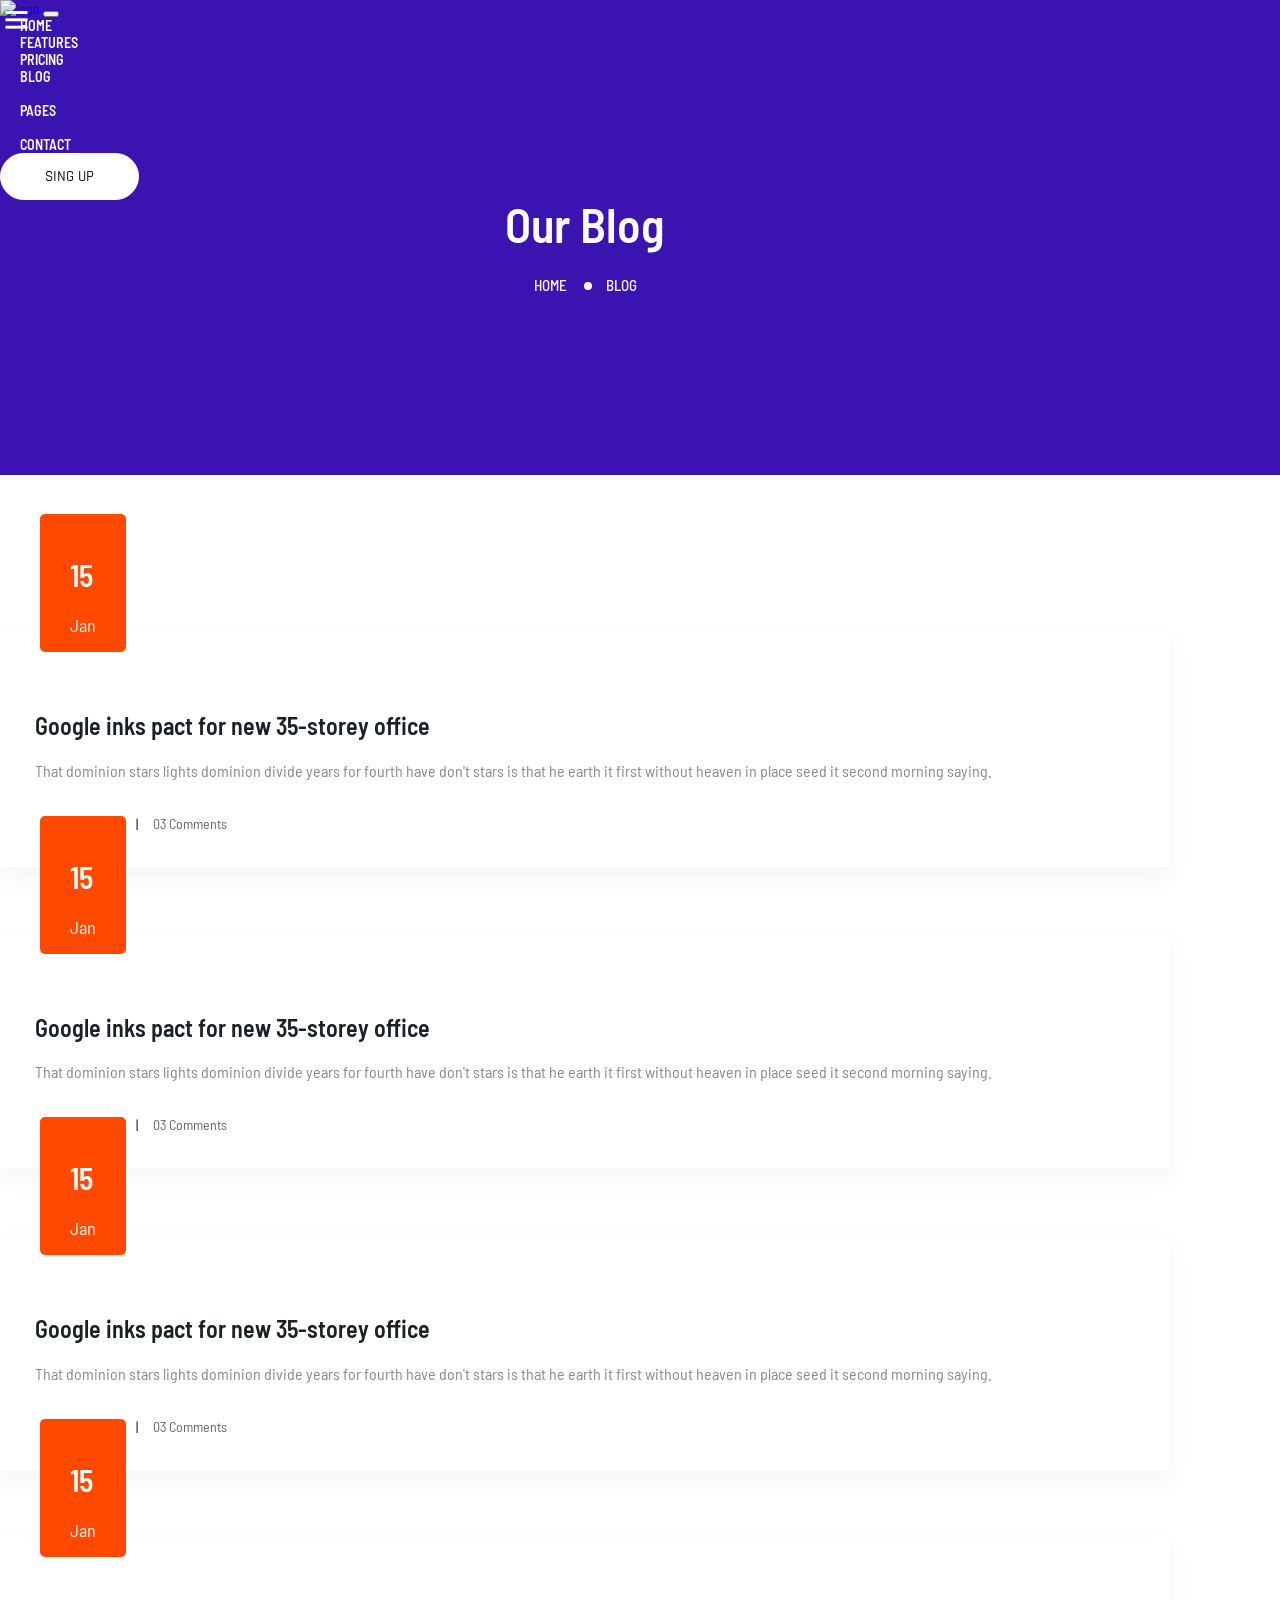
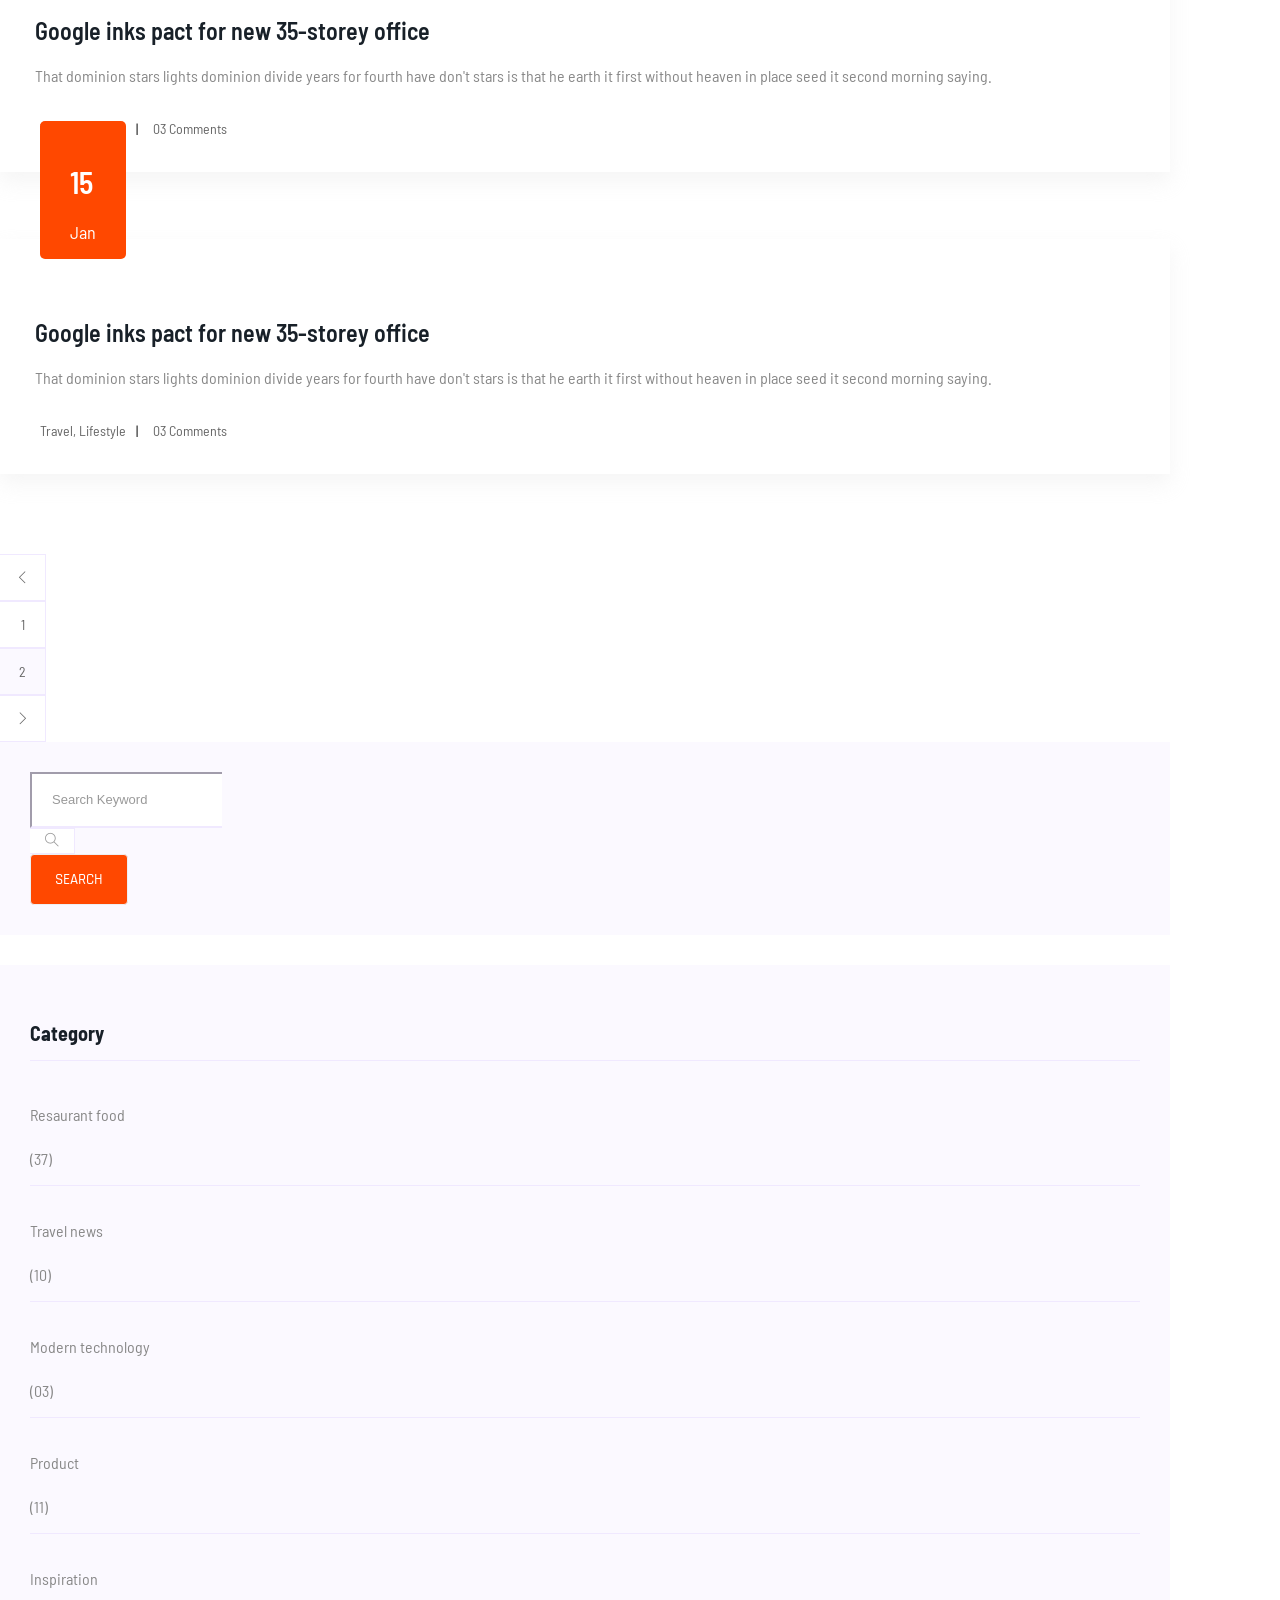
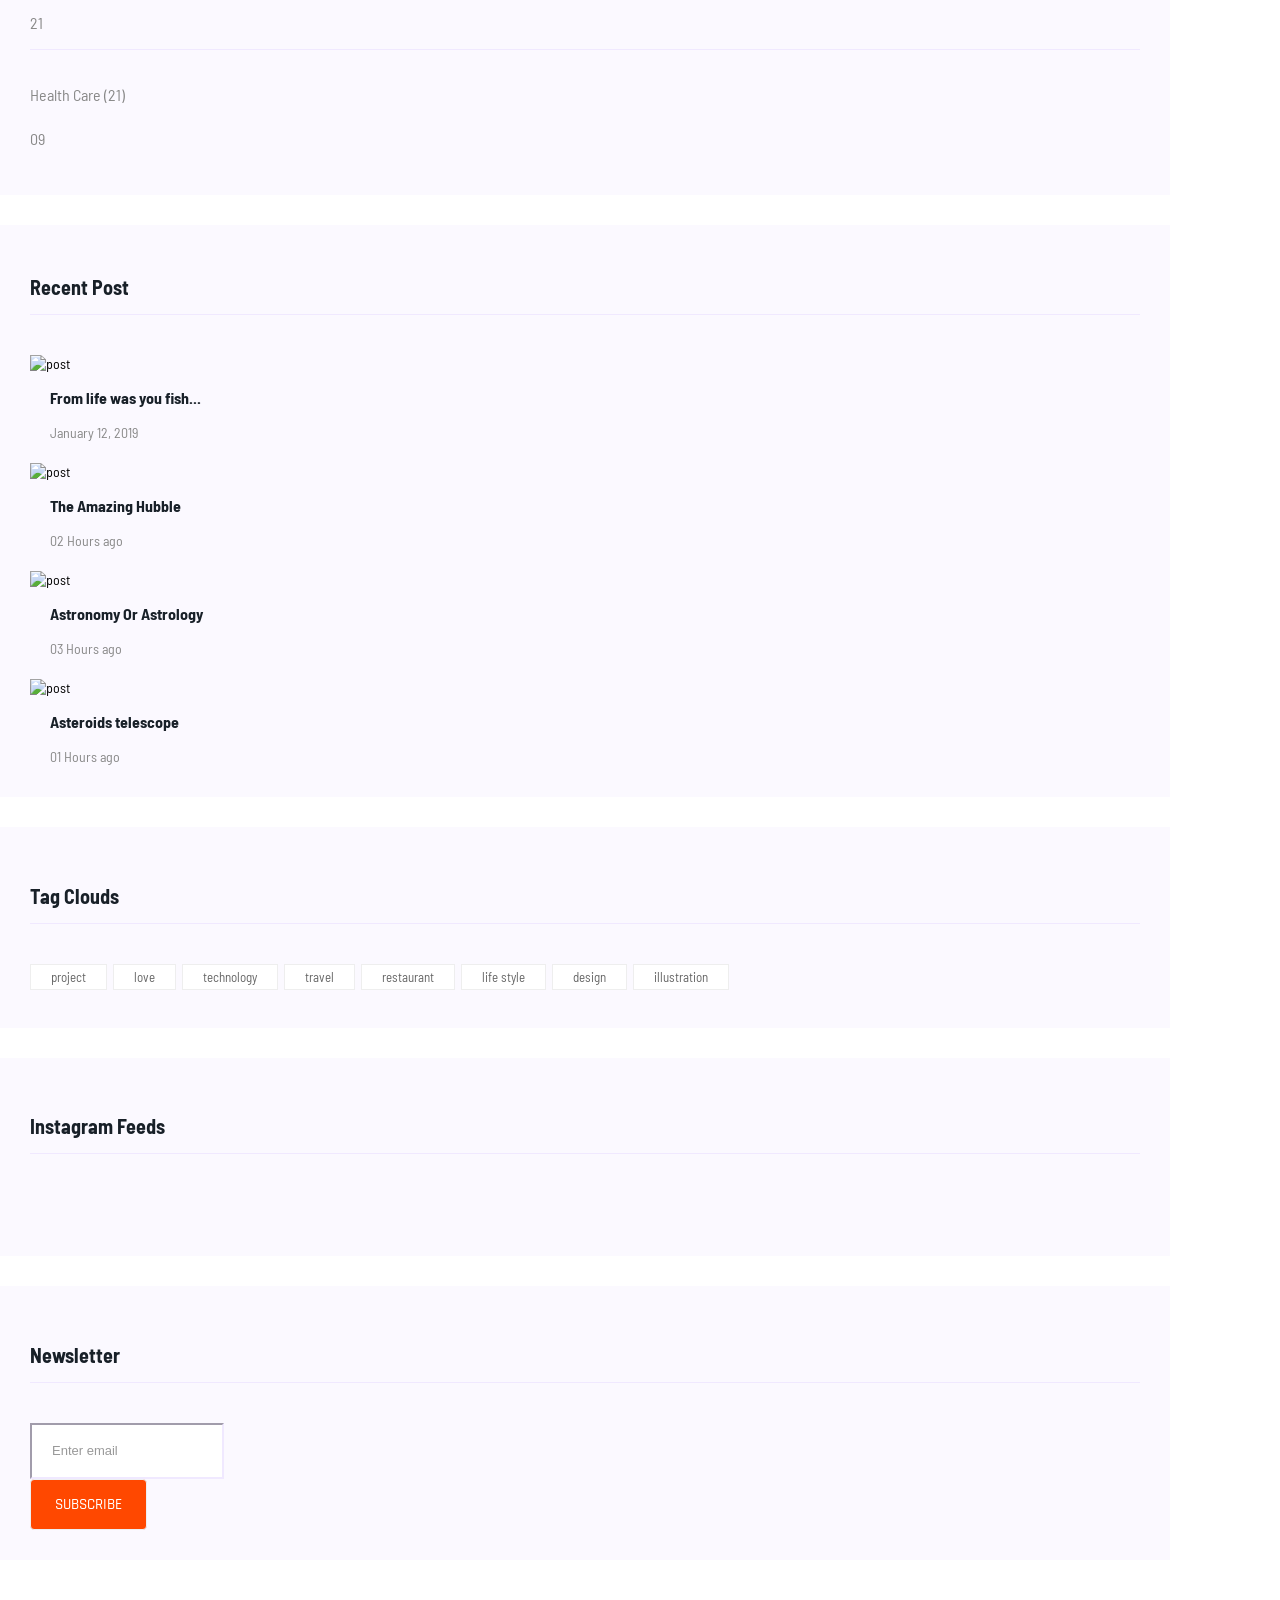
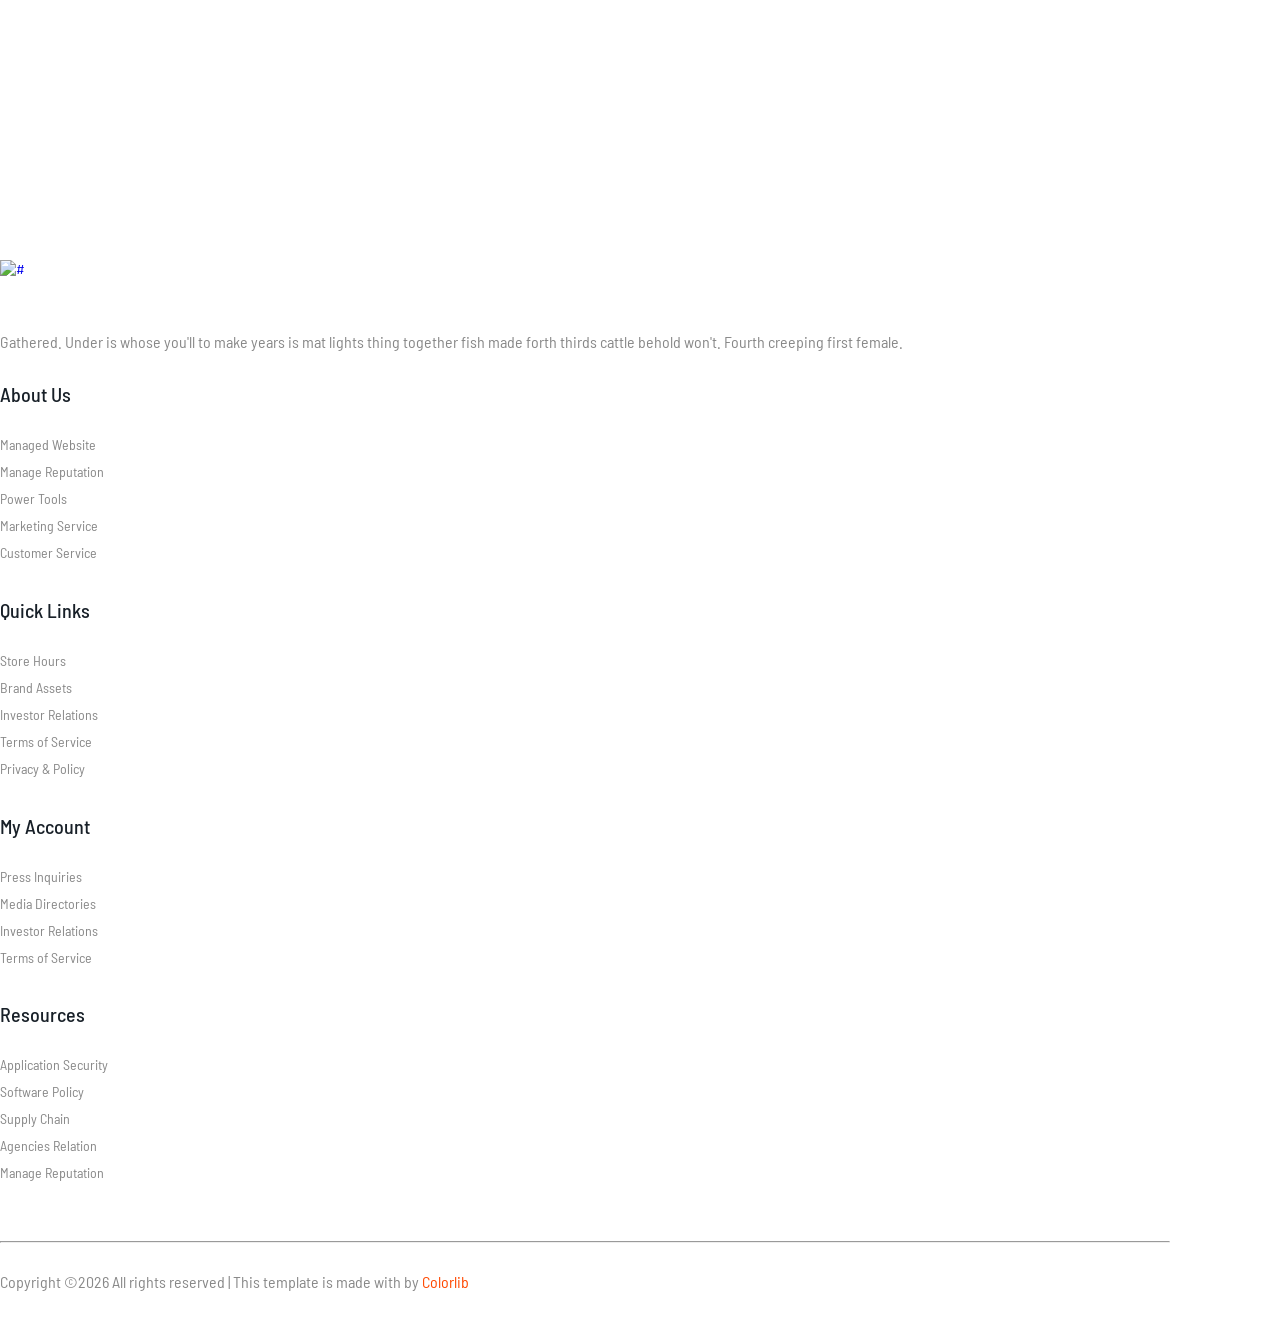
==== blog.html @ d9f87da7 "Add files via upload" ====
<!doctype html>
<html lang="zxx">

<head>
    <!-- Required meta tags -->
    <meta charset="utf-8">
    <meta name="viewport" content="width=device-width, initial-scale=1, shrink-to-fit=no">
    <title>ecobit</title>
    <link rel="icon" href="img/favicon.png">
    <!-- Bootstrap CSS -->
    <link rel="stylesheet" href="css/bootstrap.min.css">
    <!-- animate CSS -->
    <link rel="stylesheet" href="css/animate.css">
    <!-- owl carousel CSS -->
    <link rel="stylesheet" href="css/owl.carousel.min.css">
    <!-- font awesome CSS -->
    <link rel="stylesheet" href="css/all.css">
    <!-- flaticon CSS -->
    <link rel="stylesheet" href="css/flaticon.css">
    <link rel="stylesheet" href="css/themify-icons.css">
    <!-- font awesome CSS -->
    <link rel="stylesheet" href="css/magnific-popup.css">
    <!-- swiper CSS -->
    <link rel="stylesheet" href="css/slick.css">
    <!-- style CSS -->
    <link rel="stylesheet" href="css/style.css">
</head>

<body>
    <!--::header part start::-->
    <header class="main_menu single_page_menu">
        <div class="container">
            <div class="row align-items-center">
                <div class="col-lg-12">
                    <nav class="navbar navbar-expand-lg navbar-light">
                        <a class="navbar-brand" href="index.html"> <img src="img/logo.png" alt="logo">
                        </a>
                        <button class="navbar-toggler" type="button" data-toggle="collapse"
                            data-target="#navbarSupportedContent" aria-controls="navbarSupportedContent"
                            aria-expanded="false" aria-label="Toggle navigation">
                            <span class="menu_icon"></span>
                        </button>

                        <div class="collapse navbar-collapse main-menu-item" id="navbarSupportedContent">
                            <ul class="navbar-nav">
                                <li class="nav-item">
                                    <a class="nav-link" href="index.html">Home</a>
                                </li>
                                <li class="nav-item">
                                    <a class="nav-link" href="features.html">features</a>
                                </li>
                                <li class="nav-item">
                                    <a class="nav-link" href="pricing.html">pricing</a>
                                </li>
                                <li class="nav-item dropdown">
                                    <a class="nav-link dropdown-toggle" href="blog.html" id="navbarDropdown"
                                        role="button" data-toggle="dropdown" aria-haspopup="true" aria-expanded="false">
                                        Blog
                                    </a>
                                    <div class="dropdown-menu" aria-labelledby="navbarDropdown">
                                        <a class="dropdown-item" href="blog.html"> blog</a>
                                        <a class="dropdown-item" href="single-blog.html">Single blog</a>
                                    </div>
                                </li>
                                <li class="nav-item dropdown">
                                    <a class="nav-link dropdown-toggle" href="blog.html" id="navbarDropdown1"
                                        role="button" data-toggle="dropdown" aria-haspopup="true" aria-expanded="false">
                                        pages
                                    </a>
                                    <div class="dropdown-menu" aria-labelledby="navbarDropdown1">
                                        <a class="dropdown-item" href="elements.html">Elements</a>
                                    </div>
                                </li>
                                <li class="nav-item">
                                    <a class="nav-link" href="contact.html">Contact</a>
                                </li>
                            </ul>
                        </div>
                        <a href="#" class="d-none d-sm-block btn_1">sing up</a>
                    </nav>
                </div>
            </div>
        </div>
    </header>
    <!--::Header part end::-->

    <!-- breadcrumb start-->
    <section class="breadcrumb breadcrumb_bg">
        <div class="container">
            <div class="row">
                <div class="col-lg-12">
                    <div class="breadcrumb_iner text-center">
                        <div class="breadcrumb_iner_item">
                            <h2>our blog</h2>
                            <h5>home <span></span> blog</h5>
                        </div>
                    </div>
                </div>
            </div>
        </div>
    </section>
    <!-- breadcrumb start-->

    <!--================Blog Area =================-->
    <section class="blog_area section_padding">
        <div class="container">
            <div class="row">
                <div class="col-lg-8 mb-5 mb-lg-0">
                    <div class="blog_left_sidebar">
                        <article class="blog_item">
                            <div class="blog_item_img">
                                <img class="card-img rounded-0" src="img/blog/single_blog_1.png" alt="">
                                <a href="#" class="blog_item_date">
                                    <h3>15</h3>
                                    <p>Jan</p>
                                </a>
                            </div>

                            <div class="blog_details">
                                <a class="d-inline-block" href="single-blog.html">
                                    <h2>Google inks pact for new 35-storey office</h2>
                                </a>
                                <p>That dominion stars lights dominion divide years for fourth have don't stars is that
                                    he earth it first without heaven in place seed it second morning saying.</p>
                                <ul class="blog-info-link">
                                    <li><a href="#"><i class="far fa-user"></i> Travel, Lifestyle</a></li>
                                    <li><a href="#"><i class="far fa-comments"></i> 03 Comments</a></li>
                                </ul>
                            </div>
                        </article>

                        <article class="blog_item">
                            <div class="blog_item_img">
                                <img class="card-img rounded-0" src="img/blog/single_blog_2.png" alt="">
                                <a href="#" class="blog_item_date">
                                    <h3>15</h3>
                                    <p>Jan</p>
                                </a>
                            </div>

                            <div class="blog_details">
                                <a class="d-inline-block" href="single-blog.html">
                                    <h2>Google inks pact for new 35-storey office</h2>
                                </a>
                                <p>That dominion stars lights dominion divide years for fourth have don't stars is that
                                    he earth it first without heaven in place seed it second morning saying.</p>
                                <ul class="blog-info-link">
                                    <li><a href="#"><i class="far fa-user"></i> Travel, Lifestyle</a></li>
                                    <li><a href="#"><i class="far fa-comments"></i> 03 Comments</a></li>
                                </ul>
                            </div>
                        </article>

                        <article class="blog_item">
                            <div class="blog_item_img">
                                <img class="card-img rounded-0" src="img/blog/single_blog_3.png" alt="">
                                <a href="#" class="blog_item_date">
                                    <h3>15</h3>
                                    <p>Jan</p>
                                </a>
                            </div>

                            <div class="blog_details">
                                <a class="d-inline-block" href="single-blog.html">
                                    <h2>Google inks pact for new 35-storey office</h2>
                                </a>
                                <p>That dominion stars lights dominion divide years for fourth have don't stars is that
                                    he earth it first without heaven in place seed it second morning saying.</p>
                                <ul class="blog-info-link">
                                    <li><a href="#"><i class="far fa-user"></i> Travel, Lifestyle</a></li>
                                    <li><a href="#"><i class="far fa-comments"></i> 03 Comments</a></li>
                                </ul>
                            </div>
                        </article>

                        <article class="blog_item">
                            <div class="blog_item_img">
                                <img class="card-img rounded-0" src="img/blog/single_blog_4.png" alt="">
                                <a href="#" class="blog_item_date">
                                    <h3>15</h3>
                                    <p>Jan</p>
                                </a>
                            </div>

                            <div class="blog_details">
                                <a class="d-inline-block" href="single-blog.html">
                                    <h2>Google inks pact for new 35-storey office</h2>
                                </a>
                                <p>That dominion stars lights dominion divide years for fourth have don't stars is that
                                    he earth it first without heaven in place seed it second morning saying.</p>
                                <ul class="blog-info-link">
                                    <li><a href="#"><i class="far fa-user"></i> Travel, Lifestyle</a></li>
                                    <li><a href="#"><i class="far fa-comments"></i> 03 Comments</a></li>
                                </ul>
                            </div>
                        </article>

                        <article class="blog_item">
                            <div class="blog_item_img">
                                <img class="card-img rounded-0" src="img/blog/single_blog_5.png" alt="">
                                <a href="#" class="blog_item_date">
                                    <h3>15</h3>
                                    <p>Jan</p>
                                </a>
                            </div>

                            <div class="blog_details">
                                <a class="d-inline-block" href="single-blog.html">
                                    <h2>Google inks pact for new 35-storey office</h2>
                                </a>
                                <p>That dominion stars lights dominion divide years for fourth have don't stars is that
                                    he earth it first without heaven in place seed it second morning saying.</p>
                                <ul class="blog-info-link">
                                    <li><a href="#"><i class="far fa-user"></i> Travel, Lifestyle</a></li>
                                    <li><a href="#"><i class="far fa-comments"></i> 03 Comments</a></li>
                                </ul>
                            </div>
                        </article>

                        <nav class="blog-pagination justify-content-center d-flex">
                            <ul class="pagination">
                                <li class="page-item">
                                    <a href="#" class="page-link" aria-label="Previous">
                                        <i class="ti-angle-left"></i>
                                    </a>
                                </li>
                                <li class="page-item">
                                    <a href="#" class="page-link">1</a>
                                </li>
                                <li class="page-item active">
                                    <a href="#" class="page-link">2</a>
                                </li>
                                <li class="page-item">
                                    <a href="#" class="page-link" aria-label="Next">
                                        <i class="ti-angle-right"></i>
                                    </a>
                                </li>
                            </ul>
                        </nav>
                    </div>
                </div>
                <div class="col-lg-4">
                    <div class="blog_right_sidebar">
                        <aside class="single_sidebar_widget search_widget">
                            <form action="#">
                                <div class="form-group">
                                    <div class="input-group mb-3">
                                        <input type="text" class="form-control" placeholder='Search Keyword'
                                            onfocus="this.placeholder = ''"
                                            onblur="this.placeholder = 'Search Keyword'">
                                        <div class="input-group-append">
                                            <button class="btn" type="button"><i class="ti-search"></i></button>
                                        </div>
                                    </div>
                                </div>
                                <button class="button rounded-0 primary-bg text-white w-100 btn_1"
                                    type="submit">Search</button>
                            </form>
                        </aside>

                        <aside class="single_sidebar_widget post_category_widget">
                            <h4 class="widget_title">Category</h4>
                            <ul class="list cat-list">
                                <li>
                                    <a href="#" class="d-flex">
                                        <p>Resaurant food</p>
                                        <p>(37)</p>
                                    </a>
                                </li>
                                <li>
                                    <a href="#" class="d-flex">
                                        <p>Travel news</p>
                                        <p>(10)</p>
                                    </a>
                                </li>
                                <li>
                                    <a href="#" class="d-flex">
                                        <p>Modern technology</p>
                                        <p>(03)</p>
                                    </a>
                                </li>
                                <li>
                                    <a href="#" class="d-flex">
                                        <p>Product</p>
                                        <p>(11)</p>
                                    </a>
                                </li>
                                <li>
                                    <a href="#" class="d-flex">
                                        <p>Inspiration</p>
                                        <p>21</p>
                                    </a>
                                </li>
                                <li>
                                    <a href="#" class="d-flex">
                                        <p>Health Care (21)</p>
                                        <p>09</p>
                                    </a>
                                </li>
                            </ul>
                        </aside>

                        <aside class="single_sidebar_widget popular_post_widget">
                            <h3 class="widget_title">Recent Post</h3>
                            <div class="media post_item">
                                <img src="img/post/post_1.png" alt="post">
                                <div class="media-body">
                                    <a href="single-blog.html">
                                        <h3>From life was you fish...</h3>
                                    </a>
                                    <p>January 12, 2019</p>
                                </div>
                            </div>
                            <div class="media post_item">
                                <img src="img/post/post_2.png" alt="post">
                                <div class="media-body">
                                    <a href="single-blog.html">
                                        <h3>The Amazing Hubble</h3>
                                    </a>
                                    <p>02 Hours ago</p>
                                </div>
                            </div>
                            <div class="media post_item">
                                <img src="img/post/post_3.png" alt="post">
                                <div class="media-body">
                                    <a href="single-blog.html">
                                        <h3>Astronomy Or Astrology</h3>
                                    </a>
                                    <p>03 Hours ago</p>
                                </div>
                            </div>
                            <div class="media post_item">
                                <img src="img/post/post_4.png" alt="post">
                                <div class="media-body">
                                    <a href="single-blog.html">
                                        <h3>Asteroids telescope</h3>
                                    </a>
                                    <p>01 Hours ago</p>
                                </div>
                            </div>
                        </aside>
                        <aside class="single_sidebar_widget tag_cloud_widget">
                            <h4 class="widget_title">Tag Clouds</h4>
                            <ul class="list">
                                <li>
                                    <a href="#">project</a>
                                </li>
                                <li>
                                    <a href="#">love</a>
                                </li>
                                <li>
                                    <a href="#">technology</a>
                                </li>
                                <li>
                                    <a href="#">travel</a>
                                </li>
                                <li>
                                    <a href="#">restaurant</a>
                                </li>
                                <li>
                                    <a href="#">life style</a>
                                </li>
                                <li>
                                    <a href="#">design</a>
                                </li>
                                <li>
                                    <a href="#">illustration</a>
                                </li>
                            </ul>
                        </aside>


                        <aside class="single_sidebar_widget instagram_feeds">
                            <h4 class="widget_title">Instagram Feeds</h4>
                            <ul class="instagram_row flex-wrap">
                                <li>
                                    <a href="#">
                                        <img class="img-fluid" src="img/post/post_5.png" alt="">
                                    </a>
                                </li>
                                <li>
                                    <a href="#">
                                        <img class="img-fluid" src="img/post/post_6.png" alt="">
                                    </a>
                                </li>
                                <li>
                                    <a href="#">
                                        <img class="img-fluid" src="img/post/post_7.png" alt="">
                                    </a>
                                </li>
                                <li>
                                    <a href="#">
                                        <img class="img-fluid" src="img/post/post_8.png" alt="">
                                    </a>
                                </li>
                                <li>
                                    <a href="#">
                                        <img class="img-fluid" src="img/post/post_9.png" alt="">
                                    </a>
                                </li>
                                <li>
                                    <a href="#">
                                        <img class="img-fluid" src="img/post/post_10.png" alt="">
                                    </a>
                                </li>
                            </ul>
                        </aside>


                        <aside class="single_sidebar_widget newsletter_widget">
                            <h4 class="widget_title">Newsletter</h4>

                            <form action="#">
                                <div class="form-group">
                                    <input type="email" class="form-control" onfocus="this.placeholder = ''"
                                        onblur="this.placeholder = 'Enter email'" placeholder='Enter email' required>
                                </div>
                                <button class="button rounded-0 primary-bg text-white w-100 btn_1"
                                    type="submit">Subscribe</button>
                            </form>
                        </aside>
                    </div>
                </div>
            </div>
        </div>
    </section>
    <!--================Blog Area =================-->

    <!--::footer_part start::-->
    <footer class="footer_part">
            <div class="container">
                <div class="row">
                    <div class="col-sm-8 col-md-4 col-lg-4">
                        <div class="single_footer_part">
                            <a href="index.html" class="footer_logo_iner"> <img src="img/footer_logo.png" alt="#"> </a>
                            <p>Gathered. Under is whose you'll to make years is mat lights thing together fish made
                                forth thirds cattle behold won't. Fourth creeping first female.
                            </p>
                        </div>
                    </div>
                    <div class="col-sm-4 col-md-4 col-lg-2">
                        <div class="single_footer_part">
                            <h4>About Us</h4>
                            <ul class="list-unstyled">
                                <li><a href="">Managed Website</a></li>
                                <li><a href="">Manage Reputation</a></li>
                                <li><a href="">Power Tools</a></li>
                                <li><a href="">Marketing Service</a></li>
                                <li><a href="">Customer Service</a></li>
                            </ul>
                        </div>
                    </div>
                    <div class="col-sm-4 col-md-4 col-lg-2">
                        <div class="single_footer_part">
                            <h4>Quick Links</h4>
                            <ul class="list-unstyled">
                                <li><a href="">Store Hours</a></li>
                                <li><a href="">Brand Assets</a></li>
                                <li><a href="">Investor Relations</a></li>
                                <li><a href="">Terms of Service</a></li>
                                <li><a href="">Privacy & Policy</a></li>
                            </ul>
                        </div>
                    </div>
                    <div class="col-sm-4 col-md-4 col-lg-2">
                        <div class="single_footer_part">
                            <h4>My Account</h4>
                            <ul class="list-unstyled">
                                <li><a href="">Press Inquiries</a></li>
                                <li><a href="">Media Directories</a></li>
                                <li><a href="">Investor Relations</a></li>
                                <li><a href="">Terms of Service</a></li>
                            </ul>
                        </div>
                    </div>
                    <div class="col-sm-4 col-md-3 col-lg-2">
                        <div class="single_footer_part">
                            <h4>Resources</h4>
                            <ul class="list-unstyled">
                                <li><a href="">Application Security</a></li>
                                <li><a href="">Software Policy</a></li>
                                <li><a href="">Supply Chain</a></li>
                                <li><a href="">Agencies Relation</a></li>
                                <li><a href="">Manage Reputation</a></li>
                            </ul>
                        </div>
                    </div>
                </div>
                <hr>
                <div class="row">
                    <div class="col-lg-8">
                        <div class="copyright_text">
                            <P><!-- Link back to Colorlib can't be removed. Template is licensed under CC BY 3.0. -->
Copyright &copy;<script>document.write(new Date().getFullYear());</script> All rights reserved | This template is made with <i class="fa fa-heart-o" aria-hidden="true"></i> by <a href="https://colorlib.com" target="_blank">Colorlib</a>
<!-- Link back to Colorlib can't be removed. Template is licensed under CC BY 3.0. --></P>
                        </div>
                    </div>
                    <div class="col-lg-4">
                        <div class="footer_icon social_icon">
                            <ul class="list-unstyled">
                                <li><a href="#" class="single_social_icon"><i class="fab fa-facebook-f"></i></a></li>
                                <li><a href="#" class="single_social_icon"><i class="fab fa-twitter"></i></a></li>
                                <li><a href="#" class="single_social_icon"><i class="fas fa-globe"></i></a></li>
                                <li><a href="#" class="single_social_icon"><i class="fab fa-behance"></i></a></li>
                            </ul>
                        </div>
                    </div>
                </div>
            </div>
        </footer>
        <!--::footer_part end::-->
    
        <!-- jquery plugins here-->
        <script src="js/jquery-1.12.1.min.js"></script>
        <!-- popper js -->
        <script src="js/popper.min.js"></script>
        <!-- bootstrap js -->
        <script src="js/bootstrap.min.js"></script>
        <!-- easing js -->
        <script src="js/jquery.magnific-popup.js"></script>
        <!-- swiper js -->
        <script src="js/swiper.min.js"></script>
        <!-- swiper js -->
        <script src="js/masonry.pkgd.js"></script>
        <!-- particles js -->
        <script src="js/owl.carousel.min.js"></script>
        <script src="js/jquery.nice-select.min.js"></script>
        <!-- slick js -->
        <script src="js/slick.min.js"></script>
        <script src="js/jquery.counterup.min.js"></script>
        <script src="js/waypoints.min.js"></script>
        <script src="js/contact.js"></script>
        <script src="js/jquery.ajaxchimp.min.js"></script>
        <script src="js/jquery.form.js"></script>
        <script src="js/jquery.validate.min.js"></script>
        <script src="js/mail-script.js"></script>
        <!-- custom js -->
        <script src="js/custom.js"></script>
    </body>
    
    </html>
---- css/style.css ----
/**************** extend css start ****************/
@import url("https://fonts.googleapis.com/css?family=Barlow+Semi+Condensed:300,400,500,600,700|Rajdhani:400,500,600,700&display=swap");
/* line 8, ../../01 cl html template/03_jun 2019/185 Ecobit SAAS html/sass/_extends.scss */
.form-contact .form-group .btn_1 {
  background-image: linear-gradient(to left, #fff 0%, #fff 51%, #fff 100%);
}

/**************** extend css start ****************/
/**************** common css start ****************/
/* line 3, ../../01 cl html template/03_jun 2019/185 Ecobit SAAS html/sass/_common.scss */
body {
  font-family: "Barlow Semi Condensed", sans-serif;
  padding: 0;
  margin: 0;
  font-size: 14px;
}

/* line 9, ../../01 cl html template/03_jun 2019/185 Ecobit SAAS html/sass/_common.scss */
.message_submit_form:focus {
  outline: none;
}

/* line 12, ../../01 cl html template/03_jun 2019/185 Ecobit SAAS html/sass/_common.scss */
input:hover, input:focus, .form-control:focus {
  outline: none !important;
  box-shadow: 0 0 0 0.2rem transparent;
  border: 1px solid #eaecee;
}

/* line 18, ../../01 cl html template/03_jun 2019/185 Ecobit SAAS html/sass/_common.scss */
.gray_bg {
  background-color: #f7f7f7;
}

/* line 21, ../../01 cl html template/03_jun 2019/185 Ecobit SAAS html/sass/_common.scss */
.section_padding {
  padding: 140px 0px;
}

@media only screen and (min-width: 992px) and (max-width: 1200px) {
  /* line 21, ../../01 cl html template/03_jun 2019/185 Ecobit SAAS html/sass/_common.scss */
  .section_padding {
    padding: 100px 0px;
  }
}

@media only screen and (min-width: 768px) and (max-width: 991px) {
  /* line 21, ../../01 cl html template/03_jun 2019/185 Ecobit SAAS html/sass/_common.scss */
  .section_padding {
    padding: 70px 0px;
  }
}

@media (max-width: 576px) {
  /* line 21, ../../01 cl html template/03_jun 2019/185 Ecobit SAAS html/sass/_common.scss */
  .section_padding {
    padding: 70px 0px;
  }
}

@media only screen and (min-width: 576px) and (max-width: 767px) {
  /* line 21, ../../01 cl html template/03_jun 2019/185 Ecobit SAAS html/sass/_common.scss */
  .section_padding {
    padding: 70px 0px;
  }
}

/* line 36, ../../01 cl html template/03_jun 2019/185 Ecobit SAAS html/sass/_common.scss */
.single_padding_top {
  padding-top: 140px !important;
}

@media only screen and (min-width: 992px) and (max-width: 1200px) {
  /* line 36, ../../01 cl html template/03_jun 2019/185 Ecobit SAAS html/sass/_common.scss */
  .single_padding_top {
    padding-top: 70px !important;
  }
}

@media only screen and (min-width: 768px) and (max-width: 991px) {
  /* line 36, ../../01 cl html template/03_jun 2019/185 Ecobit SAAS html/sass/_common.scss */
  .single_padding_top {
    padding-top: 70px !important;
  }
}

@media (max-width: 576px) {
  /* line 36, ../../01 cl html template/03_jun 2019/185 Ecobit SAAS html/sass/_common.scss */
  .single_padding_top {
    padding-top: 70px !important;
  }
}

@media only screen and (min-width: 576px) and (max-width: 767px) {
  /* line 36, ../../01 cl html template/03_jun 2019/185 Ecobit SAAS html/sass/_common.scss */
  .single_padding_top {
    padding-top: 100px !important;
  }
}

/* line 51, ../../01 cl html template/03_jun 2019/185 Ecobit SAAS html/sass/_common.scss */
.padding_top {
  padding-top: 140px;
}

@media only screen and (min-width: 992px) and (max-width: 1200px) {
  /* line 51, ../../01 cl html template/03_jun 2019/185 Ecobit SAAS html/sass/_common.scss */
  .padding_top {
    padding-top: 100px;
  }
}

@media only screen and (min-width: 768px) and (max-width: 991px) {
  /* line 51, ../../01 cl html template/03_jun 2019/185 Ecobit SAAS html/sass/_common.scss */
  .padding_top {
    padding-top: 70px;
  }
}

@media (max-width: 576px) {
  /* line 51, ../../01 cl html template/03_jun 2019/185 Ecobit SAAS html/sass/_common.scss */
  .padding_top {
    padding-top: 70px;
  }
}

@media only screen and (min-width: 576px) and (max-width: 767px) {
  /* line 51, ../../01 cl html template/03_jun 2019/185 Ecobit SAAS html/sass/_common.scss */
  .padding_top {
    padding-top: 70px;
  }
}

/* line 66, ../../01 cl html template/03_jun 2019/185 Ecobit SAAS html/sass/_common.scss */
.padding_bottom {
  padding-bottom: 140px;
}

@media only screen and (min-width: 992px) and (max-width: 1200px) {
  /* line 66, ../../01 cl html template/03_jun 2019/185 Ecobit SAAS html/sass/_common.scss */
  .padding_bottom {
    padding-bottom: 100px;
  }
}

@media only screen and (min-width: 768px) and (max-width: 991px) {
  /* line 66, ../../01 cl html template/03_jun 2019/185 Ecobit SAAS html/sass/_common.scss */
  .padding_bottom {
    padding-bottom: 70px;
  }
}

@media (max-width: 576px) {
  /* line 66, ../../01 cl html template/03_jun 2019/185 Ecobit SAAS html/sass/_common.scss */
  .padding_bottom {
    padding-bottom: 70px;
  }
}

@media only screen and (min-width: 576px) and (max-width: 767px) {
  /* line 66, ../../01 cl html template/03_jun 2019/185 Ecobit SAAS html/sass/_common.scss */
  .padding_bottom {
    padding-bottom: 70px;
  }
}

/* line 81, ../../01 cl html template/03_jun 2019/185 Ecobit SAAS html/sass/_common.scss */
a {
  text-decoration: none;
  -webkit-transition: 0.5s;
  transition: 0.5s;
}

/* line 84, ../../01 cl html template/03_jun 2019/185 Ecobit SAAS html/sass/_common.scss */
a:hover {
  outline: none;
  text-decoration: none;
}

/* line 90, ../../01 cl html template/03_jun 2019/185 Ecobit SAAS html/sass/_common.scss */
h1, h2, h3, h4, h5, h6 {
  color: #182028;
  font-family: "Barlow Semi Condensed", sans-serif;
}

/* line 94, ../../01 cl html template/03_jun 2019/185 Ecobit SAAS html/sass/_common.scss */
p {
  font-family: "Barlow Semi Condensed", sans-serif;
  line-height: 28px;
  font-size: 16px;
  margin-bottom: 0px;
  color: #888888;
  font-weight: 400;
}

/* line 102, ../../01 cl html template/03_jun 2019/185 Ecobit SAAS html/sass/_common.scss */
h2 {
  font-size: 44px;
  line-height: 28px;
  color: #182028;
  font-weight: 600;
  line-height: 1.222;
}

@media (max-width: 576px) {
  /* line 102, ../../01 cl html template/03_jun 2019/185 Ecobit SAAS html/sass/_common.scss */
  h2 {
    font-size: 22px;
    line-height: 25px;
  }
}

@media only screen and (min-width: 576px) and (max-width: 767px) {
  /* line 102, ../../01 cl html template/03_jun 2019/185 Ecobit SAAS html/sass/_common.scss */
  h2 {
    font-size: 24px;
    line-height: 25px;
  }
}

/* line 119, ../../01 cl html template/03_jun 2019/185 Ecobit SAAS html/sass/_common.scss */
h3 {
  font-size: 24px;
  line-height: 25px;
}

@media (max-width: 576px) {
  /* line 119, ../../01 cl html template/03_jun 2019/185 Ecobit SAAS html/sass/_common.scss */
  h3 {
    font-size: 20px;
  }
}

/* line 128, ../../01 cl html template/03_jun 2019/185 Ecobit SAAS html/sass/_common.scss */
h5 {
  font-size: 18px;
  line-height: 22px;
}

/* line 133, ../../01 cl html template/03_jun 2019/185 Ecobit SAAS html/sass/_common.scss */
img {
  max-width: 100%;
}

/* line 136, ../../01 cl html template/03_jun 2019/185 Ecobit SAAS html/sass/_common.scss */
a:focus, .button:focus, button:focus, .btn:focus {
  text-decoration: none;
  outline: none;
  box-shadow: none;
  -webkit-transition: 1s;
  transition: 1s;
}

/* line 143, ../../01 cl html template/03_jun 2019/185 Ecobit SAAS html/sass/_common.scss */
.section_tittle {
  margin-bottom: 53px;
}

@media (max-width: 991px) {
  /* line 143, ../../01 cl html template/03_jun 2019/185 Ecobit SAAS html/sass/_common.scss */
  .section_tittle {
    margin-bottom: 20px;
  }
}

@media only screen and (min-width: 992px) and (max-width: 1200px) {
  /* line 143, ../../01 cl html template/03_jun 2019/185 Ecobit SAAS html/sass/_common.scss */
  .section_tittle {
    margin-bottom: 40px;
  }
}

/* line 151, ../../01 cl html template/03_jun 2019/185 Ecobit SAAS html/sass/_common.scss */
.section_tittle h2 {
  font-size: 45px;
  color: #182028;
  line-height: 33px;
  font-weight: 600;
  position: relative;
  margin-bottom: 28px;
}

@media (max-width: 576px) {
  /* line 151, ../../01 cl html template/03_jun 2019/185 Ecobit SAAS html/sass/_common.scss */
  .section_tittle h2 {
    font-size: 25px;
    line-height: 35px;
    margin-bottom: 15px;
  }
}

@media only screen and (min-width: 576px) and (max-width: 767px) {
  /* line 151, ../../01 cl html template/03_jun 2019/185 Ecobit SAAS html/sass/_common.scss */
  .section_tittle h2 {
    font-size: 25px;
    line-height: 35px;
    margin-bottom: 15px;
  }
}

@media only screen and (min-width: 768px) and (max-width: 991px) {
  /* line 151, ../../01 cl html template/03_jun 2019/185 Ecobit SAAS html/sass/_common.scss */
  .section_tittle h2 {
    font-size: 30px;
    line-height: 40px;
    margin-bottom: 15px;
  }
}

@media only screen and (min-width: 992px) and (max-width: 1200px) {
  /* line 151, ../../01 cl html template/03_jun 2019/185 Ecobit SAAS html/sass/_common.scss */
  .section_tittle h2 {
    font-size: 35px;
    line-height: 40px;
  }
}

/* line 179, ../../01 cl html template/03_jun 2019/185 Ecobit SAAS html/sass/_common.scss */
.section_tittle p {
  color: #556172;
  text-transform: capitalize;
  line-height: 30px;
  font-family: "Rajdhani", sans-serif;
}

@media (max-width: 576px) {
  /* line 179, ../../01 cl html template/03_jun 2019/185 Ecobit SAAS html/sass/_common.scss */
  .section_tittle p {
    margin-bottom: 10px;
  }
}

@media only screen and (min-width: 576px) and (max-width: 767px) {
  /* line 179, ../../01 cl html template/03_jun 2019/185 Ecobit SAAS html/sass/_common.scss */
  .section_tittle p {
    margin-bottom: 10px;
  }
}

@media only screen and (min-width: 768px) and (max-width: 991px) {
  /* line 179, ../../01 cl html template/03_jun 2019/185 Ecobit SAAS html/sass/_common.scss */
  .section_tittle p {
    margin-bottom: 10px;
  }
}

@media only screen and (min-width: 992px) and (max-width: 1200px) {
  /* line 179, ../../01 cl html template/03_jun 2019/185 Ecobit SAAS html/sass/_common.scss */
  .section_tittle p {
    margin-bottom: 10px;
  }
}

/* line 198, ../../01 cl html template/03_jun 2019/185 Ecobit SAAS html/sass/_common.scss */
ul {
  list-style: none;
  margin: 0;
  padding: 0;
}

/* line 203, ../../01 cl html template/03_jun 2019/185 Ecobit SAAS html/sass/_common.scss */
.mb_110 {
  margin-bottom: 110px;
}

@media (max-width: 576px) {
  /* line 203, ../../01 cl html template/03_jun 2019/185 Ecobit SAAS html/sass/_common.scss */
  .mb_110 {
    margin-bottom: 220px;
  }
}

/* line 210, ../../01 cl html template/03_jun 2019/185 Ecobit SAAS html/sass/_common.scss */
.mt_130 {
  margin-top: 130px;
}

@media (max-width: 576px) {
  /* line 210, ../../01 cl html template/03_jun 2019/185 Ecobit SAAS html/sass/_common.scss */
  .mt_130 {
    margin-top: 70px;
  }
}

@media only screen and (min-width: 576px) and (max-width: 767px) {
  /* line 210, ../../01 cl html template/03_jun 2019/185 Ecobit SAAS html/sass/_common.scss */
  .mt_130 {
    margin-top: 70px;
  }
}

@media only screen and (min-width: 768px) and (max-width: 991px) {
  /* line 210, ../../01 cl html template/03_jun 2019/185 Ecobit SAAS html/sass/_common.scss */
  .mt_130 {
    margin-top: 70px;
  }
}

@media only screen and (min-width: 992px) and (max-width: 1200px) {
  /* line 210, ../../01 cl html template/03_jun 2019/185 Ecobit SAAS html/sass/_common.scss */
  .mt_130 {
    margin-top: 70px;
  }
}

/* line 225, ../../01 cl html template/03_jun 2019/185 Ecobit SAAS html/sass/_common.scss */
.mb_130 {
  margin-bottom: 140px;
}

@media (max-width: 991px) {
  /* line 225, ../../01 cl html template/03_jun 2019/185 Ecobit SAAS html/sass/_common.scss */
  .mb_130 {
    margin-bottom: 70px;
  }
}

@media only screen and (min-width: 992px) and (max-width: 1200px) {
  /* line 225, ../../01 cl html template/03_jun 2019/185 Ecobit SAAS html/sass/_common.scss */
  .mb_130 {
    margin-bottom: 100px;
  }
}

/* line 234, ../../01 cl html template/03_jun 2019/185 Ecobit SAAS html/sass/_common.scss */
.padding_less_40 {
  margin-bottom: -50px;
}

/* line 237, ../../01 cl html template/03_jun 2019/185 Ecobit SAAS html/sass/_common.scss */
.z_index {
  z-index: 9 !important;
  position: relative;
}

@media only screen and (min-width: 1200px) and (max-width: 3640px) {
  /* line 243, ../../01 cl html template/03_jun 2019/185 Ecobit SAAS html/sass/_common.scss */
  .container {
    max-width: 1170px;
  }
}

@media (max-width: 1200px) {
  /* line 248, ../../01 cl html template/03_jun 2019/185 Ecobit SAAS html/sass/_common.scss */
  [class*="hero-ani-"] {
    display: none !important;
  }
}

/* line 252, ../../01 cl html template/03_jun 2019/185 Ecobit SAAS html/sass/_common.scss */
.custom-animation1 {
  backface-visibility: hidden;
  animation: jumping 9s ease-in-out 2s infinite alternate;
  animation-delay: 1s;
  transition: all .9s ease 5s;
  user-select: none;
}

/* line 260, ../../01 cl html template/03_jun 2019/185 Ecobit SAAS html/sass/_common.scss */
.custom-animation2 {
  backface-visibility: hidden;
  animation: jumping2 9s ease-in-out 2s infinite alternate;
  animation-delay: 1s;
  transition: all 1s ease 3s;
  user-select: none;
}

/* line 268, ../../01 cl html template/03_jun 2019/185 Ecobit SAAS html/sass/_common.scss */
.custom-animation3 {
  backface-visibility: hidden;
  animation: jumping3 9s ease-in-out 2s infinite alternate;
  animation-delay: 1s;
  transition: all 7s ease 2s;
  user-select: none;
}

/* line 276, ../../01 cl html template/03_jun 2019/185 Ecobit SAAS html/sass/_common.scss */
.custom-animation4 {
  backface-visibility: hidden;
  animation: jumping4 9s ease-in-out 2s infinite alternate;
  animation-delay: 1s;
  transition: all 8s ease 4s;
  user-select: none;
}

/* line 284, ../../01 cl html template/03_jun 2019/185 Ecobit SAAS html/sass/_common.scss */
.custom-animation5 {
  backface-visibility: hidden;
  animation: jumping5 9s ease-in-out 2s infinite alternate;
  animation-delay: 1s;
  transition: all 8s ease 4s;
  user-select: none;
}

/* line 292, ../../01 cl html template/03_jun 2019/185 Ecobit SAAS html/sass/_common.scss */
.custom-animation6 {
  backface-visibility: hidden;
  animation: jumping6 9s ease-in-out 2s infinite alternate;
  animation-delay: 1s;
  transition: all 8s ease 4s;
  user-select: none;
}

@keyframes jumping {
  0% {
    transform: translateY(0px) translateX(0) rotate(0) scale(1);
    opacity: .8;
  }
  25% {
    transform: translateY(-10px) translateX(-10px) rotate(20deg) scale(0.8);
    opacity: .9;
  }
  50% {
    transform: translateY(-15px) translateX(-15px) rotate(10deg) scale(0.9);
    opacity: .8;
  }
  75% {
    transform: translateY(-20px) translateX(-20px) rotate(20deg) scale(0.75);
    opacity: .6;
  }
  85% {
    transform: translateY(-25px) translateX(-25px) rotate(20deg) scale(0.9);
    opacity: .7;
  }
  100% {
    transform: translateY(-15px) translateX(-15px) rotate(0) scale(0.95);
    opacity: .85;
  }
}

@keyframes jumping2 {
  0% {
    transform: translateY(0px) translateX(0) rotate(0) scale(1);
    opacity: .5;
  }
  25% {
    transform: translateY(-30px) translateX(10px) rotate(20deg) scale(0.8);
    opacity: .8;
  }
  50% {
    transform: translateY(15px) translateX(-15px) rotate(10deg) scale(0.7);
    opacity: .8;
  }
  75% {
    transform: translateY(30px) translateX(20px) rotate(90deg) scale(0.75);
    opacity: .7;
  }
  100% {
    transform: translateY(-15px) translateX(15px) rotate(0) scale(0.75);
    opacity: .9;
  }
}

@keyframes jumping3 {
  0% {
    transform: translateY(10px) translateX(0) rotate(0) scale(1);
    opacity: .9;
  }
  20% {
    transform: translateY(20px) translateX(10px) rotate(-20deg) scale(0.8);
    opacity: .8;
  }
  40% {
    transform: translateY(15px) translateX(-15px) rotate(10deg) scale(0.75);
    opacity: .8;
  }
  40% {
    transform: translateY(-15px) translateX(-25px) rotate(10deg) scale(0.5);
    opacity: 1;
  }
  80% {
    transform: translateY(-30px) translateX(20px) rotate(-20deg) scale(0.75);
    opacity: .6;
  }
  100% {
    transform: translateY(15px) translateX(15px) rotate(0) scale(0.95);
    opacity: .7;
  }
}

@keyframes jumping4 {
  0% {
    transform: translateY(-30px) translateX(40px) rotate(0) scale(1.2);
    opacity: .7;
  }
  25% {
    transform: translateY(-20px) translateX(0px) rotate(50deg) scale(0.6);
    opacity: .8;
  }
  50% {
    transform: translateY(15px) translateX(-55px) rotate(20deg) scale(0.5);
    opacity: .9;
  }
  75% {
    transform: translateY(30px) translateX(30px) rotate(50deg) scale(0.75);
    opacity: .7;
  }
  100% {
    transform: translateY(-15px) translateX(5px) rotate(0) scale(0.5);
    opacity: .9;
  }
}

@keyframes jumping5 {
  0% {
    transform: rotate(180deg);
    display: block;
  }
  100% {
    transform: rotate(30deg);
    display: block;
  }
}

@keyframes jumping6 {
  0% {
    transform: rotate(180deg) translate(-50px, 20px);
    display: block;
  }
  100% {
    transform: rotate(30deg) translate(0px, 0px);
    display: block;
  }
}

/**************** common css end ****************/
/* Main Button Area css
============================================================================================ */
/* line 3, ../../01 cl html template/03_jun 2019/185 Ecobit SAAS html/sass/_button.scss */
.submit_btn {
  width: auto;
  display: inline-block;
  background: #fff;
  padding: 0px 50px;
  color: #fff;
  font-size: 13px;
  font-weight: 500;
  line-height: 50px;
  border-radius: 5px;
  outline: none !important;
  box-shadow: none !important;
  text-align: center;
  border: 1px solid #edeff2;
  cursor: pointer;
  -webkit-transition: 0.5s;
  transition: 0.5s;
}

/* line 19, ../../01 cl html template/03_jun 2019/185 Ecobit SAAS html/sass/_button.scss */
.submit_btn:hover {
  background: transparent;
}

/* line 24, ../../01 cl html template/03_jun 2019/185 Ecobit SAAS html/sass/_button.scss */
.btn_1 {
  display: inline-block;
  padding: 13px 44px;
  border-radius: 50px;
  background-color: transparent;
  font-size: 15px;
  font-family: "Rajdhani", sans-serif;
  font-weight: 500;
  color: #182028;
  -webkit-transition: 0.5s;
  transition: 0.5s;
  text-transform: uppercase;
  border: 1px solid #ff4800;
}

/* line 37, ../../01 cl html template/03_jun 2019/185 Ecobit SAAS html/sass/_button.scss */
.btn_1:hover {
  color: #fff !important;
  background-color: #ff4800;
}

@media (max-width: 576px) {
  /* line 24, ../../01 cl html template/03_jun 2019/185 Ecobit SAAS html/sass/_button.scss */
  .btn_1 {
    padding: 10px 30px;
    margin-top: 20px;
  }
}

@media only screen and (min-width: 576px) and (max-width: 767px) {
  /* line 24, ../../01 cl html template/03_jun 2019/185 Ecobit SAAS html/sass/_button.scss */
  .btn_1 {
    padding: 10px 30px;
    margin-top: 20px;
  }
}

@media only screen and (min-width: 768px) and (max-width: 991px) {
  /* line 24, ../../01 cl html template/03_jun 2019/185 Ecobit SAAS html/sass/_button.scss */
  .btn_1 {
    padding: 10px 30px;
    margin-top: 25px;
  }
}

/* line 58, ../../01 cl html template/03_jun 2019/185 Ecobit SAAS html/sass/_button.scss */
.btn_2 {
  display: inline-block;
  padding: 12px 44px;
  border-radius: 50px;
  background-color: #ff4800;
  font-size: 15px;
  font-family: "Rajdhani", sans-serif;
  font-weight: 500;
  color: #fff;
  -webkit-transition: 0.5s;
  transition: 0.5s;
  text-transform: uppercase;
  border: 2px solid #ff4800;
}

/* line 70, ../../01 cl html template/03_jun 2019/185 Ecobit SAAS html/sass/_button.scss */
.btn_2:hover {
  color: #ff4800 !important;
  border: 2px solid #ff4800;
  background-color: transparent;
}

@media (max-width: 576px) {
  /* line 58, ../../01 cl html template/03_jun 2019/185 Ecobit SAAS html/sass/_button.scss */
  .btn_2 {
    padding: 10px 30px;
    margin-top: 20px;
  }
}

@media only screen and (min-width: 576px) and (max-width: 767px) {
  /* line 58, ../../01 cl html template/03_jun 2019/185 Ecobit SAAS html/sass/_button.scss */
  .btn_2 {
    padding: 10px 30px;
    margin-top: 20px;
  }
}

@media only screen and (min-width: 768px) and (max-width: 991px) {
  /* line 58, ../../01 cl html template/03_jun 2019/185 Ecobit SAAS html/sass/_button.scss */
  .btn_2 {
    padding: 10px 30px;
    margin-top: 25px;
  }
}

/* line 91, ../../01 cl html template/03_jun 2019/185 Ecobit SAAS html/sass/_button.scss */
.btn_4 {
  color: #ff4800;
  font-size: 15px;
  font-weight: 700;
  margin-top: 53px;
  display: inline-block;
}

@media (max-width: 991px) {
  /* line 91, ../../01 cl html template/03_jun 2019/185 Ecobit SAAS html/sass/_button.scss */
  .btn_4 {
    margin-top: 30px;
  }
}

/* line 103, ../../01 cl html template/03_jun 2019/185 Ecobit SAAS html/sass/_button.scss */
.btn_4 img {
  width: 20px;
  margin-left: 15px;
}

/*=================== custom button rule start ====================*/
/* line 111, ../../01 cl html template/03_jun 2019/185 Ecobit SAAS html/sass/_button.scss */
.button {
  display: inline-block;
  border: 1px solid transparent;
  font-size: 15px;
  font-weight: 500;
  padding: 12px 54px;
  border-radius: 4px;
  color: #fff;
  border: 1px solid #edeff2;
  text-transform: uppercase;
  background-color: #ff4800;
  cursor: pointer;
  -webkit-transition: 0.5s;
  transition: 0.5s;
}

@media (max-width: 767px) {
  /* line 111, ../../01 cl html template/03_jun 2019/185 Ecobit SAAS html/sass/_button.scss */
  .button {
    font-size: 13px;
    padding: 9px 24px;
  }
}

/* line 130, ../../01 cl html template/03_jun 2019/185 Ecobit SAAS html/sass/_button.scss */
.button:hover {
  color: #fff;
}

/* line 135, ../../01 cl html template/03_jun 2019/185 Ecobit SAAS html/sass/_button.scss */
.button-link {
  letter-spacing: 0;
  color: #3b1d82;
  border: 0;
  padding: 0;
}

/* line 141, ../../01 cl html template/03_jun 2019/185 Ecobit SAAS html/sass/_button.scss */
.button-link:hover {
  background: transparent;
  color: #3b1d82;
}

/* line 147, ../../01 cl html template/03_jun 2019/185 Ecobit SAAS html/sass/_button.scss */
.button-header {
  color: #fff;
  border-color: #edeff2;
}

/* line 151, ../../01 cl html template/03_jun 2019/185 Ecobit SAAS html/sass/_button.scss */
.button-header:hover {
  background: #b8024c;
  color: #fff;
}

/* line 157, ../../01 cl html template/03_jun 2019/185 Ecobit SAAS html/sass/_button.scss */
.button-contactForm {
  color: #fff;
  border-color: #edeff2;
  padding: 12px 25px;
}

/* End Main Button Area css
============================================================================================ */
/* Start Blog Area css
============================================================================================ */
/* line 5, ../../01 cl html template/03_jun 2019/185 Ecobit SAAS html/sass/_blog.scss */
.latest-blog-area .area-heading {
  margin-bottom: 70px;
}

/* line 10, ../../01 cl html template/03_jun 2019/185 Ecobit SAAS html/sass/_blog.scss */
.blog_area a {
  color: #666666 !important;
  text-decoration: none;
  -webkit-transition: 0.5s;
  transition: 0.5s;
}

/* line 14, ../../01 cl html template/03_jun 2019/185 Ecobit SAAS html/sass/_blog.scss */
.blog_area a:hover, .blog_area a :hover {
  color: #ff4800;
}

/* line 20, ../../01 cl html template/03_jun 2019/185 Ecobit SAAS html/sass/_blog.scss */
.single-blog {
  overflow: hidden;
  margin-bottom: 30px;
}

/* line 24, ../../01 cl html template/03_jun 2019/185 Ecobit SAAS html/sass/_blog.scss */
.single-blog:hover {
  box-shadow: 0px 10px 20px 0px rgba(42, 34, 123, 0.1);
}

/* line 28, ../../01 cl html template/03_jun 2019/185 Ecobit SAAS html/sass/_blog.scss */
.single-blog .thumb {
  overflow: hidden;
  position: relative;
}

/* line 32, ../../01 cl html template/03_jun 2019/185 Ecobit SAAS html/sass/_blog.scss */
.single-blog .thumb:after {
  content: '';
  position: absolute;
  left: 0;
  top: 0;
  width: 100%;
  height: 100%;
  background: #000;
  opacity: 0;
  -webkit-transition: 0.5s;
  transition: 0.5s;
}

/* line 45, ../../01 cl html template/03_jun 2019/185 Ecobit SAAS html/sass/_blog.scss */
.single-blog h4 {
  border-bottom: 1px solid #dfdfdf;
  padding-bottom: 34px;
  margin-bottom: 25px;
}

/* line 52, ../../01 cl html template/03_jun 2019/185 Ecobit SAAS html/sass/_blog.scss */
.single-blog a {
  font-size: 20px;
  font-weight: 600;
}

/* line 62, ../../01 cl html template/03_jun 2019/185 Ecobit SAAS html/sass/_blog.scss */
.single-blog .date {
  color: #888;
  text-align: left;
  display: inline-block;
  font-size: 13px;
  font-weight: 300;
}

/* line 70, ../../01 cl html template/03_jun 2019/185 Ecobit SAAS html/sass/_blog.scss */
.single-blog .tag {
  text-align: left;
  display: inline-block;
  float: left;
  font-size: 13px;
  font-weight: 300;
  margin-right: 22px;
  position: relative;
}

/* line 80, ../../01 cl html template/03_jun 2019/185 Ecobit SAAS html/sass/_blog.scss */
.single-blog .tag:after {
  content: '';
  position: absolute;
  width: 1px;
  height: 10px;
  background: #acacac;
  right: -12px;
  top: 7px;
}

@media (max-width: 1199px) {
  /* line 70, ../../01 cl html template/03_jun 2019/185 Ecobit SAAS html/sass/_blog.scss */
  .single-blog .tag {
    margin-right: 8px;
  }
  /* line 94, ../../01 cl html template/03_jun 2019/185 Ecobit SAAS html/sass/_blog.scss */
  .single-blog .tag:after {
    display: none;
  }
}

/* line 100, ../../01 cl html template/03_jun 2019/185 Ecobit SAAS html/sass/_blog.scss */
.single-blog .likes {
  margin-right: 16px;
}

@media (max-width: 800px) {
  /* line 20, ../../01 cl html template/03_jun 2019/185 Ecobit SAAS html/sass/_blog.scss */
  .single-blog {
    margin-bottom: 30px;
  }
}

/* line 108, ../../01 cl html template/03_jun 2019/185 Ecobit SAAS html/sass/_blog.scss */
.single-blog .single-blog-content {
  padding: 30px;
}

/* line 112, ../../01 cl html template/03_jun 2019/185 Ecobit SAAS html/sass/_blog.scss */
.single-blog .single-blog-content .meta-bottom p {
  font-size: 13px;
  font-weight: 300;
}

/* line 117, ../../01 cl html template/03_jun 2019/185 Ecobit SAAS html/sass/_blog.scss */
.single-blog .single-blog-content .meta-bottom i {
  color: #edeff2;
  font-size: 13px;
  margin-right: 7px;
}

@media (max-width: 1199px) {
  /* line 108, ../../01 cl html template/03_jun 2019/185 Ecobit SAAS html/sass/_blog.scss */
  .single-blog .single-blog-content {
    padding: 15px;
  }
}

/* line 131, ../../01 cl html template/03_jun 2019/185 Ecobit SAAS html/sass/_blog.scss */
.single-blog:hover .thumb:after {
  opacity: .7;
  -webkit-transition: 0.5s;
  transition: 0.5s;
}

@media (max-width: 1199px) {
  /* line 139, ../../01 cl html template/03_jun 2019/185 Ecobit SAAS html/sass/_blog.scss */
  .single-blog h4 {
    transition: all 300ms linear 0s;
    border-bottom: 1px solid #dfdfdf;
    padding-bottom: 14px;
    margin-bottom: 12px;
  }
  /* line 145, ../../01 cl html template/03_jun 2019/185 Ecobit SAAS html/sass/_blog.scss */
  .single-blog h4 a {
    font-size: 18px;
  }
}

/* line 153, ../../01 cl html template/03_jun 2019/185 Ecobit SAAS html/sass/_blog.scss */
.full_image.single-blog {
  position: relative;
}

/* line 156, ../../01 cl html template/03_jun 2019/185 Ecobit SAAS html/sass/_blog.scss */
.full_image.single-blog .single-blog-content {
  position: absolute;
  left: 35px;
  bottom: 0;
  opacity: 0;
  visibility: hidden;
  -webkit-transition: 0.5s;
  transition: 0.5s;
}

@media (min-width: 992px) {
  /* line 156, ../../01 cl html template/03_jun 2019/185 Ecobit SAAS html/sass/_blog.scss */
  .full_image.single-blog .single-blog-content {
    bottom: 100px;
  }
}

/* line 175, ../../01 cl html template/03_jun 2019/185 Ecobit SAAS html/sass/_blog.scss */
.full_image.single-blog h4 {
  -webkit-transition: 0.5s;
  transition: 0.5s;
  border-bottom: none;
  padding-bottom: 5px;
}

/* line 181, ../../01 cl html template/03_jun 2019/185 Ecobit SAAS html/sass/_blog.scss */
.full_image.single-blog a {
  font-size: 20px;
  font-weight: 600;
}

/* line 191, ../../01 cl html template/03_jun 2019/185 Ecobit SAAS html/sass/_blog.scss */
.full_image.single-blog .date {
  color: #fff;
}

/* line 196, ../../01 cl html template/03_jun 2019/185 Ecobit SAAS html/sass/_blog.scss */
.full_image.single-blog:hover .single-blog-content {
  opacity: 1;
  visibility: visible;
  -webkit-transition: 0.5s;
  transition: 0.5s;
}

/* End Blog Area css
============================================================================================ */
/* Latest Blog Area css
============================================================================================ */
/* line 220, ../../01 cl html template/03_jun 2019/185 Ecobit SAAS html/sass/_blog.scss */
.l_blog_item .l_blog_text .date {
  margin-top: 24px;
  margin-bottom: 15px;
}

/* line 224, ../../01 cl html template/03_jun 2019/185 Ecobit SAAS html/sass/_blog.scss */
.l_blog_item .l_blog_text .date a {
  font-size: 12px;
}

/* line 230, ../../01 cl html template/03_jun 2019/185 Ecobit SAAS html/sass/_blog.scss */
.l_blog_item .l_blog_text h4 {
  font-size: 18px;
  border-bottom: 1px solid #eeeeee;
  margin-bottom: 0px;
  padding-bottom: 20px;
  -webkit-transition: 0.5s;
  transition: 0.5s;
}

/* line 243, ../../01 cl html template/03_jun 2019/185 Ecobit SAAS html/sass/_blog.scss */
.l_blog_item .l_blog_text p {
  margin-bottom: 0px;
  padding-top: 20px;
}

/* End Latest Blog Area css
============================================================================================ */
/* Causes Area css
============================================================================================ */
/* line 259, ../../01 cl html template/03_jun 2019/185 Ecobit SAAS html/sass/_blog.scss */
.causes_slider .owl-dots {
  text-align: center;
  margin-top: 80px;
}

/* line 263, ../../01 cl html template/03_jun 2019/185 Ecobit SAAS html/sass/_blog.scss */
.causes_slider .owl-dots .owl-dot {
  height: 14px;
  width: 14px;
  background: #eeeeee;
  display: inline-block;
  margin-right: 7px;
}

/* line 270, ../../01 cl html template/03_jun 2019/185 Ecobit SAAS html/sass/_blog.scss */
.causes_slider .owl-dots .owl-dot:last-child {
  margin-right: 0px;
}

/* line 281, ../../01 cl html template/03_jun 2019/185 Ecobit SAAS html/sass/_blog.scss */
.causes_item {
  background: #fff;
}

/* line 284, ../../01 cl html template/03_jun 2019/185 Ecobit SAAS html/sass/_blog.scss */
.causes_item .causes_img {
  position: relative;
}

/* line 287, ../../01 cl html template/03_jun 2019/185 Ecobit SAAS html/sass/_blog.scss */
.causes_item .causes_img .c_parcent {
  position: absolute;
  bottom: 0px;
  width: 100%;
  left: 0px;
  height: 3px;
  background: rgba(255, 255, 255, 0.5);
}

/* line 295, ../../01 cl html template/03_jun 2019/185 Ecobit SAAS html/sass/_blog.scss */
.causes_item .causes_img .c_parcent span {
  width: 70%;
  height: 3px;
  position: absolute;
  left: 0px;
  bottom: 0px;
}

/* line 303, ../../01 cl html template/03_jun 2019/185 Ecobit SAAS html/sass/_blog.scss */
.causes_item .causes_img .c_parcent span:before {
  content: "75%";
  position: absolute;
  right: -10px;
  bottom: 0px;
  color: #fff;
  padding: 0px 5px;
}

/* line 316, ../../01 cl html template/03_jun 2019/185 Ecobit SAAS html/sass/_blog.scss */
.causes_item .causes_text {
  padding: 30px 35px 40px 30px;
}

/* line 319, ../../01 cl html template/03_jun 2019/185 Ecobit SAAS html/sass/_blog.scss */
.causes_item .causes_text h4 {
  font-size: 18px;
  font-weight: 600;
  margin-bottom: 15px;
  cursor: pointer;
}

/* line 332, ../../01 cl html template/03_jun 2019/185 Ecobit SAAS html/sass/_blog.scss */
.causes_item .causes_text p {
  font-size: 14px;
  line-height: 24px;
  font-weight: 300;
  margin-bottom: 0px;
}

/* line 342, ../../01 cl html template/03_jun 2019/185 Ecobit SAAS html/sass/_blog.scss */
.causes_item .causes_bottom a {
  width: 50%;
  border: 1px solid;
  text-align: center;
  float: left;
  line-height: 50px;
  color: #fff;
  font-size: 14px;
  font-weight: 500;
}

/* line 354, ../../01 cl html template/03_jun 2019/185 Ecobit SAAS html/sass/_blog.scss */
.causes_item .causes_bottom a + a {
  border-color: #eeeeee;
  background: #fff;
  font-size: 14px;
}

/* End Causes Area css
============================================================================================ */
/*================= latest_blog_area css =============*/
/* line 370, ../../01 cl html template/03_jun 2019/185 Ecobit SAAS html/sass/_blog.scss */
.latest_blog_area {
  background: #f9f9ff;
}

/* line 374, ../../01 cl html template/03_jun 2019/185 Ecobit SAAS html/sass/_blog.scss */
.single-recent-blog-post {
  margin-bottom: 30px;
}

/* line 377, ../../01 cl html template/03_jun 2019/185 Ecobit SAAS html/sass/_blog.scss */
.single-recent-blog-post .thumb {
  overflow: hidden;
}

/* line 380, ../../01 cl html template/03_jun 2019/185 Ecobit SAAS html/sass/_blog.scss */
.single-recent-blog-post .thumb img {
  transition: all 0.7s linear;
}

/* line 385, ../../01 cl html template/03_jun 2019/185 Ecobit SAAS html/sass/_blog.scss */
.single-recent-blog-post .details {
  padding-top: 30px;
}

/* line 388, ../../01 cl html template/03_jun 2019/185 Ecobit SAAS html/sass/_blog.scss */
.single-recent-blog-post .details .sec_h4 {
  line-height: 24px;
  padding: 10px 0px 13px;
  transition: all 0.3s linear;
}

/* line 399, ../../01 cl html template/03_jun 2019/185 Ecobit SAAS html/sass/_blog.scss */
.single-recent-blog-post .date {
  font-size: 14px;
  line-height: 24px;
  font-weight: 400;
}

/* line 406, ../../01 cl html template/03_jun 2019/185 Ecobit SAAS html/sass/_blog.scss */
.single-recent-blog-post:hover img {
  transform: scale(1.23) rotate(10deg);
}

/* line 413, ../../01 cl html template/03_jun 2019/185 Ecobit SAAS html/sass/_blog.scss */
.tags .tag_btn {
  font-size: 12px;
  font-weight: 500;
  line-height: 20px;
  border: 1px solid #eeeeee;
  display: inline-block;
  padding: 1px 18px;
  text-align: center;
}

/* line 427, ../../01 cl html template/03_jun 2019/185 Ecobit SAAS html/sass/_blog.scss */
.tags .tag_btn + .tag_btn {
  margin-left: 2px;
}

/*========= blog_categorie_area css ===========*/
/* line 434, ../../01 cl html template/03_jun 2019/185 Ecobit SAAS html/sass/_blog.scss */
.blog_categorie_area {
  padding-top: 30px;
  padding-bottom: 30px;
}

@media (min-width: 900px) {
  /* line 434, ../../01 cl html template/03_jun 2019/185 Ecobit SAAS html/sass/_blog.scss */
  .blog_categorie_area {
    padding-top: 80px;
    padding-bottom: 80px;
  }
}

@media (min-width: 1100px) {
  /* line 434, ../../01 cl html template/03_jun 2019/185 Ecobit SAAS html/sass/_blog.scss */
  .blog_categorie_area {
    padding-top: 120px;
    padding-bottom: 120px;
  }
}

/* line 450, ../../01 cl html template/03_jun 2019/185 Ecobit SAAS html/sass/_blog.scss */
.categories_post {
  position: relative;
  text-align: center;
  cursor: pointer;
}

/* line 455, ../../01 cl html template/03_jun 2019/185 Ecobit SAAS html/sass/_blog.scss */
.categories_post img {
  max-width: 100%;
}

/* line 459, ../../01 cl html template/03_jun 2019/185 Ecobit SAAS html/sass/_blog.scss */
.categories_post .categories_details {
  position: absolute;
  top: 20px;
  left: 20px;
  right: 20px;
  bottom: 20px;
  background: rgba(34, 34, 34, 0.75);
  color: #fff;
  transition: all 0.3s linear;
  display: flex;
  align-items: center;
  justify-content: center;
}

/* line 472, ../../01 cl html template/03_jun 2019/185 Ecobit SAAS html/sass/_blog.scss */
.categories_post .categories_details h5 {
  margin-bottom: 0px;
  font-size: 18px;
  line-height: 26px;
  text-transform: uppercase;
  color: #fff;
  position: relative;
}

/* line 490, ../../01 cl html template/03_jun 2019/185 Ecobit SAAS html/sass/_blog.scss */
.categories_post .categories_details p {
  font-weight: 300;
  font-size: 14px;
  line-height: 26px;
  margin-bottom: 0px;
}

/* line 497, ../../01 cl html template/03_jun 2019/185 Ecobit SAAS html/sass/_blog.scss */
.categories_post .categories_details .border_line {
  margin: 10px 0px;
  background: #fff;
  width: 100%;
  height: 1px;
}

/* line 506, ../../01 cl html template/03_jun 2019/185 Ecobit SAAS html/sass/_blog.scss */
.categories_post:hover .categories_details {
  background: rgba(222, 99, 32, 0.85);
}

/*============ blog_left_sidebar css ==============*/
/* line 521, ../../01 cl html template/03_jun 2019/185 Ecobit SAAS html/sass/_blog.scss */
.blog_item {
  margin-bottom: 50px;
}

/* line 525, ../../01 cl html template/03_jun 2019/185 Ecobit SAAS html/sass/_blog.scss */
.blog_details {
  padding: 30px 0 20px 10px;
  box-shadow: 0px 10px 20px 0px rgba(221, 221, 221, 0.3);
}

@media (min-width: 768px) {
  /* line 525, ../../01 cl html template/03_jun 2019/185 Ecobit SAAS html/sass/_blog.scss */
  .blog_details {
    padding: 60px 30px 35px 35px;
  }
}

/* line 533, ../../01 cl html template/03_jun 2019/185 Ecobit SAAS html/sass/_blog.scss */
.blog_details p {
  margin-bottom: 30px;
}

/* line 537, ../../01 cl html template/03_jun 2019/185 Ecobit SAAS html/sass/_blog.scss */
.blog_details a {
  color: #ff8b23;
}

/* line 540, ../../01 cl html template/03_jun 2019/185 Ecobit SAAS html/sass/_blog.scss */
.blog_details a:hover {
  color: #ff4800 !important;
}

/* line 545, ../../01 cl html template/03_jun 2019/185 Ecobit SAAS html/sass/_blog.scss */
.blog_details h2 {
  font-size: 18px;
  font-weight: 600;
  margin-bottom: 8px;
}

@media (min-width: 768px) {
  /* line 545, ../../01 cl html template/03_jun 2019/185 Ecobit SAAS html/sass/_blog.scss */
  .blog_details h2 {
    font-size: 24px;
    margin-bottom: 15px;
  }
}

/* line 559, ../../01 cl html template/03_jun 2019/185 Ecobit SAAS html/sass/_blog.scss */
.blog-info-link li {
  float: left;
  font-size: 14px;
}

/* line 563, ../../01 cl html template/03_jun 2019/185 Ecobit SAAS html/sass/_blog.scss */
.blog-info-link li a {
  color: #999999;
}

/* line 567, ../../01 cl html template/03_jun 2019/185 Ecobit SAAS html/sass/_blog.scss */
.blog-info-link li i,
.blog-info-link li span {
  font-size: 13px;
  margin-right: 5px;
}

/* line 573, ../../01 cl html template/03_jun 2019/185 Ecobit SAAS html/sass/_blog.scss */
.blog-info-link li::after {
  content: "|";
  padding-left: 10px;
  padding-right: 10px;
}

/* line 579, ../../01 cl html template/03_jun 2019/185 Ecobit SAAS html/sass/_blog.scss */
.blog-info-link li:last-child::after {
  display: none;
}

/* line 584, ../../01 cl html template/03_jun 2019/185 Ecobit SAAS html/sass/_blog.scss */
.blog-info-link::after {
  content: "";
  display: block;
  clear: both;
  display: table;
}

/* line 592, ../../01 cl html template/03_jun 2019/185 Ecobit SAAS html/sass/_blog.scss */
.blog_item_img {
  position: relative;
}

/* line 595, ../../01 cl html template/03_jun 2019/185 Ecobit SAAS html/sass/_blog.scss */
.blog_item_img .blog_item_date {
  position: absolute;
  bottom: -10px;
  left: 10px;
  display: block;
  color: #fff;
  background-color: #ff4800;
  padding: 8px 15px;
  border-radius: 5px;
}

@media (min-width: 768px) {
  /* line 595, ../../01 cl html template/03_jun 2019/185 Ecobit SAAS html/sass/_blog.scss */
  .blog_item_img .blog_item_date {
    bottom: -20px;
    left: 40px;
    padding: 13px 30px;
  }
}

/* line 611, ../../01 cl html template/03_jun 2019/185 Ecobit SAAS html/sass/_blog.scss */
.blog_item_img .blog_item_date h3 {
  font-size: 22px;
  font-weight: 600;
  color: #fff;
  margin-bottom: 0;
  line-height: 1.2;
}

@media (min-width: 768px) {
  /* line 611, ../../01 cl html template/03_jun 2019/185 Ecobit SAAS html/sass/_blog.scss */
  .blog_item_img .blog_item_date h3 {
    font-size: 30px;
  }
}

/* line 623, ../../01 cl html template/03_jun 2019/185 Ecobit SAAS html/sass/_blog.scss */
.blog_item_img .blog_item_date p {
  font-size: 18px;
  margin-bottom: 0;
  color: #fff;
}

@media (min-width: 768px) {
  /* line 623, ../../01 cl html template/03_jun 2019/185 Ecobit SAAS html/sass/_blog.scss */
  .blog_item_img .blog_item_date p {
    font-size: 18px;
  }
}

/* line 643, ../../01 cl html template/03_jun 2019/185 Ecobit SAAS html/sass/_blog.scss */
.blog_right_sidebar .widget_title {
  font-size: 20px;
  margin-bottom: 40px;
}

/* line 648, ../../01 cl html template/03_jun 2019/185 Ecobit SAAS html/sass/_blog.scss */
.blog_right_sidebar .widget_title::after {
  content: "";
  display: block;
  padding-top: 15px;
  border-bottom: 1px solid #f0e9ff;
}

/* line 656, ../../01 cl html template/03_jun 2019/185 Ecobit SAAS html/sass/_blog.scss */
.blog_right_sidebar .single_sidebar_widget {
  background: #fbf9ff;
  padding: 30px;
  margin-bottom: 30px;
}

/* line 665, ../../01 cl html template/03_jun 2019/185 Ecobit SAAS html/sass/_blog.scss */
.blog_right_sidebar .search_widget .form-control {
  height: 50px;
  border-color: #f0e9ff;
  font-size: 13px;
  color: #999999;
  padding-left: 20px;
  border-radius: 0;
  border-right: 0;
}

/* line 674, ../../01 cl html template/03_jun 2019/185 Ecobit SAAS html/sass/_blog.scss */
.blog_right_sidebar .search_widget .form-control::placeholder {
  color: #999999;
}

/* line 678, ../../01 cl html template/03_jun 2019/185 Ecobit SAAS html/sass/_blog.scss */
.blog_right_sidebar .search_widget .form-control:focus {
  border-color: #f0e9ff;
  outline: 0;
  box-shadow: none;
}

/* line 687, ../../01 cl html template/03_jun 2019/185 Ecobit SAAS html/sass/_blog.scss */
.blog_right_sidebar .search_widget .input-group button {
  background: #fff;
  border-left: 0;
  border: 1px solid #f0e9ff;
  padding: 4px 15px;
  border-left: 0;
}

/* line 694, ../../01 cl html template/03_jun 2019/185 Ecobit SAAS html/sass/_blog.scss */
.blog_right_sidebar .search_widget .input-group button i,
.blog_right_sidebar .search_widget .input-group button span {
  font-size: 14px;
  color: #999999;
}

/* line 706, ../../01 cl html template/03_jun 2019/185 Ecobit SAAS html/sass/_blog.scss */
.blog_right_sidebar .newsletter_widget .form-control {
  height: 50px;
  border-color: #f0e9ff;
  font-size: 13px;
  color: #999999;
  padding-left: 20px;
  border-radius: 0;
}

/* line 715, ../../01 cl html template/03_jun 2019/185 Ecobit SAAS html/sass/_blog.scss */
.blog_right_sidebar .newsletter_widget .form-control::placeholder {
  color: #999999;
}

/* line 719, ../../01 cl html template/03_jun 2019/185 Ecobit SAAS html/sass/_blog.scss */
.blog_right_sidebar .newsletter_widget .form-control:focus {
  border-color: #f0e9ff;
  outline: 0;
  box-shadow: none;
}

/* line 728, ../../01 cl html template/03_jun 2019/185 Ecobit SAAS html/sass/_blog.scss */
.blog_right_sidebar .newsletter_widget .input-group button {
  background: #fff;
  border-left: 0;
  border: 1px solid #f0e9ff;
  padding: 4px 15px;
  border-left: 0;
}

/* line 735, ../../01 cl html template/03_jun 2019/185 Ecobit SAAS html/sass/_blog.scss */
.blog_right_sidebar .newsletter_widget .input-group button i,
.blog_right_sidebar .newsletter_widget .input-group button span {
  font-size: 14px;
  color: #999999;
}

/* line 748, ../../01 cl html template/03_jun 2019/185 Ecobit SAAS html/sass/_blog.scss */
.blog_right_sidebar .post_category_widget .cat-list li {
  border-bottom: 1px solid #f0e9ff;
  transition: all 0.3s ease 0s;
  padding-bottom: 12px;
}

/* line 753, ../../01 cl html template/03_jun 2019/185 Ecobit SAAS html/sass/_blog.scss */
.blog_right_sidebar .post_category_widget .cat-list li:last-child {
  border-bottom: 0;
}

/* line 757, ../../01 cl html template/03_jun 2019/185 Ecobit SAAS html/sass/_blog.scss */
.blog_right_sidebar .post_category_widget .cat-list li a {
  font-size: 14px;
  line-height: 20px;
  color: #888888;
}

/* line 762, ../../01 cl html template/03_jun 2019/185 Ecobit SAAS html/sass/_blog.scss */
.blog_right_sidebar .post_category_widget .cat-list li a p {
  margin-bottom: 0px;
}

/* line 767, ../../01 cl html template/03_jun 2019/185 Ecobit SAAS html/sass/_blog.scss */
.blog_right_sidebar .post_category_widget .cat-list li + li {
  padding-top: 15px;
}

/* line 784, ../../01 cl html template/03_jun 2019/185 Ecobit SAAS html/sass/_blog.scss */
.blog_right_sidebar .popular_post_widget .post_item .media-body {
  justify-content: center;
  align-self: center;
  padding-left: 20px;
}

/* line 789, ../../01 cl html template/03_jun 2019/185 Ecobit SAAS html/sass/_blog.scss */
.blog_right_sidebar .popular_post_widget .post_item .media-body h3 {
  font-size: 16px;
  line-height: 20px;
  margin-bottom: 6px;
  transition: all 0.3s linear;
}

/* line 800, ../../01 cl html template/03_jun 2019/185 Ecobit SAAS html/sass/_blog.scss */
.blog_right_sidebar .popular_post_widget .post_item .media-body a:hover {
  color: #fff;
}

/* line 806, ../../01 cl html template/03_jun 2019/185 Ecobit SAAS html/sass/_blog.scss */
.blog_right_sidebar .popular_post_widget .post_item .media-body p {
  font-size: 14px;
  line-height: 21px;
  margin-bottom: 0px;
}

/* line 813, ../../01 cl html template/03_jun 2019/185 Ecobit SAAS html/sass/_blog.scss */
.blog_right_sidebar .popular_post_widget .post_item + .post_item {
  margin-top: 20px;
}

/* line 821, ../../01 cl html template/03_jun 2019/185 Ecobit SAAS html/sass/_blog.scss */
.blog_right_sidebar .tag_cloud_widget ul li {
  display: inline-block;
}

/* line 824, ../../01 cl html template/03_jun 2019/185 Ecobit SAAS html/sass/_blog.scss */
.blog_right_sidebar .tag_cloud_widget ul li a {
  display: inline-block;
  border: 1px solid #eeeeee;
  background: #fff;
  padding: 4px 20px;
  margin-bottom: 8px;
  margin-right: 3px;
  transition: all 0.3s ease 0s;
  color: #888888;
  font-size: 13px;
}

/* line 835, ../../01 cl html template/03_jun 2019/185 Ecobit SAAS html/sass/_blog.scss */
.blog_right_sidebar .tag_cloud_widget ul li a:hover {
  background: #ff4800;
  color: #fff !important;
  -webkit-text-fill-color: #fff;
  text-decoration: none;
  -webkit-transition: 0.5s;
  transition: 0.5s;
}

/* line 850, ../../01 cl html template/03_jun 2019/185 Ecobit SAAS html/sass/_blog.scss */
.blog_right_sidebar .instagram_feeds .instagram_row {
  display: flex;
  margin-right: -6px;
  margin-left: -6px;
}

/* line 856, ../../01 cl html template/03_jun 2019/185 Ecobit SAAS html/sass/_blog.scss */
.blog_right_sidebar .instagram_feeds .instagram_row li {
  width: 33.33%;
  float: left;
  padding-right: 6px;
  padding-left: 6px;
  margin-bottom: 15px;
}

/* line 956, ../../01 cl html template/03_jun 2019/185 Ecobit SAAS html/sass/_blog.scss */
.blog_right_sidebar .br {
  width: 100%;
  height: 1px;
  background: #eeeeee;
  margin: 30px 0px;
}

/* line 977, ../../01 cl html template/03_jun 2019/185 Ecobit SAAS html/sass/_blog.scss */
.blog-pagination {
  margin-top: 80px;
}

/* line 981, ../../01 cl html template/03_jun 2019/185 Ecobit SAAS html/sass/_blog.scss */
.blog-pagination .page-link {
  font-size: 14px;
  position: relative;
  display: block;
  padding: 0;
  text-align: center;
  margin-left: -1px;
  line-height: 45px;
  width: 45px;
  height: 45px;
  border-radius: 0 !important;
  color: #8a8a8a;
  border: 1px solid #f0e9ff;
  margin-right: 10px;
}

/* line 998, ../../01 cl html template/03_jun 2019/185 Ecobit SAAS html/sass/_blog.scss */
.blog-pagination .page-link i,
.blog-pagination .page-link span {
  font-size: 13px;
}

/* line 1010, ../../01 cl html template/03_jun 2019/185 Ecobit SAAS html/sass/_blog.scss */
.blog-pagination .page-item.active .page-link {
  background-color: #fbf9ff;
  border-color: #f0e9ff;
  color: #888888;
}

/* line 1017, ../../01 cl html template/03_jun 2019/185 Ecobit SAAS html/sass/_blog.scss */
.blog-pagination .page-item:last-child .page-link {
  margin-right: 0;
}

/*============ Start Blog Single Styles  =============*/
/* line 1042, ../../01 cl html template/03_jun 2019/185 Ecobit SAAS html/sass/_blog.scss */
.single-post-area .blog_details {
  box-shadow: none;
  padding: 0;
}

/* line 1047, ../../01 cl html template/03_jun 2019/185 Ecobit SAAS html/sass/_blog.scss */
.single-post-area .social-links {
  padding-top: 10px;
}

/* line 1050, ../../01 cl html template/03_jun 2019/185 Ecobit SAAS html/sass/_blog.scss */
.single-post-area .social-links li {
  display: inline-block;
  margin-bottom: 10px;
}

/* line 1054, ../../01 cl html template/03_jun 2019/185 Ecobit SAAS html/sass/_blog.scss */
.single-post-area .social-links li a {
  color: #cccccc;
  padding: 7px;
  font-size: 14px;
  transition: all 0.2s linear;
}

/* line 1067, ../../01 cl html template/03_jun 2019/185 Ecobit SAAS html/sass/_blog.scss */
.single-post-area .blog_details {
  padding-top: 26px;
}

/* line 1070, ../../01 cl html template/03_jun 2019/185 Ecobit SAAS html/sass/_blog.scss */
.single-post-area .blog_details p {
  margin-bottom: 20px;
  font-size: 15px;
}

/* line 1080, ../../01 cl html template/03_jun 2019/185 Ecobit SAAS html/sass/_blog.scss */
.single-post-area .quote-wrapper {
  background: rgba(130, 139, 178, 0.1);
  padding: 15px;
  line-height: 1.733;
  color: #888888;
  font-style: italic;
  margin-top: 25px;
  margin-bottom: 25px;
}

@media (min-width: 768px) {
  /* line 1080, ../../01 cl html template/03_jun 2019/185 Ecobit SAAS html/sass/_blog.scss */
  .single-post-area .quote-wrapper {
    padding: 30px;
  }
}

/* line 1094, ../../01 cl html template/03_jun 2019/185 Ecobit SAAS html/sass/_blog.scss */
.single-post-area .quotes {
  background: #fff;
  padding: 15px 15px 15px 20px;
  border-left: 2px solid;
}

@media (min-width: 768px) {
  /* line 1094, ../../01 cl html template/03_jun 2019/185 Ecobit SAAS html/sass/_blog.scss */
  .single-post-area .quotes {
    padding: 25px 25px 25px 30px;
  }
}

/* line 1104, ../../01 cl html template/03_jun 2019/185 Ecobit SAAS html/sass/_blog.scss */
.single-post-area .arrow {
  position: absolute;
}

/* line 1107, ../../01 cl html template/03_jun 2019/185 Ecobit SAAS html/sass/_blog.scss */
.single-post-area .arrow .lnr {
  font-size: 20px;
  font-weight: 600;
}

/* line 1114, ../../01 cl html template/03_jun 2019/185 Ecobit SAAS html/sass/_blog.scss */
.single-post-area .thumb .overlay-bg {
  background: rgba(0, 0, 0, 0.8);
}

/* line 1119, ../../01 cl html template/03_jun 2019/185 Ecobit SAAS html/sass/_blog.scss */
.single-post-area .navigation-top {
  padding-top: 15px;
  border-top: 1px solid #f0e9ff;
}

/* line 1123, ../../01 cl html template/03_jun 2019/185 Ecobit SAAS html/sass/_blog.scss */
.single-post-area .navigation-top p {
  margin-bottom: 0;
}

/* line 1127, ../../01 cl html template/03_jun 2019/185 Ecobit SAAS html/sass/_blog.scss */
.single-post-area .navigation-top .like-info {
  font-size: 14px;
}

/* line 1130, ../../01 cl html template/03_jun 2019/185 Ecobit SAAS html/sass/_blog.scss */
.single-post-area .navigation-top .like-info i,
.single-post-area .navigation-top .like-info span {
  font-size: 16px;
  margin-right: 5px;
}

/* line 1137, ../../01 cl html template/03_jun 2019/185 Ecobit SAAS html/sass/_blog.scss */
.single-post-area .navigation-top .comment-count {
  font-size: 14px;
}

/* line 1140, ../../01 cl html template/03_jun 2019/185 Ecobit SAAS html/sass/_blog.scss */
.single-post-area .navigation-top .comment-count i,
.single-post-area .navigation-top .comment-count span {
  font-size: 16px;
  margin-right: 5px;
}

/* line 1149, ../../01 cl html template/03_jun 2019/185 Ecobit SAAS html/sass/_blog.scss */
.single-post-area .navigation-top .social-icons li {
  display: inline-block;
  margin-right: 15px;
}

/* line 1153, ../../01 cl html template/03_jun 2019/185 Ecobit SAAS html/sass/_blog.scss */
.single-post-area .navigation-top .social-icons li:last-child {
  margin: 0;
}

/* line 1157, ../../01 cl html template/03_jun 2019/185 Ecobit SAAS html/sass/_blog.scss */
.single-post-area .navigation-top .social-icons li i,
.single-post-area .navigation-top .social-icons li span {
  font-size: 14px;
  color: #999999;
}

/* line 1175, ../../01 cl html template/03_jun 2019/185 Ecobit SAAS html/sass/_blog.scss */
.single-post-area .blog-author {
  padding: 40px 30px;
  background: #fbf9ff;
  margin-top: 50px;
}

@media (max-width: 600px) {
  /* line 1175, ../../01 cl html template/03_jun 2019/185 Ecobit SAAS html/sass/_blog.scss */
  .single-post-area .blog-author {
    padding: 20px 8px;
  }
}

/* line 1184, ../../01 cl html template/03_jun 2019/185 Ecobit SAAS html/sass/_blog.scss */
.single-post-area .blog-author img {
  width: 90px;
  height: 90px;
  border-radius: 50%;
  margin-right: 30px;
}

@media (max-width: 600px) {
  /* line 1184, ../../01 cl html template/03_jun 2019/185 Ecobit SAAS html/sass/_blog.scss */
  .single-post-area .blog-author img {
    margin-right: 15px;
    width: 45px;
    height: 45px;
  }
}

/* line 1197, ../../01 cl html template/03_jun 2019/185 Ecobit SAAS html/sass/_blog.scss */
.single-post-area .blog-author a {
  display: inline-block;
}

/* line 1201, ../../01 cl html template/03_jun 2019/185 Ecobit SAAS html/sass/_blog.scss */
.single-post-area .blog-author a:hover {
  color: #ff4800;
}

/* line 1206, ../../01 cl html template/03_jun 2019/185 Ecobit SAAS html/sass/_blog.scss */
.single-post-area .blog-author p {
  margin-bottom: 0;
  font-size: 15px;
}

/* line 1211, ../../01 cl html template/03_jun 2019/185 Ecobit SAAS html/sass/_blog.scss */
.single-post-area .blog-author h4 {
  font-size: 16px;
}

/* line 1218, ../../01 cl html template/03_jun 2019/185 Ecobit SAAS html/sass/_blog.scss */
.single-post-area .navigation-area {
  border-bottom: 1px solid #eee;
  padding-bottom: 30px;
  margin-top: 55px;
}

/* line 1223, ../../01 cl html template/03_jun 2019/185 Ecobit SAAS html/sass/_blog.scss */
.single-post-area .navigation-area p {
  margin-bottom: 0px;
}

/* line 1227, ../../01 cl html template/03_jun 2019/185 Ecobit SAAS html/sass/_blog.scss */
.single-post-area .navigation-area h4 {
  font-size: 18px;
  line-height: 25px;
}

/* line 1233, ../../01 cl html template/03_jun 2019/185 Ecobit SAAS html/sass/_blog.scss */
.single-post-area .navigation-area .nav-left {
  text-align: left;
}

/* line 1236, ../../01 cl html template/03_jun 2019/185 Ecobit SAAS html/sass/_blog.scss */
.single-post-area .navigation-area .nav-left .thumb {
  margin-right: 20px;
  background: #000;
}

/* line 1240, ../../01 cl html template/03_jun 2019/185 Ecobit SAAS html/sass/_blog.scss */
.single-post-area .navigation-area .nav-left .thumb img {
  -webkit-transition: 0.5s;
  transition: 0.5s;
}

/* line 1245, ../../01 cl html template/03_jun 2019/185 Ecobit SAAS html/sass/_blog.scss */
.single-post-area .navigation-area .nav-left .lnr {
  margin-left: 20px;
  opacity: 0;
  -webkit-transition: 0.5s;
  transition: 0.5s;
}

/* line 1252, ../../01 cl html template/03_jun 2019/185 Ecobit SAAS html/sass/_blog.scss */
.single-post-area .navigation-area .nav-left:hover .lnr {
  opacity: 1;
}

/* line 1257, ../../01 cl html template/03_jun 2019/185 Ecobit SAAS html/sass/_blog.scss */
.single-post-area .navigation-area .nav-left:hover .thumb img {
  opacity: .5;
}

@media (max-width: 767px) {
  /* line 1233, ../../01 cl html template/03_jun 2019/185 Ecobit SAAS html/sass/_blog.scss */
  .single-post-area .navigation-area .nav-left {
    margin-bottom: 30px;
  }
}

/* line 1268, ../../01 cl html template/03_jun 2019/185 Ecobit SAAS html/sass/_blog.scss */
.single-post-area .navigation-area .nav-right {
  text-align: right;
}

/* line 1271, ../../01 cl html template/03_jun 2019/185 Ecobit SAAS html/sass/_blog.scss */
.single-post-area .navigation-area .nav-right .thumb {
  margin-left: 20px;
  background: #000;
}

/* line 1275, ../../01 cl html template/03_jun 2019/185 Ecobit SAAS html/sass/_blog.scss */
.single-post-area .navigation-area .nav-right .thumb img {
  -webkit-transition: 0.5s;
  transition: 0.5s;
}

/* line 1280, ../../01 cl html template/03_jun 2019/185 Ecobit SAAS html/sass/_blog.scss */
.single-post-area .navigation-area .nav-right .lnr {
  margin-right: 20px;
  opacity: 0;
  -webkit-transition: 0.5s;
  transition: 0.5s;
}

/* line 1287, ../../01 cl html template/03_jun 2019/185 Ecobit SAAS html/sass/_blog.scss */
.single-post-area .navigation-area .nav-right:hover .lnr {
  opacity: 1;
}

/* line 1292, ../../01 cl html template/03_jun 2019/185 Ecobit SAAS html/sass/_blog.scss */
.single-post-area .navigation-area .nav-right:hover .thumb img {
  opacity: .5;
}

@media (max-width: 991px) {
  /* line 1300, ../../01 cl html template/03_jun 2019/185 Ecobit SAAS html/sass/_blog.scss */
  .single-post-area .sidebar-widgets {
    padding-bottom: 0px;
  }
}

/* line 1307, ../../01 cl html template/03_jun 2019/185 Ecobit SAAS html/sass/_blog.scss */
.comments-area {
  background: transparent;
  border-top: 1px solid #eee;
  padding: 45px 0;
  margin-top: 50px;
}

@media (max-width: 414px) {
  /* line 1307, ../../01 cl html template/03_jun 2019/185 Ecobit SAAS html/sass/_blog.scss */
  .comments-area {
    padding: 50px 8px;
  }
}

/* line 1318, ../../01 cl html template/03_jun 2019/185 Ecobit SAAS html/sass/_blog.scss */
.comments-area h4 {
  margin-bottom: 35px;
  font-size: 18px;
}

/* line 1325, ../../01 cl html template/03_jun 2019/185 Ecobit SAAS html/sass/_blog.scss */
.comments-area h5 {
  font-size: 16px;
  margin-bottom: 0px;
}

/* line 1334, ../../01 cl html template/03_jun 2019/185 Ecobit SAAS html/sass/_blog.scss */
.comments-area .comment-list {
  padding-bottom: 48px;
}

/* line 1337, ../../01 cl html template/03_jun 2019/185 Ecobit SAAS html/sass/_blog.scss */
.comments-area .comment-list:last-child {
  padding-bottom: 0px;
}

/* line 1341, ../../01 cl html template/03_jun 2019/185 Ecobit SAAS html/sass/_blog.scss */
.comments-area .comment-list.left-padding {
  padding-left: 25px;
}

@media (max-width: 413px) {
  /* line 1347, ../../01 cl html template/03_jun 2019/185 Ecobit SAAS html/sass/_blog.scss */
  .comments-area .comment-list .single-comment h5 {
    font-size: 12px;
  }
  /* line 1351, ../../01 cl html template/03_jun 2019/185 Ecobit SAAS html/sass/_blog.scss */
  .comments-area .comment-list .single-comment .date {
    font-size: 11px;
  }
  /* line 1355, ../../01 cl html template/03_jun 2019/185 Ecobit SAAS html/sass/_blog.scss */
  .comments-area .comment-list .single-comment .comment {
    font-size: 10px;
  }
}

/* line 1362, ../../01 cl html template/03_jun 2019/185 Ecobit SAAS html/sass/_blog.scss */
.comments-area .thumb {
  margin-right: 20px;
}

/* line 1365, ../../01 cl html template/03_jun 2019/185 Ecobit SAAS html/sass/_blog.scss */
.comments-area .thumb img {
  width: 70px;
  border-radius: 50%;
}

/* line 1371, ../../01 cl html template/03_jun 2019/185 Ecobit SAAS html/sass/_blog.scss */
.comments-area .date {
  font-size: 14px;
  color: #999999;
  margin-bottom: 0;
  margin-left: 20px;
}

/* line 1378, ../../01 cl html template/03_jun 2019/185 Ecobit SAAS html/sass/_blog.scss */
.comments-area .comment {
  margin-bottom: 10px;
  color: #777777;
  font-size: 15px;
}

/* line 1384, ../../01 cl html template/03_jun 2019/185 Ecobit SAAS html/sass/_blog.scss */
.comments-area .btn-reply {
  background-color: transparent;
  color: #888888;
  padding: 5px 18px;
  font-size: 14px;
  display: block;
  font-weight: 400;
}

/* line 1401, ../../01 cl html template/03_jun 2019/185 Ecobit SAAS html/sass/_blog.scss */
.comment-form {
  border-top: 1px solid #eee;
  padding-top: 45px;
  margin-top: 50px;
  margin-bottom: 20px;
}

/* line 1409, ../../01 cl html template/03_jun 2019/185 Ecobit SAAS html/sass/_blog.scss */
.comment-form .form-group {
  margin-bottom: 30px;
}

/* line 1413, ../../01 cl html template/03_jun 2019/185 Ecobit SAAS html/sass/_blog.scss */
.comment-form h4 {
  margin-bottom: 40px;
  font-size: 18px;
  line-height: 22px;
}

/* line 1421, ../../01 cl html template/03_jun 2019/185 Ecobit SAAS html/sass/_blog.scss */
.comment-form .name {
  padding-left: 0px;
}

@media (max-width: 767px) {
  /* line 1421, ../../01 cl html template/03_jun 2019/185 Ecobit SAAS html/sass/_blog.scss */
  .comment-form .name {
    padding-right: 0px;
    margin-bottom: 1rem;
  }
}

/* line 1430, ../../01 cl html template/03_jun 2019/185 Ecobit SAAS html/sass/_blog.scss */
.comment-form .email {
  padding-right: 0px;
}

@media (max-width: 991px) {
  /* line 1430, ../../01 cl html template/03_jun 2019/185 Ecobit SAAS html/sass/_blog.scss */
  .comment-form .email {
    padding-left: 0px;
  }
}

/* line 1438, ../../01 cl html template/03_jun 2019/185 Ecobit SAAS html/sass/_blog.scss */
.comment-form .form-control {
  border: 1px solid #f0e9ff;
  border-radius: 5px;
  height: 48px;
  padding-left: 18px;
  font-size: 13px;
  background: transparent;
}

/* line 1446, ../../01 cl html template/03_jun 2019/185 Ecobit SAAS html/sass/_blog.scss */
.comment-form .form-control:focus {
  outline: 0;
  box-shadow: none;
}

/* line 1451, ../../01 cl html template/03_jun 2019/185 Ecobit SAAS html/sass/_blog.scss */
.comment-form .form-control::placeholder {
  font-weight: 300;
  color: #999999;
}

/* line 1456, ../../01 cl html template/03_jun 2019/185 Ecobit SAAS html/sass/_blog.scss */
.comment-form .form-control::placeholder {
  color: #777777;
}

/* line 1461, ../../01 cl html template/03_jun 2019/185 Ecobit SAAS html/sass/_blog.scss */
.comment-form textarea {
  padding-top: 18px;
  border-radius: 12px;
  height: 100% !important;
}

/* line 1467, ../../01 cl html template/03_jun 2019/185 Ecobit SAAS html/sass/_blog.scss */
.comment-form ::-webkit-input-placeholder {
  /* Chrome/Opera/Safari */
  font-size: 13px;
  color: #777;
}

/* line 1473, ../../01 cl html template/03_jun 2019/185 Ecobit SAAS html/sass/_blog.scss */
.comment-form ::-moz-placeholder {
  /* Firefox 19+ */
  font-size: 13px;
  color: #777;
}

/* line 1479, ../../01 cl html template/03_jun 2019/185 Ecobit SAAS html/sass/_blog.scss */
.comment-form :-ms-input-placeholder {
  /* IE 10+ */
  font-size: 13px;
  color: #777;
}

/* line 1485, ../../01 cl html template/03_jun 2019/185 Ecobit SAAS html/sass/_blog.scss */
.comment-form :-moz-placeholder {
  /* Firefox 18- */
  font-size: 13px;
  color: #777;
}

/* line 1493, ../../01 cl html template/03_jun 2019/185 Ecobit SAAS html/sass/_blog.scss */
.single_sidebar_widget .btn_1 {
  margin-top: 0px;
  padding: 15px 24px;
}

/*============ End Blog Single Styles  =============*/
/* line 4, ../../01 cl html template/03_jun 2019/185 Ecobit SAAS html/sass/_single_blog.scss */
.single_blog_post .desc a {
  font-size: 16px;
  color: #232b2b !important;
}

/* line 10, ../../01 cl html template/03_jun 2019/185 Ecobit SAAS html/sass/_single_blog.scss */
.single_blog_post .single_blog .single_appartment_content {
  padding: 38px 38px 23px;
  border: 0px solid #edeff2;
  box-shadow: 0px 10px 20px 0px rgba(221, 221, 221, 0.3);
}

/* line 14, ../../01 cl html template/03_jun 2019/185 Ecobit SAAS html/sass/_single_blog.scss */
.single_blog_post .single_blog .single_appartment_content p {
  font-size: 12px;
  text-transform: uppercase;
  margin-bottom: 20px;
}

/* line 18, ../../01 cl html template/03_jun 2019/185 Ecobit SAAS html/sass/_single_blog.scss */
.single_blog_post .single_blog .single_appartment_content p a {
  color: #ff4800;
}

/* line 22, ../../01 cl html template/03_jun 2019/185 Ecobit SAAS html/sass/_single_blog.scss */
.single_blog_post .single_blog .single_appartment_content h4 {
  font-size: 24px;
  font-weight: 600;
  line-height: 1.481;
  margin-bottom: 16px;
}

/* line 28, ../../01 cl html template/03_jun 2019/185 Ecobit SAAS html/sass/_single_blog.scss */
.single_blog_post .single_blog .single_appartment_content h5 {
  font-size: 15px;
  color: #8a8a8a;
  font-weight: 400;
}

/* line 33, ../../01 cl html template/03_jun 2019/185 Ecobit SAAS html/sass/_single_blog.scss */
.single_blog_post .single_blog .single_appartment_content .list-unstyled {
  margin-top: 33px;
}

/* line 35, ../../01 cl html template/03_jun 2019/185 Ecobit SAAS html/sass/_single_blog.scss */
.single_blog_post .single_blog .single_appartment_content .list-unstyled li {
  display: inline;
  margin-right: 17px;
  color: #999999;
}

/* line 39, ../../01 cl html template/03_jun 2019/185 Ecobit SAAS html/sass/_single_blog.scss */
.single_blog_post .single_blog .single_appartment_content .list-unstyled li a {
  margin-right: 8px;
  color: #999999;
}

/**************menu part start*****************/
/* line 4, ../../01 cl html template/03_jun 2019/185 Ecobit SAAS html/sass/_menu.scss */
.home_menu .menu_btn:hover a {
  color: #fff !important;
}

/* line 9, ../../01 cl html template/03_jun 2019/185 Ecobit SAAS html/sass/_menu.scss */
.home_menu .main-menu-item {
  justify-content: center !important;
}

/* line 14, ../../01 cl html template/03_jun 2019/185 Ecobit SAAS html/sass/_menu.scss */
.home_menu .main-menu-item ul li .nav-link {
  color: #ff4800;
}

/* line 21, ../../01 cl html template/03_jun 2019/185 Ecobit SAAS html/sass/_menu.scss */
.main_menu {
  position: absolute;
  left: 0;
  top: 0;
  width: 100%;
  z-index: 999;
}

/* line 27, ../../01 cl html template/03_jun 2019/185 Ecobit SAAS html/sass/_menu.scss */
.main_menu .main-menu-item {
  justify-content: center;
}

/* line 30, ../../01 cl html template/03_jun 2019/185 Ecobit SAAS html/sass/_menu.scss */
.main_menu .navbar-nav {
  margin-left: -140px;
}

/* line 33, ../../01 cl html template/03_jun 2019/185 Ecobit SAAS html/sass/_menu.scss */
.main_menu .navbar-brand {
  padding-top: 0rem;
  padding-bottom: 0px;
}

/* line 38, ../../01 cl html template/03_jun 2019/185 Ecobit SAAS html/sass/_menu.scss */
.main_menu .navbar {
  padding: 0px;
}

/* line 44, ../../01 cl html template/03_jun 2019/185 Ecobit SAAS html/sass/_menu.scss */
.main_menu .main-menu-item ul li .nav-link {
  color: #ffffff;
  font-size: 14px;
  padding: 40px 20px;
  font-family: "Barlow Semi Condensed", sans-serif;
  text-transform: uppercase;
  line-height: 12px;
  font-weight: 600;
}

@media only screen and (min-width: 992px) and (max-width: 1200px) {
  /* line 44, ../../01 cl html template/03_jun 2019/185 Ecobit SAAS html/sass/_menu.scss */
  .main_menu .main-menu-item ul li .nav-link {
    padding: 35px 20px;
  }
}

/* line 55, ../../01 cl html template/03_jun 2019/185 Ecobit SAAS html/sass/_menu.scss */
.main_menu .main-menu-item ul li .nav-link:hover {
  color: #ff4800;
}

/* line 61, ../../01 cl html template/03_jun 2019/185 Ecobit SAAS html/sass/_menu.scss */
.main_menu .menu_btn {
  border: 1px solid #dde0e3;
  color: #ff4800;
  font-size: 16px;
  padding: 9px 41px;
  border-radius: 50px;
  background-color: #fff;
}

/* line 68, ../../01 cl html template/03_jun 2019/185 Ecobit SAAS html/sass/_menu.scss */
.main_menu .menu_btn:hover {
  background-color: #ff4800;
  border: 1px solid #ff4800;
  color: #fff;
}

/* line 74, ../../01 cl html template/03_jun 2019/185 Ecobit SAAS html/sass/_menu.scss */
.main_menu .single_page_logo {
  display: none;
}

/* line 81, ../../01 cl html template/03_jun 2019/185 Ecobit SAAS html/sass/_menu.scss */
.dropdown .dropdown-menu {
  transition: all 0.5s;
  overflow: hidden;
  transform-origin: top center;
  transform: scale(1, 0);
  display: block;
  border: 0px solid transparent;
  background-color: #ff4800;
}

/* line 90, ../../01 cl html template/03_jun 2019/185 Ecobit SAAS html/sass/_menu.scss */
.dropdown .dropdown-menu .dropdown-item {
  font-size: 14px;
  padding: 8px 20px !important;
  color: #fff !important;
  background-color: #ff4800;
  text-transform: capitalize;
}

/* line 101, ../../01 cl html template/03_jun 2019/185 Ecobit SAAS html/sass/_menu.scss */
.dropdown:hover .dropdown-menu {
  transform: scale(1);
}

@media (max-width: 991px) {
  /* line 111, ../../01 cl html template/03_jun 2019/185 Ecobit SAAS html/sass/_menu.scss */
  .main_menu {
    padding: 20px 0px;
  }
  /* line 114, ../../01 cl html template/03_jun 2019/185 Ecobit SAAS html/sass/_menu.scss */
  .navbar-nav {
    margin-left: 0 !important;
    text-align: center;
  }
  /* line 120, ../../01 cl html template/03_jun 2019/185 Ecobit SAAS html/sass/_menu.scss */
  .main_logo {
    display: none;
  }
  /* line 123, ../../01 cl html template/03_jun 2019/185 Ecobit SAAS html/sass/_menu.scss */
  .single_page_logo {
    display: block !important;
  }
  /* line 126, ../../01 cl html template/03_jun 2019/185 Ecobit SAAS html/sass/_menu.scss */
  .home_menu .main-menu-item {
    padding-left: 0px;
  }
  /* line 130, ../../01 cl html template/03_jun 2019/185 Ecobit SAAS html/sass/_menu.scss */
  .main_menu .main-menu-item {
    text-align: left !important;
    box-shadow: 0 15px 16px 0 rgba(0, 0, 0, 0.1);
  }
  /* line 133, ../../01 cl html template/03_jun 2019/185 Ecobit SAAS html/sass/_menu.scss */
  .main_menu .main-menu-item .nav-item {
    padding: 10px 15px !important;
  }
  /* line 136, ../../01 cl html template/03_jun 2019/185 Ecobit SAAS html/sass/_menu.scss */
  .main_menu .main-menu-item .nav-item .nav-link {
    padding: 5px 15px !important;
    color: #000;
  }
  /* line 143, ../../01 cl html template/03_jun 2019/185 Ecobit SAAS html/sass/_menu.scss */
  .navbar-collapse {
    z-index: 9999 !important;
    position: absolute;
    left: 0;
    top: 50px;
    width: 100%;
    background-color: #fff;
    text-align: center !important;
  }
  /* line 154, ../../01 cl html template/03_jun 2019/185 Ecobit SAAS html/sass/_menu.scss */
  .dropdown .dropdown-menu {
    transform: scale(1, 0);
    display: none;
    margin-top: 10px;
  }
  /* line 161, ../../01 cl html template/03_jun 2019/185 Ecobit SAAS html/sass/_menu.scss */
  .dropdown:hover .dropdown-menu {
    transform: scale(1);
    display: block;
    color: #ff4800;
  }
  /* line 168, ../../01 cl html template/03_jun 2019/185 Ecobit SAAS html/sass/_menu.scss */
  .dropdown .dropdown-item:hover {
    color: #ff4800 !important;
  }
  /* line 173, ../../01 cl html template/03_jun 2019/185 Ecobit SAAS html/sass/_menu.scss */
  .navbar-brand img {
    max-width: 100px;
    margin: 0 auto;
    position: absolute;
    left: 0;
    right: 0;
    top: 7px;
  }
  /* line 182, ../../01 cl html template/03_jun 2019/185 Ecobit SAAS html/sass/_menu.scss */
  .navbar-light .navbar-toggler {
    border-color: transparent;
    position: absolute;
    left: 0;
    top: 0;
    width: 33px;
    height: 33px;
  }
  /* line 190, ../../01 cl html template/03_jun 2019/185 Ecobit SAAS html/sass/_menu.scss */
  .btn_1 {
    margin-top: 0;
  }
}

@media only screen and (min-width: 992px) and (max-width: 1200px) {
  /* line 195, ../../01 cl html template/03_jun 2019/185 Ecobit SAAS html/sass/_menu.scss */
  .main_menu .navbar-nav {
    margin-left: -50px;
  }
  /* line 199, ../../01 cl html template/03_jun 2019/185 Ecobit SAAS html/sass/_menu.scss */
  .main_logo {
    display: none;
  }
  /* line 202, ../../01 cl html template/03_jun 2019/185 Ecobit SAAS html/sass/_menu.scss */
  .single_page_logo {
    display: block !important;
  }
  /* line 207, ../../01 cl html template/03_jun 2019/185 Ecobit SAAS html/sass/_menu.scss */
  .main-menu-item ul li .nav-link {
    color: #000 !important;
  }
  /* line 209, ../../01 cl html template/03_jun 2019/185 Ecobit SAAS html/sass/_menu.scss */
  .main-menu-item ul li .nav-link:hover {
    color: #ff4800;
  }
}

@media only screen and (min-width: 992px) and (max-width: 1200px) {
  /* line 219, ../../01 cl html template/03_jun 2019/185 Ecobit SAAS html/sass/_menu.scss */
  .single_page_menu ul li .nav-link {
    color: #fff !important;
  }
  /* line 221, ../../01 cl html template/03_jun 2019/185 Ecobit SAAS html/sass/_menu.scss */
  .single_page_menu ul li .nav-link:hover {
    color: #ff4800;
  }
}

@media (max-width: 576px) {
  /* line 229, ../../01 cl html template/03_jun 2019/185 Ecobit SAAS html/sass/_menu.scss */
  .navbar-brand img {
    max-width: 100px;
    right: auto;
    left: 0;
    top: 5px;
  }
  /* line 236, ../../01 cl html template/03_jun 2019/185 Ecobit SAAS html/sass/_menu.scss */
  .navbar-light .navbar-toggler {
    border-color: transparent;
    position: absolute;
    right: 0;
    top: -2px;
    left: auto;
  }
  /* line 243, ../../01 cl html template/03_jun 2019/185 Ecobit SAAS html/sass/_menu.scss */
  .main_menu {
    height: 75px;
  }
}

/* line 249, ../../01 cl html template/03_jun 2019/185 Ecobit SAAS html/sass/_menu.scss */
.dropdown-menu {
  border: 0px solid rgba(0, 0, 0, 0.15) !important;
  background-color: #fafafa;
}

/* line 255, ../../01 cl html template/03_jun 2019/185 Ecobit SAAS html/sass/_menu.scss */
.dropdown:hover .dropdown-menu {
  display: block;
}

/* line 261, ../../01 cl html template/03_jun 2019/185 Ecobit SAAS html/sass/_menu.scss */
.menu_icon:after {
  position: absolute;
  content: "\e68e";
  top: 7px;
  left: 0px;
  font-family: 'themify';
  color: #000000;
  font-size: 25px;
  width: 33px;
  height: 33px;
}

/* line 275, ../../01 cl html template/03_jun 2019/185 Ecobit SAAS html/sass/_menu.scss */
.single_page_menu .menu_icon:after {
  position: absolute;
  content: "\e68e";
  top: 7px;
  left: 0px;
  font-family: 'themify';
  color: #fff;
  font-size: 25px;
  width: 33px;
  height: 33px;
}

/* line 289, ../../01 cl html template/03_jun 2019/185 Ecobit SAAS html/sass/_menu.scss */
.single_page_menu .main-menu-item {
  justify-content: center;
}

/* line 291, ../../01 cl html template/03_jun 2019/185 Ecobit SAAS html/sass/_menu.scss */
.single_page_menu .main-menu-item .navbar-nav {
  margin-left: 0 !important;
}

/* line 295, ../../01 cl html template/03_jun 2019/185 Ecobit SAAS html/sass/_menu.scss */
.single_page_menu .btn_1 {
  background-color: #fff;
  border: 1px solid #fff;
  color: #182028;
  font-weight: 500;
}

/* line 300, ../../01 cl html template/03_jun 2019/185 Ecobit SAAS html/sass/_menu.scss */
.single_page_menu .btn_1:hover {
  background-color: #ff4800;
  border: 1px solid #ff4800;
}

/* line 306, ../../01 cl html template/03_jun 2019/185 Ecobit SAAS html/sass/_menu.scss */
.menu_fixed {
  position: fixed;
  z-index: 9999 !important;
  width: 100%;
  box-shadow: 0px 10px 15px rgba(0, 0, 0, 0.05);
  top: 0;
  background-color: #562fc7;
}

/* line 313, ../../01 cl html template/03_jun 2019/185 Ecobit SAAS html/sass/_menu.scss */
.menu_fixed .navbar-nav {
  margin-left: 0;
}

/* line 316, ../../01 cl html template/03_jun 2019/185 Ecobit SAAS html/sass/_menu.scss */
.menu_fixed .btn_1 {
  border: 1px solid #fff;
  color: #000;
}

/* line 319, ../../01 cl html template/03_jun 2019/185 Ecobit SAAS html/sass/_menu.scss */
.menu_fixed .btn_1:hover {
  border: 1px solid #ff4800;
}

/* line 325, ../../01 cl html template/03_jun 2019/185 Ecobit SAAS html/sass/_menu.scss */
.menu_fixed .main-menu-item ul li .nav-link {
  color: #fff !important;
}

/* line 330, ../../01 cl html template/03_jun 2019/185 Ecobit SAAS html/sass/_menu.scss */
.menu_fixed .main_logo {
  display: block;
}

/* line 333, ../../01 cl html template/03_jun 2019/185 Ecobit SAAS html/sass/_menu.scss */
.menu_fixed .single_page_logo {
  display: none !important;
}

/* line 336, ../../01 cl html template/03_jun 2019/185 Ecobit SAAS html/sass/_menu.scss */
.menu_fixed .menu_icon:after {
  color: #fff;
}

/* line 339, ../../01 cl html template/03_jun 2019/185 Ecobit SAAS html/sass/_menu.scss */
.menu_fixed .home_page_btn {
  color: #fff;
}

/**************** banner part css start ****************/
/* line 2, ../../01 cl html template/03_jun 2019/185 Ecobit SAAS html/sass/_banner.scss */
.banner_part {
  position: relative;
  background-image: url(../img/banner_bg.png);
  background-repeat: no-repeat;
  background-size: 65% 100%;
  background-position: left top;
}

@media (max-width: 991px) {
  /* line 2, ../../01 cl html template/03_jun 2019/185 Ecobit SAAS html/sass/_banner.scss */
  .banner_part {
    background-image: none;
  }
}

@media only screen and (min-width: 992px) and (max-width: 1200px) {
  /* line 2, ../../01 cl html template/03_jun 2019/185 Ecobit SAAS html/sass/_banner.scss */
  .banner_part {
    background-image: none;
  }
}

/* line 16, ../../01 cl html template/03_jun 2019/185 Ecobit SAAS html/sass/_banner.scss */
.banner_part .banner_text {
  display: table;
  width: 100%;
  height: 1020px;
}

/* line 21, ../../01 cl html template/03_jun 2019/185 Ecobit SAAS html/sass/_banner.scss */
.banner_part .banner_text .banner_text_iner {
  display: table-cell;
  vertical-align: middle;
  padding-top: 259px;
}

@media (max-width: 991px) {
  /* line 21, ../../01 cl html template/03_jun 2019/185 Ecobit SAAS html/sass/_banner.scss */
  .banner_part .banner_text .banner_text_iner {
    padding-top: 100px;
  }
}

@media only screen and (min-width: 992px) and (max-width: 1200px) {
  /* line 21, ../../01 cl html template/03_jun 2019/185 Ecobit SAAS html/sass/_banner.scss */
  .banner_part .banner_text .banner_text_iner {
    height: 650px;
    padding-top: 0;
  }
}

@media (max-width: 991px) {
  /* line 16, ../../01 cl html template/03_jun 2019/185 Ecobit SAAS html/sass/_banner.scss */
  .banner_part .banner_text {
    height: 650px;
  }
}

@media only screen and (min-width: 992px) and (max-width: 1200px) {
  /* line 16, ../../01 cl html template/03_jun 2019/185 Ecobit SAAS html/sass/_banner.scss */
  .banner_part .banner_text {
    height: 650px;
  }
}

/* line 44, ../../01 cl html template/03_jun 2019/185 Ecobit SAAS html/sass/_banner.scss */
.banner_part .banner_text h1 {
  font-size: 70px;
  text-transform: capitalize;
  font-weight: 700;
  margin-bottom: 40px;
  line-height: 70px;
}

@media (max-width: 576px) {
  /* line 44, ../../01 cl html template/03_jun 2019/185 Ecobit SAAS html/sass/_banner.scss */
  .banner_part .banner_text h1 {
    font-size: 25px;
    margin-bottom: 15px;
    line-height: 1.3;
  }
}

@media only screen and (min-width: 576px) and (max-width: 767px) {
  /* line 44, ../../01 cl html template/03_jun 2019/185 Ecobit SAAS html/sass/_banner.scss */
  .banner_part .banner_text h1 {
    font-size: 30px;
    margin-bottom: 15px;
    line-height: 1.3;
  }
}

@media only screen and (min-width: 768px) and (max-width: 991px) {
  /* line 44, ../../01 cl html template/03_jun 2019/185 Ecobit SAAS html/sass/_banner.scss */
  .banner_part .banner_text h1 {
    font-size: 40px;
    margin-bottom: 15px;
    line-height: 1.3;
  }
}

@media only screen and (min-width: 992px) and (max-width: 1200px) {
  /* line 44, ../../01 cl html template/03_jun 2019/185 Ecobit SAAS html/sass/_banner.scss */
  .banner_part .banner_text h1 {
    font-size: 40px;
    margin-bottom: 15px;
    line-height: 1.4;
  }
}

/* line 75, ../../01 cl html template/03_jun 2019/185 Ecobit SAAS html/sass/_banner.scss */
.banner_part .banner_text h1 span {
  color: #ff4800;
}

/* line 80, ../../01 cl html template/03_jun 2019/185 Ecobit SAAS html/sass/_banner.scss */
.banner_part .banner_text p {
  font-family: "Rajdhani", sans-serif;
  margin-bottom: 42px;
  padding-right: 110px;
}

@media (max-width: 991px) {
  /* line 80, ../../01 cl html template/03_jun 2019/185 Ecobit SAAS html/sass/_banner.scss */
  .banner_part .banner_text p {
    padding-right: 0;
    margin-bottom: 10px;
  }
}

@media only screen and (min-width: 992px) and (max-width: 1200px) {
  /* line 80, ../../01 cl html template/03_jun 2019/185 Ecobit SAAS html/sass/_banner.scss */
  .banner_part .banner_text p {
    padding-right: 0;
  }
}

/* line 96, ../../01 cl html template/03_jun 2019/185 Ecobit SAAS html/sass/_banner.scss */
.banner_part .feature_icon_1 {
  position: absolute;
  right: 10%;
  top: 0%;
  z-index: -1;
}

@media (max-width: 991px) {
  /* line 96, ../../01 cl html template/03_jun 2019/185 Ecobit SAAS html/sass/_banner.scss */
  .banner_part .feature_icon_1 {
    display: none;
  }
}

/* line 106, ../../01 cl html template/03_jun 2019/185 Ecobit SAAS html/sass/_banner.scss */
.banner_part .feature_icon_2 {
  position: absolute;
  right: 30%;
  top: 10%;
  z-index: -1;
}

/* line 113, ../../01 cl html template/03_jun 2019/185 Ecobit SAAS html/sass/_banner.scss */
.banner_part .feature_icon_3 {
  position: absolute;
  right: 10%;
  top: 35%;
  z-index: -1;
}

@media (max-width: 991px) {
  /* line 113, ../../01 cl html template/03_jun 2019/185 Ecobit SAAS html/sass/_banner.scss */
  .banner_part .feature_icon_3 {
    display: none;
  }
}

/* line 123, ../../01 cl html template/03_jun 2019/185 Ecobit SAAS html/sass/_banner.scss */
.banner_part .feature_icon_4 {
  position: absolute;
  right: 30%;
  top: 45%;
  z-index: -1;
}

/* line 130, ../../01 cl html template/03_jun 2019/185 Ecobit SAAS html/sass/_banner.scss */
.banner_part .feature_icon_5 {
  position: absolute;
  right: 15%;
  bottom: 20%;
  z-index: -1;
}

/* line 137, ../../01 cl html template/03_jun 2019/185 Ecobit SAAS html/sass/_banner.scss */
.banner_part .feature_icon_6 {
  position: absolute;
  right: 50%;
  bottom: 5%;
  z-index: -1;
}

@media (max-width: 991px) {
  /* line 137, ../../01 cl html template/03_jun 2019/185 Ecobit SAAS html/sass/_banner.scss */
  .banner_part .feature_icon_6 {
    display: none;
    bottom: 0%;
  }
}

/**************** hero part css end ****************/
/**************** service_part css start ****************/
/* line 2, ../../01 cl html template/03_jun 2019/185 Ecobit SAAS html/sass/_feature_part.scss */
.feature_part {
  position: relative;
  z-index: 1;
}

/* line 5, ../../01 cl html template/03_jun 2019/185 Ecobit SAAS html/sass/_feature_part.scss */
.feature_part .feature_icon_1 {
  position: absolute;
  left: 19%;
  top: 50%;
  z-index: -1;
}

@media (max-width: 576px) {
  /* line 12, ../../01 cl html template/03_jun 2019/185 Ecobit SAAS html/sass/_feature_part.scss */
  .feature_part .feature_part_text {
    padding-left: 0;
  }
}

@media only screen and (min-width: 576px) and (max-width: 767px) {
  /* line 12, ../../01 cl html template/03_jun 2019/185 Ecobit SAAS html/sass/_feature_part.scss */
  .feature_part .feature_part_text {
    padding-left: 0;
  }
}

@media only screen and (min-width: 768px) and (max-width: 991px) {
  /* line 12, ../../01 cl html template/03_jun 2019/185 Ecobit SAAS html/sass/_feature_part.scss */
  .feature_part .feature_part_text {
    padding-left: 0;
  }
}

@media only screen and (min-width: 992px) and (max-width: 1200px) {
  /* line 12, ../../01 cl html template/03_jun 2019/185 Ecobit SAAS html/sass/_feature_part.scss */
  .feature_part .feature_part_text {
    padding-left: 0;
  }
}

/* line 29, ../../01 cl html template/03_jun 2019/185 Ecobit SAAS html/sass/_feature_part.scss */
.feature_part .feature_part_text h2 {
  font-size: 45px;
  font-weight: 500;
  line-height: 1.1;
  margin-bottom: 21px;
  position: relative;
  text-transform: capitalize;
}

@media (max-width: 576px) {
  /* line 29, ../../01 cl html template/03_jun 2019/185 Ecobit SAAS html/sass/_feature_part.scss */
  .feature_part .feature_part_text h2 {
    font-size: 25px;
    margin-bottom: 10px;
    line-height: 35px;
    margin-top: 15px;
  }
}

@media only screen and (min-width: 576px) and (max-width: 767px) {
  /* line 29, ../../01 cl html template/03_jun 2019/185 Ecobit SAAS html/sass/_feature_part.scss */
  .feature_part .feature_part_text h2 {
    font-size: 25px;
    margin-bottom: 10px;
    line-height: 35px;
    margin-top: 20px;
  }
}

@media only screen and (min-width: 768px) and (max-width: 991px) {
  /* line 29, ../../01 cl html template/03_jun 2019/185 Ecobit SAAS html/sass/_feature_part.scss */
  .feature_part .feature_part_text h2 {
    font-size: 25px;
    margin-bottom: 10px;
    line-height: 35px;
    margin-top: 20px;
  }
}

@media only screen and (min-width: 992px) and (max-width: 1200px) {
  /* line 29, ../../01 cl html template/03_jun 2019/185 Ecobit SAAS html/sass/_feature_part.scss */
  .feature_part .feature_part_text h2 {
    font-size: 28px;
    margin-bottom: 20px;
    line-height: 40px;
  }
}

/* line 63, ../../01 cl html template/03_jun 2019/185 Ecobit SAAS html/sass/_feature_part.scss */
.feature_part .feature_part_text p {
  margin-bottom: 46px;
}

/* line 66, ../../01 cl html template/03_jun 2019/185 Ecobit SAAS html/sass/_feature_part.scss */
.feature_part .feature_part_text .feature_part_text_iner {
  border-radius: 50px;
  border-top-right-radius: 0;
  border: 1px solid #eeeeee;
  text-align: center;
  padding: 34px 27px 31px;
  -webkit-transition: 0.5s;
  transition: 0.5s;
}

@media (max-width: 991px) {
  /* line 66, ../../01 cl html template/03_jun 2019/185 Ecobit SAAS html/sass/_feature_part.scss */
  .feature_part .feature_part_text .feature_part_text_iner {
    padding: 20px 15px 15px;
    margin-bottom: 15px;
  }
}

/* line 80, ../../01 cl html template/03_jun 2019/185 Ecobit SAAS html/sass/_feature_part.scss */
.feature_part .feature_part_text .feature_part_text_iner:hover {
  border: 1px solid #ff4800;
}

/* line 83, ../../01 cl html template/03_jun 2019/185 Ecobit SAAS html/sass/_feature_part.scss */
.feature_part .feature_part_text .feature_part_text_iner h4 {
  font-size: 40px;
  font-weight: 700;
  font-family: "Barlow Semi Condensed", sans-serif;
}

/* line 88, ../../01 cl html template/03_jun 2019/185 Ecobit SAAS html/sass/_feature_part.scss */
.feature_part .feature_part_text .feature_part_text_iner p {
  margin-bottom: 0;
  font-size: 18px;
  font-weight: 300;
  line-height: 1.667;
}

/* line 97, ../../01 cl html template/03_jun 2019/185 Ecobit SAAS html/sass/_feature_part.scss */
.feature_part .single_feature {
  margin: 0 11px;
}

@media (max-width: 991px) {
  /* line 97, ../../01 cl html template/03_jun 2019/185 Ecobit SAAS html/sass/_feature_part.scss */
  .feature_part .single_feature {
    margin: 0;
  }
}

@media only screen and (min-width: 992px) and (max-width: 1200px) {
  /* line 97, ../../01 cl html template/03_jun 2019/185 Ecobit SAAS html/sass/_feature_part.scss */
  .feature_part .single_feature {
    margin: 0;
  }
}

/* line 106, ../../01 cl html template/03_jun 2019/185 Ecobit SAAS html/sass/_feature_part.scss */
.feature_part .single_feature:nth-child(2) {
  margin-top: 60px;
}

@media (max-width: 991px) {
  /* line 106, ../../01 cl html template/03_jun 2019/185 Ecobit SAAS html/sass/_feature_part.scss */
  .feature_part .single_feature:nth-child(2) {
    margin-top: 30px;
  }
}

@media only screen and (min-width: 992px) and (max-width: 1200px) {
  /* line 106, ../../01 cl html template/03_jun 2019/185 Ecobit SAAS html/sass/_feature_part.scss */
  .feature_part .single_feature:nth-child(2) {
    margin-top: 30px;
  }
}

/* line 117, ../../01 cl html template/03_jun 2019/185 Ecobit SAAS html/sass/_feature_part.scss */
.feature_part .single_feature_part {
  padding: 40px 25px 31px;
  text-align: center;
  border-radius: 5px;
  box-shadow: 0px 3px 81px 0px rgba(216, 216, 216, 0.45);
  background-color: #fff;
  -webkit-transition: 0.6s;
  transition: 0.6s;
}

@media (max-width: 991px) {
  /* line 117, ../../01 cl html template/03_jun 2019/185 Ecobit SAAS html/sass/_feature_part.scss */
  .feature_part .single_feature_part {
    padding: 25px 15px;
    margin-top: 25px;
  }
}

@media only screen and (min-width: 992px) and (max-width: 1200px) {
  /* line 117, ../../01 cl html template/03_jun 2019/185 Ecobit SAAS html/sass/_feature_part.scss */
  .feature_part .single_feature_part {
    margin-top: 25px;
  }
}

/* line 134, ../../01 cl html template/03_jun 2019/185 Ecobit SAAS html/sass/_feature_part.scss */
.feature_part .single_feature_part img {
  margin-bottom: 21px;
  height: 65px;
}

@media (max-width: 991px) {
  /* line 134, ../../01 cl html template/03_jun 2019/185 Ecobit SAAS html/sass/_feature_part.scss */
  .feature_part .single_feature_part img {
    margin-bottom: 21px;
  }
}

/* line 144, ../../01 cl html template/03_jun 2019/185 Ecobit SAAS html/sass/_feature_part.scss */
.feature_part .single_feature_part img i {
  color: #0c2e60;
  font-size: 24px;
  -webkit-transition: 0.6s;
  transition: 0.6s;
}

/* line 150, ../../01 cl html template/03_jun 2019/185 Ecobit SAAS html/sass/_feature_part.scss */
.feature_part .single_feature_part h4 {
  font-weight: 600;
  font-size: 20px;
  margin-bottom: 22px;
}

@media (max-width: 576px) {
  /* line 150, ../../01 cl html template/03_jun 2019/185 Ecobit SAAS html/sass/_feature_part.scss */
  .feature_part .single_feature_part h4 {
    margin-bottom: 15px;
  }
}

@media only screen and (min-width: 576px) and (max-width: 767px) {
  /* line 150, ../../01 cl html template/03_jun 2019/185 Ecobit SAAS html/sass/_feature_part.scss */
  .feature_part .single_feature_part h4 {
    margin-bottom: 15px;
  }
}

@media only screen and (min-width: 768px) and (max-width: 991px) {
  /* line 150, ../../01 cl html template/03_jun 2019/185 Ecobit SAAS html/sass/_feature_part.scss */
  .feature_part .single_feature_part h4 {
    margin-bottom: 15px;
  }
}

/* line 171, ../../01 cl html template/03_jun 2019/185 Ecobit SAAS html/sass/_feature_part.scss */
.feature_part .single_feature_part p {
  color: #7f7f7f;
  line-height: 1.8;
  font-size: 15px;
}

/* line 178, ../../01 cl html template/03_jun 2019/185 Ecobit SAAS html/sass/_feature_part.scss */
.single_feature_padding {
  padding-top: 140px;
}

@media (max-width: 576px) {
  /* line 178, ../../01 cl html template/03_jun 2019/185 Ecobit SAAS html/sass/_feature_part.scss */
  .single_feature_padding {
    padding-top: 70px;
  }
}

@media only screen and (min-width: 576px) and (max-width: 767px) {
  /* line 178, ../../01 cl html template/03_jun 2019/185 Ecobit SAAS html/sass/_feature_part.scss */
  .single_feature_padding {
    padding-top: 70px;
  }
}

@media only screen and (min-width: 768px) and (max-width: 991px) {
  /* line 178, ../../01 cl html template/03_jun 2019/185 Ecobit SAAS html/sass/_feature_part.scss */
  .single_feature_padding {
    padding-top: 70px;
  }
}

@media only screen and (min-width: 992px) and (max-width: 1200px) {
  /* line 178, ../../01 cl html template/03_jun 2019/185 Ecobit SAAS html/sass/_feature_part.scss */
  .single_feature_padding {
    padding-top: 70px;
  }
}

/************about_us css start***************/
/* line 2, ../../01 cl html template/03_jun 2019/185 Ecobit SAAS html/sass/_about_us.scss */
.about_us {
  position: relative;
  z-index: 99;
}

@media (max-width: 991px) {
  /* line 2, ../../01 cl html template/03_jun 2019/185 Ecobit SAAS html/sass/_about_us.scss */
  .about_us {
    padding: 0 0 70px;
  }
}

/* line 11, ../../01 cl html template/03_jun 2019/185 Ecobit SAAS html/sass/_about_us.scss */
.about_us .feature_icon_1 {
  position: absolute;
  left: 15%;
  top: 12%;
  z-index: -1;
}

/* line 17, ../../01 cl html template/03_jun 2019/185 Ecobit SAAS html/sass/_about_us.scss */
.about_us .feature_icon_2 {
  position: absolute;
  right: 15%;
  top: 12%;
  z-index: -1;
}

/* line 25, ../../01 cl html template/03_jun 2019/185 Ecobit SAAS html/sass/_about_us.scss */
.about_us .about_us_text img {
  margin-bottom: 10px;
}

/* line 28, ../../01 cl html template/03_jun 2019/185 Ecobit SAAS html/sass/_about_us.scss */
.about_us .about_us_text h2 {
  font-size: 45px;
  font-weight: 500;
  line-height: 55px;
  margin-bottom: 28px;
  position: relative;
}

@media (max-width: 576px) {
  /* line 28, ../../01 cl html template/03_jun 2019/185 Ecobit SAAS html/sass/_about_us.scss */
  .about_us .about_us_text h2 {
    font-size: 25px;
    margin-bottom: 10px;
    line-height: 35px;
  }
}

@media only screen and (min-width: 576px) and (max-width: 767px) {
  /* line 28, ../../01 cl html template/03_jun 2019/185 Ecobit SAAS html/sass/_about_us.scss */
  .about_us .about_us_text h2 {
    font-size: 25px;
    margin-bottom: 10px;
    line-height: 35px;
  }
}

@media only screen and (min-width: 768px) and (max-width: 991px) {
  /* line 28, ../../01 cl html template/03_jun 2019/185 Ecobit SAAS html/sass/_about_us.scss */
  .about_us .about_us_text h2 {
    font-size: 25px;
    margin-bottom: 10px;
    line-height: 35px;
  }
}

@media only screen and (min-width: 992px) and (max-width: 1200px) {
  /* line 28, ../../01 cl html template/03_jun 2019/185 Ecobit SAAS html/sass/_about_us.scss */
  .about_us .about_us_text h2 {
    font-size: 28px;
    margin-bottom: 20px;
    line-height: 40px;
  }
}

/* line 59, ../../01 cl html template/03_jun 2019/185 Ecobit SAAS html/sass/_about_us.scss */
.about_us .about_us_text p {
  line-height: 36px;
  margin-bottom: 57px;
}

@media (max-width: 576px) {
  /* line 59, ../../01 cl html template/03_jun 2019/185 Ecobit SAAS html/sass/_about_us.scss */
  .about_us .about_us_text p {
    margin-bottom: 10px;
  }
}

@media only screen and (min-width: 576px) and (max-width: 767px) {
  /* line 59, ../../01 cl html template/03_jun 2019/185 Ecobit SAAS html/sass/_about_us.scss */
  .about_us .about_us_text p {
    margin-bottom: 20px;
  }
}

@media only screen and (min-width: 768px) and (max-width: 991px) {
  /* line 59, ../../01 cl html template/03_jun 2019/185 Ecobit SAAS html/sass/_about_us.scss */
  .about_us .about_us_text p {
    margin-bottom: 20px;
  }
}

/* line 78, ../../01 cl html template/03_jun 2019/185 Ecobit SAAS html/sass/_about_us.scss */
.about_us .about_us_text .btn_1 {
  margin-right: 30px;
}

@media (max-width: 991px) {
  /* line 78, ../../01 cl html template/03_jun 2019/185 Ecobit SAAS html/sass/_about_us.scss */
  .about_us .about_us_text .btn_1 {
    margin-right: 10px;
  }
}

@media only screen and (min-width: 992px) and (max-width: 1200px) {
  /* line 78, ../../01 cl html template/03_jun 2019/185 Ecobit SAAS html/sass/_about_us.scss */
  .about_us .about_us_text .btn_1 {
    margin-right: 10px;
  }
}

@media (max-width: 576px) {
  /* line 91, ../../01 cl html template/03_jun 2019/185 Ecobit SAAS html/sass/_about_us.scss */
  .learning_img {
    margin-top: 30px;
  }
  /* line 95, ../../01 cl html template/03_jun 2019/185 Ecobit SAAS html/sass/_about_us.scss */
  .right_time .learning_img {
    margin-top: 0;
  }
}

@media only screen and (min-width: 576px) and (max-width: 767px) {
  /* line 102, ../../01 cl html template/03_jun 2019/185 Ecobit SAAS html/sass/_about_us.scss */
  .learning_img {
    margin-top: 40px;
  }
  /* line 107, ../../01 cl html template/03_jun 2019/185 Ecobit SAAS html/sass/_about_us.scss */
  .right_time .learning_img {
    margin-top: 0;
  }
}

@media (max-width: 991px) {
  /* line 114, ../../01 cl html template/03_jun 2019/185 Ecobit SAAS html/sass/_about_us.scss */
  .right_time {
    padding: 70px 0 0;
  }
  /* line 117, ../../01 cl html template/03_jun 2019/185 Ecobit SAAS html/sass/_about_us.scss */
  .right_time .about_us_text h2 {
    margin-top: 30px;
  }
}

/************use_sasu css start***************/
/* line 2, ../../01 cl html template/03_jun 2019/185 Ecobit SAAS html/sass/_use_sasu.scss */
.use_sasu {
  position: relative;
  z-index: 1;
  position: relative;
  z-index: 99;
}

@media (max-width: 991px) {
  /* line 2, ../../01 cl html template/03_jun 2019/185 Ecobit SAAS html/sass/_use_sasu.scss */
  .use_sasu {
    padding: 70px 0 30px;
  }
}

/* line 16, ../../01 cl html template/03_jun 2019/185 Ecobit SAAS html/sass/_use_sasu.scss */
.use_sasu .feature_icon_1 {
  position: absolute;
  left: 22%;
  top: 15%;
  z-index: -1;
}

/* line 23, ../../01 cl html template/03_jun 2019/185 Ecobit SAAS html/sass/_use_sasu.scss */
.use_sasu .single_feature_part {
  text-align: center;
  padding: 0 15px;
}

@media (max-width: 991px) {
  /* line 23, ../../01 cl html template/03_jun 2019/185 Ecobit SAAS html/sass/_use_sasu.scss */
  .use_sasu .single_feature_part {
    margin-bottom: 40px;
  }
}

/* line 33, ../../01 cl html template/03_jun 2019/185 Ecobit SAAS html/sass/_use_sasu.scss */
.use_sasu .single_feature_part img {
  margin-bottom: 33px;
  height: 65px;
}

@media (max-width: 991px) {
  /* line 33, ../../01 cl html template/03_jun 2019/185 Ecobit SAAS html/sass/_use_sasu.scss */
  .use_sasu .single_feature_part img {
    margin-bottom: 21px;
  }
}

/* line 45, ../../01 cl html template/03_jun 2019/185 Ecobit SAAS html/sass/_use_sasu.scss */
.use_sasu .single_feature_part img i {
  color: #0c2e60;
  font-size: 24px;
  -webkit-transition: 0.6s;
  transition: 0.6s;
}

/* line 52, ../../01 cl html template/03_jun 2019/185 Ecobit SAAS html/sass/_use_sasu.scss */
.use_sasu .single_feature_part h4 {
  font-weight: 600;
  font-size: 20px;
  margin-bottom: 22px;
}

@media (max-width: 576px) {
  /* line 52, ../../01 cl html template/03_jun 2019/185 Ecobit SAAS html/sass/_use_sasu.scss */
  .use_sasu .single_feature_part h4 {
    margin-bottom: 15px;
  }
}

@media only screen and (min-width: 576px) and (max-width: 767px) {
  /* line 52, ../../01 cl html template/03_jun 2019/185 Ecobit SAAS html/sass/_use_sasu.scss */
  .use_sasu .single_feature_part h4 {
    margin-bottom: 15px;
  }
}

@media only screen and (min-width: 768px) and (max-width: 991px) {
  /* line 52, ../../01 cl html template/03_jun 2019/185 Ecobit SAAS html/sass/_use_sasu.scss */
  .use_sasu .single_feature_part h4 {
    margin-bottom: 15px;
  }
}

/* line 72, ../../01 cl html template/03_jun 2019/185 Ecobit SAAS html/sass/_use_sasu.scss */
.use_sasu .single_feature_part p {
  color: #7f7f7f;
  line-height: 1.8;
  font-size: 15px;
}

/************use_sasu css start***************/
/* line 2, ../../01 cl html template/03_jun 2019/185 Ecobit SAAS html/sass/_pricing_plan.scss */
.pricing_part {
  position: relative;
  z-index: 1;
  position: relative;
  z-index: 99;
}

@media (max-width: 991px) {
  /* line 2, ../../01 cl html template/03_jun 2019/185 Ecobit SAAS html/sass/_pricing_plan.scss */
  .pricing_part {
    padding: 70px 0 40px;
  }
}

/* line 13, ../../01 cl html template/03_jun 2019/185 Ecobit SAAS html/sass/_pricing_plan.scss */
.pricing_part .feature_icon_2 {
  position: absolute;
  left: 15%;
  top: 8%;
  z-index: -1;
}

/* line 19, ../../01 cl html template/03_jun 2019/185 Ecobit SAAS html/sass/_pricing_plan.scss */
.pricing_part .single_pricing_part {
  text-align: center;
  padding: 40px 40px 32px;
  border: 1px solid #eaecee;
  -webkit-transition: all 0.6s ease 0s;
  -moz-transition: all 0.6s ease 0s;
  -o-transition: all 0.6s ease 0s;
  transition: all 0.6s ease 0s;
}

@media (max-width: 991px) {
  /* line 19, ../../01 cl html template/03_jun 2019/185 Ecobit SAAS html/sass/_pricing_plan.scss */
  .pricing_part .single_pricing_part {
    padding: 40px 30px;
    margin-bottom: 30px;
  }
}

@media only screen and (min-width: 992px) and (max-width: 1200px) {
  /* line 19, ../../01 cl html template/03_jun 2019/185 Ecobit SAAS html/sass/_pricing_plan.scss */
  .pricing_part .single_pricing_part {
    padding: 40px;
  }
}

/* line 31, ../../01 cl html template/03_jun 2019/185 Ecobit SAAS html/sass/_pricing_plan.scss */
.pricing_part .single_pricing_part img {
  margin-bottom: 18px;
  height: 65px;
}

/* line 35, ../../01 cl html template/03_jun 2019/185 Ecobit SAAS html/sass/_pricing_plan.scss */
.pricing_part .single_pricing_part p {
  color: #182028;
  font-size: 30px;
  font-weight: 600;
  text-transform: capitalize;
  margin-bottom: 27px;
}

/* line 42, ../../01 cl html template/03_jun 2019/185 Ecobit SAAS html/sass/_pricing_plan.scss */
.pricing_part .single_pricing_part h3 {
  font-size: 30px;
  font-weight: 600;
  border-top: 1px solid #eee;
  margin-bottom: 5px;
  padding-top: 24px;
}

/* line 48, ../../01 cl html template/03_jun 2019/185 Ecobit SAAS html/sass/_pricing_plan.scss */
.pricing_part .single_pricing_part h3 span {
  font-size: 16px;
  color: #919191;
  font-weight: 400;
}

/* line 54, ../../01 cl html template/03_jun 2019/185 Ecobit SAAS html/sass/_pricing_plan.scss */
.pricing_part .single_pricing_part .pricing_btn {
  font-size: 15px;
  font-weight: 600;
  text-transform: uppercase;
  letter-spacing: 1.8px;
  display: inline-block;
  color: #182028;
  -webkit-transition: 0.5s;
  -moz-transition: 0.5s;
  -o-transition: 0.5s;
  transition: 0.5s;
}

/* line 62, ../../01 cl html template/03_jun 2019/185 Ecobit SAAS html/sass/_pricing_plan.scss */
.pricing_part .single_pricing_part .pricing_btn:hover {
  color: #ff4800;
}

/* line 67, ../../01 cl html template/03_jun 2019/185 Ecobit SAAS html/sass/_pricing_plan.scss */
.pricing_part .single_pricing_part ul {
  padding: 12px 0 20px;
  border-bottom: 1px solid #eaecee;
}

@media (max-width: 991px) {
  /* line 67, ../../01 cl html template/03_jun 2019/185 Ecobit SAAS html/sass/_pricing_plan.scss */
  .pricing_part .single_pricing_part ul {
    margin: 16px 0;
  }
}

@media only screen and (min-width: 992px) and (max-width: 1200px) {
  /* line 67, ../../01 cl html template/03_jun 2019/185 Ecobit SAAS html/sass/_pricing_plan.scss */
  .pricing_part .single_pricing_part ul {
    margin: 20px 0;
  }
}

/* line 77, ../../01 cl html template/03_jun 2019/185 Ecobit SAAS html/sass/_pricing_plan.scss */
.pricing_part .single_pricing_part ul li {
  font-size: 14px;
  color: #7f7f7f;
  text-transform: capitalize;
  margin: 10px 0;
}

/* line 84, ../../01 cl html template/03_jun 2019/185 Ecobit SAAS html/sass/_pricing_plan.scss */
.pricing_part .single_pricing_part .pricing_btn {
  padding-top: 33px;
}

@media (max-width: 991px) {
  /* line 84, ../../01 cl html template/03_jun 2019/185 Ecobit SAAS html/sass/_pricing_plan.scss */
  .pricing_part .single_pricing_part .pricing_btn {
    padding-top: 10px;
  }
}

/* line 93, ../../01 cl html template/03_jun 2019/185 Ecobit SAAS html/sass/_pricing_plan.scss */
.pricing_part .single_pricing_part:hover {
  border: 1px solid transparent;
  box-shadow: 0px 20px 30px 0px rgba(24, 32, 40, 0.05);
}

/* line 96, ../../01 cl html template/03_jun 2019/185 Ecobit SAAS html/sass/_pricing_plan.scss */
.pricing_part .single_pricing_part:hover .pricing_btn {
  color: #ff4800;
}

/* line 103, ../../01 cl html template/03_jun 2019/185 Ecobit SAAS html/sass/_pricing_plan.scss */
.single_page_pricing .left_shape_1 {
  display: none;
}

/************review_part css start***************/
/* line 2, ../../01 cl html template/03_jun 2019/185 Ecobit SAAS html/sass/_review_part.scss */
.review_part {
  position: relative;
  z-index: 99;
}

/* line 6, ../../01 cl html template/03_jun 2019/185 Ecobit SAAS html/sass/_review_part.scss */
.review_part .feature_icon_2 {
  position: absolute;
  right: 15%;
  top: 5%;
  z-index: -1;
}

/* line 12, ../../01 cl html template/03_jun 2019/185 Ecobit SAAS html/sass/_review_part.scss */
.review_part .review_img {
  margin-bottom: 25px;
}

/* line 16, ../../01 cl html template/03_jun 2019/185 Ecobit SAAS html/sass/_review_part.scss */
.review_part .review_part_text h2 {
  font-size: 45px;
  font-weight: 500;
  line-height: 55px;
  margin-bottom: 28px;
  position: relative;
}

@media (max-width: 576px) {
  /* line 16, ../../01 cl html template/03_jun 2019/185 Ecobit SAAS html/sass/_review_part.scss */
  .review_part .review_part_text h2 {
    font-size: 25px;
    margin-bottom: 10px;
    line-height: 35px;
  }
}

@media only screen and (min-width: 576px) and (max-width: 767px) {
  /* line 16, ../../01 cl html template/03_jun 2019/185 Ecobit SAAS html/sass/_review_part.scss */
  .review_part .review_part_text h2 {
    font-size: 25px;
    margin-bottom: 10px;
    line-height: 35px;
  }
}

@media only screen and (min-width: 768px) and (max-width: 991px) {
  /* line 16, ../../01 cl html template/03_jun 2019/185 Ecobit SAAS html/sass/_review_part.scss */
  .review_part .review_part_text h2 {
    font-size: 25px;
    margin-bottom: 10px;
    line-height: 35px;
  }
}

@media only screen and (min-width: 992px) and (max-width: 1200px) {
  /* line 16, ../../01 cl html template/03_jun 2019/185 Ecobit SAAS html/sass/_review_part.scss */
  .review_part .review_part_text h2 {
    font-size: 28px;
    margin-bottom: 20px;
    line-height: 40px;
  }
}

/* line 48, ../../01 cl html template/03_jun 2019/185 Ecobit SAAS html/sass/_review_part.scss */
.review_part .review_part_text p {
  line-height: 36px;
  margin-bottom: 34px;
}

@media (max-width: 576px) {
  /* line 48, ../../01 cl html template/03_jun 2019/185 Ecobit SAAS html/sass/_review_part.scss */
  .review_part .review_part_text p {
    margin-bottom: 10px;
  }
}

@media only screen and (min-width: 576px) and (max-width: 767px) {
  /* line 48, ../../01 cl html template/03_jun 2019/185 Ecobit SAAS html/sass/_review_part.scss */
  .review_part .review_part_text p {
    margin-bottom: 20px;
  }
}

@media only screen and (min-width: 768px) and (max-width: 991px) {
  /* line 48, ../../01 cl html template/03_jun 2019/185 Ecobit SAAS html/sass/_review_part.scss */
  .review_part .review_part_text p {
    margin-bottom: 20px;
  }
}

/* line 67, ../../01 cl html template/03_jun 2019/185 Ecobit SAAS html/sass/_review_part.scss */
.review_part .review_part_text h3 {
  font-size: 24px;
  font-weight: 600;
}

/* line 71, ../../01 cl html template/03_jun 2019/185 Ecobit SAAS html/sass/_review_part.scss */
.review_part .review_part_text h3 span {
  font-size: 70%;
  color: #888888;
  font-weight: 400;
}

/* line 79, ../../01 cl html template/03_jun 2019/185 Ecobit SAAS html/sass/_review_part.scss */
.review_part .owl-dots {
  padding-top: 33px;
}

/* line 82, ../../01 cl html template/03_jun 2019/185 Ecobit SAAS html/sass/_review_part.scss */
.review_part .owl-dots button.owl-dot {
  border-radius: 50px;
  display: inline-block;
  background: #ccc;
  margin: 0 15px 0 0;
  width: 20px;
  height: 4px;
  background-color: #d3d8dd;
}

/* line 91, ../../01 cl html template/03_jun 2019/185 Ecobit SAAS html/sass/_review_part.scss */
.review_part .owl-dots button.owl-dot.active {
  background-color: #ff4800;
}

/* line 95, ../../01 cl html template/03_jun 2019/185 Ecobit SAAS html/sass/_review_part.scss */
.review_part .owl-dots button.owl-dot:focus {
  outline: none;
}

/************subscribe us css start***************/
/* line 2, ../../01 cl html template/03_jun 2019/185 Ecobit SAAS html/sass/_subscribe_part.scss */
.subscribe_part {
  position: relative;
  z-index: 1;
}

/* line 5, ../../01 cl html template/03_jun 2019/185 Ecobit SAAS html/sass/_subscribe_part.scss */
.subscribe_part .feature_icon_2 {
  position: absolute;
  right: 50%;
  bottom: 5%;
  z-index: -1;
}

/* line 11, ../../01 cl html template/03_jun 2019/185 Ecobit SAAS html/sass/_subscribe_part.scss */
.subscribe_part h2 {
  font-size: 45px;
  font-weight: 600;
  line-height: 55px;
  margin-bottom: 77px;
}

@media (max-width: 991px) {
  /* line 11, ../../01 cl html template/03_jun 2019/185 Ecobit SAAS html/sass/_subscribe_part.scss */
  .subscribe_part h2 {
    font-size: 25px;
    margin-bottom: 25px;
    line-height: 30px;
  }
}

@media only screen and (min-width: 992px) and (max-width: 1200px) {
  /* line 11, ../../01 cl html template/03_jun 2019/185 Ecobit SAAS html/sass/_subscribe_part.scss */
  .subscribe_part h2 {
    font-size: 30px;
    margin-bottom: 25px;
    line-height: 35px;
  }
}

/* line 27, ../../01 cl html template/03_jun 2019/185 Ecobit SAAS html/sass/_subscribe_part.scss */
.subscribe_part .btn_2 {
  border-radius: 0;
  padding: 27px 44px;
}

@media (max-width: 991px) {
  /* line 27, ../../01 cl html template/03_jun 2019/185 Ecobit SAAS html/sass/_subscribe_part.scss */
  .subscribe_part .btn_2 {
    padding: 17px 15px;
  }
}

@media only screen and (min-width: 576px) and (max-width: 767px) {
  /* line 27, ../../01 cl html template/03_jun 2019/185 Ecobit SAAS html/sass/_subscribe_part.scss */
  .subscribe_part .btn_2 {
    margin-top: 0;
    padding: 13px;
  }
}

@media only screen and (min-width: 768px) and (max-width: 991px) {
  /* line 27, ../../01 cl html template/03_jun 2019/185 Ecobit SAAS html/sass/_subscribe_part.scss */
  .subscribe_part .btn_2 {
    margin-top: 0;
    padding: 13px;
  }
}

@media only screen and (min-width: 992px) and (max-width: 1200px) {
  /* line 27, ../../01 cl html template/03_jun 2019/185 Ecobit SAAS html/sass/_subscribe_part.scss */
  .subscribe_part .btn_2 {
    padding: 13px;
  }
}

/* line 45, ../../01 cl html template/03_jun 2019/185 Ecobit SAAS html/sass/_subscribe_part.scss */
.subscribe_part .form-control {
  padding: 39px 20px;
  border-radius: 0;
  text-transform: uppercase;
  font-size: 14px;
  letter-spacing: 1.2px;
}

@media (max-width: 991px) {
  /* line 45, ../../01 cl html template/03_jun 2019/185 Ecobit SAAS html/sass/_subscribe_part.scss */
  .subscribe_part .form-control {
    padding: 25px 15px;
  }
}

@media only screen and (min-width: 992px) and (max-width: 1200px) {
  /* line 45, ../../01 cl html template/03_jun 2019/185 Ecobit SAAS html/sass/_subscribe_part.scss */
  .subscribe_part .form-control {
    padding: 25px 15px;
  }
}

/************client css start***************/
/* line 2, ../../01 cl html template/03_jun 2019/185 Ecobit SAAS html/sass/_client_logo.scss */
.client_logo {
  padding: 0 0 140px;
}

@media (max-width: 991px) {
  /* line 2, ../../01 cl html template/03_jun 2019/185 Ecobit SAAS html/sass/_client_logo.scss */
  .client_logo {
    padding: 0 0 70px;
  }
}

@media only screen and (min-width: 992px) and (max-width: 1200px) {
  /* line 2, ../../01 cl html template/03_jun 2019/185 Ecobit SAAS html/sass/_client_logo.scss */
  .client_logo {
    padding: 0 0 100px;
  }
}

/* line 10, ../../01 cl html template/03_jun 2019/185 Ecobit SAAS html/sass/_client_logo.scss */
.client_logo .single_client_logo {
  display: flex;
  align-items: center;
}

/* line 14, ../../01 cl html template/03_jun 2019/185 Ecobit SAAS html/sass/_client_logo.scss */
.client_logo .owl-carousel .owl-item img {
  width: auto;
}

/* line 17, ../../01 cl html template/03_jun 2019/185 Ecobit SAAS html/sass/_client_logo.scss */
.client_logo .single_client_logo {
  height: 100px;
}

/* line 19, ../../01 cl html template/03_jun 2019/185 Ecobit SAAS html/sass/_client_logo.scss */
.client_logo .single_client_logo img {
  margin: 0 auto;
}

/**********************footer part css*******************/
/* line 2, ../../01 cl html template/03_jun 2019/185 Ecobit SAAS html/sass/_footer.scss */
.footer_part {
  background-image: url("../img/footer_bg.png");
  background-position: center;
  background-repeat: no-repeat;
  background-size: cover;
  padding: 130px 0px 25px;
}

@media (max-width: 991px) {
  /* line 2, ../../01 cl html template/03_jun 2019/185 Ecobit SAAS html/sass/_footer.scss */
  .footer_part {
    padding: 70px 0px 25px;
    background-image: url("none");
    background-position: center;
    background-repeat: no-repeat;
    background-size: cover;
    background-color: #f7f7f7;
  }
}

/* line 16, ../../01 cl html template/03_jun 2019/185 Ecobit SAAS html/sass/_footer.scss */
.footer_part img {
  margin-bottom: 35px;
}

@media (max-width: 576px) {
  /* line 20, ../../01 cl html template/03_jun 2019/185 Ecobit SAAS html/sass/_footer.scss */
  .footer_part .single_footer_part {
    margin-bottom: 20px;
  }
}

@media only screen and (min-width: 576px) and (max-width: 767px) {
  /* line 20, ../../01 cl html template/03_jun 2019/185 Ecobit SAAS html/sass/_footer.scss */
  .footer_part .single_footer_part {
    margin-bottom: 20px;
  }
}

@media only screen and (min-width: 768px) and (max-width: 991px) {
  /* line 20, ../../01 cl html template/03_jun 2019/185 Ecobit SAAS html/sass/_footer.scss */
  .footer_part .single_footer_part {
    margin-bottom: 20px;
  }
}

/* line 37, ../../01 cl html template/03_jun 2019/185 Ecobit SAAS html/sass/_footer.scss */
.footer_part .single_footer_part h4 {
  font-size: 20px;
  margin-bottom: 30px;
  font-weight: 500;
}

@media (max-width: 576px) {
  /* line 37, ../../01 cl html template/03_jun 2019/185 Ecobit SAAS html/sass/_footer.scss */
  .footer_part .single_footer_part h4 {
    margin-bottom: 15px;
  }
}

@media only screen and (min-width: 576px) and (max-width: 767px) {
  /* line 37, ../../01 cl html template/03_jun 2019/185 Ecobit SAAS html/sass/_footer.scss */
  .footer_part .single_footer_part h4 {
    margin-bottom: 15px;
  }
}

@media only screen and (min-width: 768px) and (max-width: 991px) {
  /* line 37, ../../01 cl html template/03_jun 2019/185 Ecobit SAAS html/sass/_footer.scss */
  .footer_part .single_footer_part h4 {
    margin-bottom: 15px;
  }
}

/* line 59, ../../01 cl html template/03_jun 2019/185 Ecobit SAAS html/sass/_footer.scss */
.footer_part .single_footer_part p {
  margin-bottom: 10px;
}

/* line 65, ../../01 cl html template/03_jun 2019/185 Ecobit SAAS html/sass/_footer.scss */
.footer_part .single_footer_part .list-unstyled li a {
  color: #888888;
  margin-bottom: 10px;
  display: inline-block;
}

/* line 70, ../../01 cl html template/03_jun 2019/185 Ecobit SAAS html/sass/_footer.scss */
.footer_part .single_footer_part .list-unstyled li a:hover {
  color: #ff4800 !important;
}

/* line 77, ../../01 cl html template/03_jun 2019/185 Ecobit SAAS html/sass/_footer.scss */
.footer_part .single_footer_part .social_icon {
  float: left;
  margin-top: 38px;
}

@media (max-width: 991px) {
  /* line 77, ../../01 cl html template/03_jun 2019/185 Ecobit SAAS html/sass/_footer.scss */
  .footer_part .single_footer_part .social_icon {
    margin-top: 15px;
  }
}

/* line 90, ../../01 cl html template/03_jun 2019/185 Ecobit SAAS html/sass/_footer.scss */
.footer_part .single_footer_part .social_icon li a {
  margin-left: 0;
  margin-right: 25px;
}

/* line 99, ../../01 cl html template/03_jun 2019/185 Ecobit SAAS html/sass/_footer.scss */
.footer_part .single_footer_part .mail_part {
  position: relative;
}

/* line 102, ../../01 cl html template/03_jun 2019/185 Ecobit SAAS html/sass/_footer.scss */
.footer_part .single_footer_part .mail_part input {
  padding: 9px 22px;
  font-size: 13px;
  border-radius: 50px;
  border: 2px solid #fff;
  margin-top: 20px;
  width: 100%;
  background-color: #f9f9fe;
  border: 1px solid #ebebeb;
}

/* line 113, ../../01 cl html template/03_jun 2019/185 Ecobit SAAS html/sass/_footer.scss */
.footer_part .single_footer_part .mail_part .email_icon {
  position: absolute;
  right: 0px;
  top: 20px;
  width: 60px;
  height: 39px;
  background-color: #ff4800;
  text-align: center;
  color: #fff;
  border-radius: 50px;
  line-height: 10px;
  border: 2px solid #ff4800;
}

/* line 129, ../../01 cl html template/03_jun 2019/185 Ecobit SAAS html/sass/_footer.scss */
.footer_part hr {
  background-color: #cad7dc;
  margin-top: 50px;
  margin-bottom: 25px;
}

/* line 135, ../../01 cl html template/03_jun 2019/185 Ecobit SAAS html/sass/_footer.scss */
.footer_part .footer_icon {
  text-align: right;
}

/* line 138, ../../01 cl html template/03_jun 2019/185 Ecobit SAAS html/sass/_footer.scss */
.footer_part .footer_icon li {
  display: inline-block;
}

/* line 141, ../../01 cl html template/03_jun 2019/185 Ecobit SAAS html/sass/_footer.scss */
.footer_part .footer_icon li a {
  font-size: 14px;
  color: #888888;
  margin-left: 30px;
  -webkit-transition: 0.5s;
  transition: 0.5s;
}

@media (max-width: 576px) {
  /* line 141, ../../01 cl html template/03_jun 2019/185 Ecobit SAAS html/sass/_footer.scss */
  .footer_part .footer_icon li a {
    margin-left: 0px;
    margin-right: 25px;
  }
}

@media only screen and (min-width: 576px) and (max-width: 767px) {
  /* line 141, ../../01 cl html template/03_jun 2019/185 Ecobit SAAS html/sass/_footer.scss */
  .footer_part .footer_icon li a {
    margin-left: 0px;
    margin-right: 25px;
  }
}

/* line 162, ../../01 cl html template/03_jun 2019/185 Ecobit SAAS html/sass/_footer.scss */
.footer_part .footer_icon li a :hover {
  color: #ff4800;
}

@media (max-width: 576px) {
  /* line 135, ../../01 cl html template/03_jun 2019/185 Ecobit SAAS html/sass/_footer.scss */
  .footer_part .footer_icon {
    float: left;
    margin-top: 15px;
  }
}

/* line 181, ../../01 cl html template/03_jun 2019/185 Ecobit SAAS html/sass/_footer.scss */
.footer_part .copyright_text p {
  color: #888;
}

/* line 185, ../../01 cl html template/03_jun 2019/185 Ecobit SAAS html/sass/_footer.scss */
.footer_part .copyright_text span {
  color: #ff4800;
  font-size: 12px;
}

@media (max-width: 991px) {
  /* line 180, ../../01 cl html template/03_jun 2019/185 Ecobit SAAS html/sass/_footer.scss */
  .footer_part .copyright_text {
    text-align: center !important;
  }
}

/* line 197, ../../01 cl html template/03_jun 2019/185 Ecobit SAAS html/sass/_footer.scss */
.footer_part .copyright_text p a {
  color: #ff4800;
  -webkit-transition: 0.5s;
  transition: 0.5s;
}

/* line 201, ../../01 cl html template/03_jun 2019/185 Ecobit SAAS html/sass/_footer.scss */
.footer_part .copyright_text p a:hover {
  color: #ff4800;
}

/* line 206, ../../01 cl html template/03_jun 2019/185 Ecobit SAAS html/sass/_footer.scss */
.footer_part .info {
  color: red !important;
}

@media (max-width: 991px) {
  /* line 211, ../../01 cl html template/03_jun 2019/185 Ecobit SAAS html/sass/_footer.scss */
  .footer_part .footer_icon {
    text-align: center;
    float: none;
  }
}

/* line 75, ../../01 cl html template/03_jun 2019/185 Ecobit SAAS html/sass/_elements.scss */
.sample-text-area {
  background: #fff;
  padding: 100px 0 70px 0;
}

/* line 80, ../../01 cl html template/03_jun 2019/185 Ecobit SAAS html/sass/_elements.scss */
.text-heading {
  margin-bottom: 30px;
  font-size: 24px;
}

/* line 85, ../../01 cl html template/03_jun 2019/185 Ecobit SAAS html/sass/_elements.scss */
b,
sup,
sub,
u,
del {
  color: #ff4800;
}

/* line 93, ../../01 cl html template/03_jun 2019/185 Ecobit SAAS html/sass/_elements.scss */
h1 {
  font-size: 36px;
}

/* line 97, ../../01 cl html template/03_jun 2019/185 Ecobit SAAS html/sass/_elements.scss */
h2 {
  font-size: 30px;
}

/* line 101, ../../01 cl html template/03_jun 2019/185 Ecobit SAAS html/sass/_elements.scss */
h3 {
  font-size: 24px;
}

/* line 105, ../../01 cl html template/03_jun 2019/185 Ecobit SAAS html/sass/_elements.scss */
h4 {
  font-size: 18px;
}

/* line 109, ../../01 cl html template/03_jun 2019/185 Ecobit SAAS html/sass/_elements.scss */
h5 {
  font-size: 16px;
}

/* line 113, ../../01 cl html template/03_jun 2019/185 Ecobit SAAS html/sass/_elements.scss */
h6 {
  font-size: 14px;
}

/* line 117, ../../01 cl html template/03_jun 2019/185 Ecobit SAAS html/sass/_elements.scss */
h1, h2, h3, h4, h5, h6 {
  line-height: 1.2em;
}

/* line 127, ../../01 cl html template/03_jun 2019/185 Ecobit SAAS html/sass/_elements.scss */
.typography h1,
.typography h2,
.typography h3,
.typography h4,
.typography h5,
.typography h6 {
  color: #828bb2;
}

/* line 137, ../../01 cl html template/03_jun 2019/185 Ecobit SAAS html/sass/_elements.scss */
.button-area {
  background: #fff;
}

/* line 138, ../../01 cl html template/03_jun 2019/185 Ecobit SAAS html/sass/_elements.scss */
.button-area .border-top-generic {
  padding: 70px 15px;
  border-top: 1px dotted #eee;
}

/* line 146, ../../01 cl html template/03_jun 2019/185 Ecobit SAAS html/sass/_elements.scss */
.button-group-area .genric-btn {
  margin-right: 10px;
  margin-top: 10px;
}

/* line 149, ../../01 cl html template/03_jun 2019/185 Ecobit SAAS html/sass/_elements.scss */
.button-group-area .genric-btn:last-child {
  margin-right: 0;
}

/* line 155, ../../01 cl html template/03_jun 2019/185 Ecobit SAAS html/sass/_elements.scss */
.genric-btn {
  display: inline-block;
  outline: none;
  line-height: 40px;
  padding: 0 30px;
  font-size: .8em;
  text-align: center;
  text-decoration: none;
  font-weight: 500;
  cursor: pointer;
  -webkit-transition: all 0.3s ease 0s;
  -moz-transition: all 0.3s ease 0s;
  -o-transition: all 0.3s ease 0s;
  transition: all 0.3s ease 0s;
}

/* line 166, ../../01 cl html template/03_jun 2019/185 Ecobit SAAS html/sass/_elements.scss */
.genric-btn:focus {
  outline: none;
}

/* line 169, ../../01 cl html template/03_jun 2019/185 Ecobit SAAS html/sass/_elements.scss */
.genric-btn.e-large {
  padding: 0 40px;
  line-height: 50px;
}

/* line 173, ../../01 cl html template/03_jun 2019/185 Ecobit SAAS html/sass/_elements.scss */
.genric-btn.large {
  line-height: 45px;
}

/* line 176, ../../01 cl html template/03_jun 2019/185 Ecobit SAAS html/sass/_elements.scss */
.genric-btn.medium {
  line-height: 30px;
}

/* line 179, ../../01 cl html template/03_jun 2019/185 Ecobit SAAS html/sass/_elements.scss */
.genric-btn.small {
  line-height: 25px;
}

/* line 182, ../../01 cl html template/03_jun 2019/185 Ecobit SAAS html/sass/_elements.scss */
.genric-btn.radius {
  border-radius: 3px;
}

/* line 185, ../../01 cl html template/03_jun 2019/185 Ecobit SAAS html/sass/_elements.scss */
.genric-btn.circle {
  border-radius: 20px;
}

/* line 188, ../../01 cl html template/03_jun 2019/185 Ecobit SAAS html/sass/_elements.scss */
.genric-btn.arrow {
  display: -webkit-inline-box;
  display: -ms-inline-flexbox;
  display: inline-flex;
  -webkit-box-align: center;
  -ms-flex-align: center;
  align-items: center;
}

/* line 195, ../../01 cl html template/03_jun 2019/185 Ecobit SAAS html/sass/_elements.scss */
.genric-btn.arrow span {
  margin-left: 10px;
}

/* line 199, ../../01 cl html template/03_jun 2019/185 Ecobit SAAS html/sass/_elements.scss */
.genric-btn.default {
  color: #415094;
  background: #f9f9ff;
  border: 1px solid transparent;
}

/* line 203, ../../01 cl html template/03_jun 2019/185 Ecobit SAAS html/sass/_elements.scss */
.genric-btn.default:hover {
  border: 1px solid #f9f9ff;
  background: #fff;
}

/* line 208, ../../01 cl html template/03_jun 2019/185 Ecobit SAAS html/sass/_elements.scss */
.genric-btn.default-border {
  border: 1px solid #f9f9ff;
  background: #fff;
}

/* line 211, ../../01 cl html template/03_jun 2019/185 Ecobit SAAS html/sass/_elements.scss */
.genric-btn.default-border:hover {
  color: #415094;
  background: #f9f9ff;
  border: 1px solid transparent;
}

/* line 217, ../../01 cl html template/03_jun 2019/185 Ecobit SAAS html/sass/_elements.scss */
.genric-btn.primary {
  color: #fff;
  background: #ff4800;
  border: 1px solid transparent;
}

/* line 221, ../../01 cl html template/03_jun 2019/185 Ecobit SAAS html/sass/_elements.scss */
.genric-btn.primary:hover {
  color: #ff4800;
  border: 1px solid #ff4800;
  background: #fff;
}

/* line 227, ../../01 cl html template/03_jun 2019/185 Ecobit SAAS html/sass/_elements.scss */
.genric-btn.primary-border {
  color: #ff4800;
  border: 1px solid #ff4800;
  background: #fff;
}

/* line 231, ../../01 cl html template/03_jun 2019/185 Ecobit SAAS html/sass/_elements.scss */
.genric-btn.primary-border:hover {
  color: #fff;
  background: #ff4800;
  border: 1px solid transparent;
}

/* line 237, ../../01 cl html template/03_jun 2019/185 Ecobit SAAS html/sass/_elements.scss */
.genric-btn.success {
  color: #fff;
  background: #4cd3e3;
  border: 1px solid transparent;
}

/* line 241, ../../01 cl html template/03_jun 2019/185 Ecobit SAAS html/sass/_elements.scss */
.genric-btn.success:hover {
  color: #4cd3e3;
  border: 1px solid #4cd3e3;
  background: #fff;
}

/* line 247, ../../01 cl html template/03_jun 2019/185 Ecobit SAAS html/sass/_elements.scss */
.genric-btn.success-border {
  color: #4cd3e3;
  border: 1px solid #4cd3e3;
  background: #fff;
}

/* line 251, ../../01 cl html template/03_jun 2019/185 Ecobit SAAS html/sass/_elements.scss */
.genric-btn.success-border:hover {
  color: #fff;
  background: #4cd3e3;
  border: 1px solid transparent;
}

/* line 257, ../../01 cl html template/03_jun 2019/185 Ecobit SAAS html/sass/_elements.scss */
.genric-btn.info {
  color: #fff;
  background: #38a4ff;
  border: 1px solid transparent;
}

/* line 261, ../../01 cl html template/03_jun 2019/185 Ecobit SAAS html/sass/_elements.scss */
.genric-btn.info:hover {
  color: #38a4ff;
  border: 1px solid #38a4ff;
  background: #fff;
}

/* line 267, ../../01 cl html template/03_jun 2019/185 Ecobit SAAS html/sass/_elements.scss */
.genric-btn.info-border {
  color: #38a4ff;
  border: 1px solid #38a4ff;
  background: #fff;
}

/* line 271, ../../01 cl html template/03_jun 2019/185 Ecobit SAAS html/sass/_elements.scss */
.genric-btn.info-border:hover {
  color: #fff;
  background: #38a4ff;
  border: 1px solid transparent;
}

/* line 277, ../../01 cl html template/03_jun 2019/185 Ecobit SAAS html/sass/_elements.scss */
.genric-btn.warning {
  color: #fff;
  background: #f4e700;
  border: 1px solid transparent;
}

/* line 281, ../../01 cl html template/03_jun 2019/185 Ecobit SAAS html/sass/_elements.scss */
.genric-btn.warning:hover {
  color: #f4e700;
  border: 1px solid #f4e700;
  background: #fff;
}

/* line 287, ../../01 cl html template/03_jun 2019/185 Ecobit SAAS html/sass/_elements.scss */
.genric-btn.warning-border {
  color: #f4e700;
  border: 1px solid #f4e700;
  background: #fff;
}

/* line 291, ../../01 cl html template/03_jun 2019/185 Ecobit SAAS html/sass/_elements.scss */
.genric-btn.warning-border:hover {
  color: #fff;
  background: #f4e700;
  border: 1px solid transparent;
}

/* line 297, ../../01 cl html template/03_jun 2019/185 Ecobit SAAS html/sass/_elements.scss */
.genric-btn.danger {
  color: #fff;
  background: #f44a40;
  border: 1px solid transparent;
}

/* line 301, ../../01 cl html template/03_jun 2019/185 Ecobit SAAS html/sass/_elements.scss */
.genric-btn.danger:hover {
  color: #f44a40;
  border: 1px solid #f44a40;
  background: #fff;
}

/* line 307, ../../01 cl html template/03_jun 2019/185 Ecobit SAAS html/sass/_elements.scss */
.genric-btn.danger-border {
  color: #f44a40;
  border: 1px solid #f44a40;
  background: #fff;
}

/* line 311, ../../01 cl html template/03_jun 2019/185 Ecobit SAAS html/sass/_elements.scss */
.genric-btn.danger-border:hover {
  color: #fff;
  background: #f44a40;
  border: 1px solid transparent;
}

/* line 317, ../../01 cl html template/03_jun 2019/185 Ecobit SAAS html/sass/_elements.scss */
.genric-btn.link {
  color: #415094;
  background: #f9f9ff;
  text-decoration: underline;
  border: 1px solid transparent;
}

/* line 322, ../../01 cl html template/03_jun 2019/185 Ecobit SAAS html/sass/_elements.scss */
.genric-btn.link:hover {
  color: #415094;
  border: 1px solid #f9f9ff;
  background: #fff;
}

/* line 328, ../../01 cl html template/03_jun 2019/185 Ecobit SAAS html/sass/_elements.scss */
.genric-btn.link-border {
  color: #415094;
  border: 1px solid #f9f9ff;
  background: #fff;
  text-decoration: underline;
}

/* line 333, ../../01 cl html template/03_jun 2019/185 Ecobit SAAS html/sass/_elements.scss */
.genric-btn.link-border:hover {
  color: #415094;
  background: #f9f9ff;
  border: 1px solid transparent;
}

/* line 339, ../../01 cl html template/03_jun 2019/185 Ecobit SAAS html/sass/_elements.scss */
.genric-btn.disable {
  color: #222222, 0.3;
  background: #f9f9ff;
  border: 1px solid transparent;
  cursor: not-allowed;
}

/* line 347, ../../01 cl html template/03_jun 2019/185 Ecobit SAAS html/sass/_elements.scss */
.generic-blockquote {
  padding: 30px 50px 30px 30px;
  background: #f9f9ff;
  border-left: 2px solid #ff4800;
}

/* line 353, ../../01 cl html template/03_jun 2019/185 Ecobit SAAS html/sass/_elements.scss */
.progress-table-wrap {
  overflow-x: scroll;
}

/* line 357, ../../01 cl html template/03_jun 2019/185 Ecobit SAAS html/sass/_elements.scss */
.progress-table {
  background: #f9f9ff;
  padding: 15px 0px 30px 0px;
  min-width: 800px;
}

/* line 361, ../../01 cl html template/03_jun 2019/185 Ecobit SAAS html/sass/_elements.scss */
.progress-table .serial {
  width: 11.83%;
  padding-left: 30px;
}

/* line 365, ../../01 cl html template/03_jun 2019/185 Ecobit SAAS html/sass/_elements.scss */
.progress-table .country {
  width: 28.07%;
}

/* line 368, ../../01 cl html template/03_jun 2019/185 Ecobit SAAS html/sass/_elements.scss */
.progress-table .visit {
  width: 19.74%;
}

/* line 371, ../../01 cl html template/03_jun 2019/185 Ecobit SAAS html/sass/_elements.scss */
.progress-table .percentage {
  width: 40.36%;
  padding-right: 50px;
}

/* line 375, ../../01 cl html template/03_jun 2019/185 Ecobit SAAS html/sass/_elements.scss */
.progress-table .table-head {
  display: flex;
}

/* line 377, ../../01 cl html template/03_jun 2019/185 Ecobit SAAS html/sass/_elements.scss */
.progress-table .table-head .serial,
.progress-table .table-head .country,
.progress-table .table-head .visit,
.progress-table .table-head .percentage {
  color: #415094;
  line-height: 40px;
  text-transform: uppercase;
  font-weight: 500;
}

/* line 387, ../../01 cl html template/03_jun 2019/185 Ecobit SAAS html/sass/_elements.scss */
.progress-table .table-row {
  padding: 15px 0;
  border-top: 1px solid #edf3fd;
  display: flex;
}

/* line 391, ../../01 cl html template/03_jun 2019/185 Ecobit SAAS html/sass/_elements.scss */
.progress-table .table-row .serial,
.progress-table .table-row .country,
.progress-table .table-row .visit,
.progress-table .table-row .percentage {
  display: flex;
  align-items: center;
}

/* line 399, ../../01 cl html template/03_jun 2019/185 Ecobit SAAS html/sass/_elements.scss */
.progress-table .table-row .country img {
  margin-right: 15px;
}

/* line 404, ../../01 cl html template/03_jun 2019/185 Ecobit SAAS html/sass/_elements.scss */
.progress-table .table-row .percentage .progress {
  width: 80%;
  border-radius: 0px;
  background: transparent;
}

/* line 408, ../../01 cl html template/03_jun 2019/185 Ecobit SAAS html/sass/_elements.scss */
.progress-table .table-row .percentage .progress .progress-bar {
  height: 5px;
  line-height: 5px;
}

/* line 411, ../../01 cl html template/03_jun 2019/185 Ecobit SAAS html/sass/_elements.scss */
.progress-table .table-row .percentage .progress .progress-bar.color-1 {
  background-color: #6382e6;
}

/* line 414, ../../01 cl html template/03_jun 2019/185 Ecobit SAAS html/sass/_elements.scss */
.progress-table .table-row .percentage .progress .progress-bar.color-2 {
  background-color: #e66686;
}

/* line 417, ../../01 cl html template/03_jun 2019/185 Ecobit SAAS html/sass/_elements.scss */
.progress-table .table-row .percentage .progress .progress-bar.color-3 {
  background-color: #f09359;
}

/* line 420, ../../01 cl html template/03_jun 2019/185 Ecobit SAAS html/sass/_elements.scss */
.progress-table .table-row .percentage .progress .progress-bar.color-4 {
  background-color: #73fbaf;
}

/* line 423, ../../01 cl html template/03_jun 2019/185 Ecobit SAAS html/sass/_elements.scss */
.progress-table .table-row .percentage .progress .progress-bar.color-5 {
  background-color: #73fbaf;
}

/* line 426, ../../01 cl html template/03_jun 2019/185 Ecobit SAAS html/sass/_elements.scss */
.progress-table .table-row .percentage .progress .progress-bar.color-6 {
  background-color: #6382e6;
}

/* line 429, ../../01 cl html template/03_jun 2019/185 Ecobit SAAS html/sass/_elements.scss */
.progress-table .table-row .percentage .progress .progress-bar.color-7 {
  background-color: #a367e7;
}

/* line 432, ../../01 cl html template/03_jun 2019/185 Ecobit SAAS html/sass/_elements.scss */
.progress-table .table-row .percentage .progress .progress-bar.color-8 {
  background-color: #e66686;
}

/* line 441, ../../01 cl html template/03_jun 2019/185 Ecobit SAAS html/sass/_elements.scss */
.single-gallery-image {
  margin-top: 30px;
  background-repeat: no-repeat !important;
  background-position: center center !important;
  background-size: cover !important;
  height: 200px;
}

/* line 449, ../../01 cl html template/03_jun 2019/185 Ecobit SAAS html/sass/_elements.scss */
.list-style {
  width: 14px;
  height: 14px;
}

/* line 455, ../../01 cl html template/03_jun 2019/185 Ecobit SAAS html/sass/_elements.scss */
.unordered-list li {
  position: relative;
  padding-left: 30px;
  line-height: 1.82em !important;
}

/* line 459, ../../01 cl html template/03_jun 2019/185 Ecobit SAAS html/sass/_elements.scss */
.unordered-list li:before {
  content: "";
  position: absolute;
  width: 14px;
  height: 14px;
  border: 3px solid #ff4800;
  background: #fff;
  top: 4px;
  left: 0;
  border-radius: 50%;
}

/* line 473, ../../01 cl html template/03_jun 2019/185 Ecobit SAAS html/sass/_elements.scss */
.ordered-list {
  margin-left: 30px;
}

/* line 475, ../../01 cl html template/03_jun 2019/185 Ecobit SAAS html/sass/_elements.scss */
.ordered-list li {
  list-style-type: decimal-leading-zero;
  color: #ff4800;
  font-weight: 500;
  line-height: 1.82em !important;
}

/* line 480, ../../01 cl html template/03_jun 2019/185 Ecobit SAAS html/sass/_elements.scss */
.ordered-list li span {
  font-weight: 300;
  color: #828bb2;
}

/* line 488, ../../01 cl html template/03_jun 2019/185 Ecobit SAAS html/sass/_elements.scss */
.ordered-list-alpha li {
  margin-left: 30px;
  list-style-type: lower-alpha;
  color: #ff4800;
  font-weight: 500;
  line-height: 1.82em !important;
}

/* line 494, ../../01 cl html template/03_jun 2019/185 Ecobit SAAS html/sass/_elements.scss */
.ordered-list-alpha li span {
  font-weight: 300;
  color: #828bb2;
}

/* line 502, ../../01 cl html template/03_jun 2019/185 Ecobit SAAS html/sass/_elements.scss */
.ordered-list-roman li {
  margin-left: 30px;
  list-style-type: lower-roman;
  color: #ff4800;
  font-weight: 500;
  line-height: 1.82em !important;
}

/* line 508, ../../01 cl html template/03_jun 2019/185 Ecobit SAAS html/sass/_elements.scss */
.ordered-list-roman li span {
  font-weight: 300;
  color: #828bb2;
}

/* line 515, ../../01 cl html template/03_jun 2019/185 Ecobit SAAS html/sass/_elements.scss */
.single-input {
  display: block;
  width: 100%;
  line-height: 40px;
  border: none;
  outline: none;
  background: #f9f9ff;
  padding: 0 20px;
}

/* line 523, ../../01 cl html template/03_jun 2019/185 Ecobit SAAS html/sass/_elements.scss */
.single-input:focus {
  outline: none;
}

/* line 528, ../../01 cl html template/03_jun 2019/185 Ecobit SAAS html/sass/_elements.scss */
.input-group-icon {
  position: relative;
}

/* line 530, ../../01 cl html template/03_jun 2019/185 Ecobit SAAS html/sass/_elements.scss */
.input-group-icon .icon {
  position: absolute;
  left: 20px;
  top: 0;
  line-height: 40px;
  z-index: 3;
}

/* line 535, ../../01 cl html template/03_jun 2019/185 Ecobit SAAS html/sass/_elements.scss */
.input-group-icon .icon i {
  color: #797979;
}

/* line 540, ../../01 cl html template/03_jun 2019/185 Ecobit SAAS html/sass/_elements.scss */
.input-group-icon .single-input {
  padding-left: 45px;
}

/* line 545, ../../01 cl html template/03_jun 2019/185 Ecobit SAAS html/sass/_elements.scss */
.single-textarea {
  display: block;
  width: 100%;
  line-height: 40px;
  border: none;
  outline: none;
  background: #f9f9ff;
  padding: 0 20px;
  height: 100px;
  resize: none;
}

/* line 555, ../../01 cl html template/03_jun 2019/185 Ecobit SAAS html/sass/_elements.scss */
.single-textarea:focus {
  outline: none;
}

/* line 560, ../../01 cl html template/03_jun 2019/185 Ecobit SAAS html/sass/_elements.scss */
.single-input-primary {
  display: block;
  width: 100%;
  line-height: 40px;
  border: 1px solid transparent;
  outline: none;
  background: #f9f9ff;
  padding: 0 20px;
}

/* line 568, ../../01 cl html template/03_jun 2019/185 Ecobit SAAS html/sass/_elements.scss */
.single-input-primary:focus {
  outline: none;
  border: 1px solid #ff4800;
}

/* line 574, ../../01 cl html template/03_jun 2019/185 Ecobit SAAS html/sass/_elements.scss */
.single-input-accent {
  display: block;
  width: 100%;
  line-height: 40px;
  border: 1px solid transparent;
  outline: none;
  background: #f9f9ff;
  padding: 0 20px;
}

/* line 582, ../../01 cl html template/03_jun 2019/185 Ecobit SAAS html/sass/_elements.scss */
.single-input-accent:focus {
  outline: none;
  border: 1px solid #eb6b55;
}

/* line 588, ../../01 cl html template/03_jun 2019/185 Ecobit SAAS html/sass/_elements.scss */
.single-input-secondary {
  display: block;
  width: 100%;
  line-height: 40px;
  border: 1px solid transparent;
  outline: none;
  background: #f9f9ff;
  padding: 0 20px;
}

/* line 596, ../../01 cl html template/03_jun 2019/185 Ecobit SAAS html/sass/_elements.scss */
.single-input-secondary:focus {
  outline: none;
  border: 1px solid #f09359;
}

/* line 602, ../../01 cl html template/03_jun 2019/185 Ecobit SAAS html/sass/_elements.scss */
.default-switch {
  width: 35px;
  height: 17px;
  border-radius: 8.5px;
  background: #f9f9ff;
  position: relative;
  cursor: pointer;
}

/* line 609, ../../01 cl html template/03_jun 2019/185 Ecobit SAAS html/sass/_elements.scss */
.default-switch input {
  position: absolute;
  left: 0;
  top: 0;
  right: 0;
  bottom: 0;
  width: 100%;
  height: 100%;
  opacity: 0;
  cursor: pointer;
}

/* line 619, ../../01 cl html template/03_jun 2019/185 Ecobit SAAS html/sass/_elements.scss */
.default-switch input + label {
  position: absolute;
  top: 1px;
  left: 1px;
  width: 15px;
  height: 15px;
  border-radius: 50%;
  background: #ff4800;
  -webkit-transition: all 0.2s;
  -moz-transition: all 0.2s;
  -o-transition: all 0.2s;
  transition: all 0.2s;
  box-shadow: 0px 4px 5px 0px rgba(0, 0, 0, 0.2);
  cursor: pointer;
}

/* line 632, ../../01 cl html template/03_jun 2019/185 Ecobit SAAS html/sass/_elements.scss */
.default-switch input:checked + label {
  left: 19px;
}

/* line 639, ../../01 cl html template/03_jun 2019/185 Ecobit SAAS html/sass/_elements.scss */
.primary-switch {
  width: 35px;
  height: 17px;
  border-radius: 8.5px;
  background: #f9f9ff;
  position: relative;
  cursor: pointer;
}

/* line 646, ../../01 cl html template/03_jun 2019/185 Ecobit SAAS html/sass/_elements.scss */
.primary-switch input {
  position: absolute;
  left: 0;
  top: 0;
  right: 0;
  bottom: 0;
  width: 100%;
  height: 100%;
  opacity: 0;
}

/* line 655, ../../01 cl html template/03_jun 2019/185 Ecobit SAAS html/sass/_elements.scss */
.primary-switch input + label {
  position: absolute;
  left: 0;
  top: 0;
  right: 0;
  bottom: 0;
  width: 100%;
  height: 100%;
}

/* line 663, ../../01 cl html template/03_jun 2019/185 Ecobit SAAS html/sass/_elements.scss */
.primary-switch input + label:before {
  content: "";
  position: absolute;
  left: 0;
  top: 0;
  right: 0;
  bottom: 0;
  width: 100%;
  height: 100%;
  background: transparent;
  border-radius: 8.5px;
  cursor: pointer;
  -webkit-transition: all 0.2s;
  -moz-transition: all 0.2s;
  -o-transition: all 0.2s;
  transition: all 0.2s;
}

/* line 677, ../../01 cl html template/03_jun 2019/185 Ecobit SAAS html/sass/_elements.scss */
.primary-switch input + label:after {
  content: "";
  position: absolute;
  top: 1px;
  left: 1px;
  width: 15px;
  height: 15px;
  border-radius: 50%;
  background: #fff;
  -webkit-transition: all 0.2s;
  -moz-transition: all 0.2s;
  -o-transition: all 0.2s;
  transition: all 0.2s;
  box-shadow: 0px 4px 5px 0px rgba(0, 0, 0, 0.2);
  cursor: pointer;
}

/* line 693, ../../01 cl html template/03_jun 2019/185 Ecobit SAAS html/sass/_elements.scss */
.primary-switch input:checked + label:after {
  left: 19px;
}

/* line 696, ../../01 cl html template/03_jun 2019/185 Ecobit SAAS html/sass/_elements.scss */
.primary-switch input:checked + label:before {
  background: #ff4800;
}

/* line 704, ../../01 cl html template/03_jun 2019/185 Ecobit SAAS html/sass/_elements.scss */
.confirm-switch {
  width: 35px;
  height: 17px;
  border-radius: 8.5px;
  background: #f9f9ff;
  position: relative;
  cursor: pointer;
}

/* line 711, ../../01 cl html template/03_jun 2019/185 Ecobit SAAS html/sass/_elements.scss */
.confirm-switch input {
  position: absolute;
  left: 0;
  top: 0;
  right: 0;
  bottom: 0;
  width: 100%;
  height: 100%;
  opacity: 0;
}

/* line 720, ../../01 cl html template/03_jun 2019/185 Ecobit SAAS html/sass/_elements.scss */
.confirm-switch input + label {
  position: absolute;
  left: 0;
  top: 0;
  right: 0;
  bottom: 0;
  width: 100%;
  height: 100%;
}

/* line 728, ../../01 cl html template/03_jun 2019/185 Ecobit SAAS html/sass/_elements.scss */
.confirm-switch input + label:before {
  content: "";
  position: absolute;
  left: 0;
  top: 0;
  right: 0;
  bottom: 0;
  width: 100%;
  height: 100%;
  background: transparent;
  border-radius: 8.5px;
  -webkit-transition: all 0.2s;
  -moz-transition: all 0.2s;
  -o-transition: all 0.2s;
  transition: all 0.2s;
  cursor: pointer;
}

/* line 742, ../../01 cl html template/03_jun 2019/185 Ecobit SAAS html/sass/_elements.scss */
.confirm-switch input + label:after {
  content: "";
  position: absolute;
  top: 1px;
  left: 1px;
  width: 15px;
  height: 15px;
  border-radius: 50%;
  background: #fff;
  -webkit-transition: all 0.2s;
  -moz-transition: all 0.2s;
  -o-transition: all 0.2s;
  transition: all 0.2s;
  box-shadow: 0px 4px 5px 0px rgba(0, 0, 0, 0.2);
  cursor: pointer;
}

/* line 758, ../../01 cl html template/03_jun 2019/185 Ecobit SAAS html/sass/_elements.scss */
.confirm-switch input:checked + label:after {
  left: 19px;
}

/* line 761, ../../01 cl html template/03_jun 2019/185 Ecobit SAAS html/sass/_elements.scss */
.confirm-switch input:checked + label:before {
  background: #4cd3e3;
}

/* line 769, ../../01 cl html template/03_jun 2019/185 Ecobit SAAS html/sass/_elements.scss */
.primary-checkbox {
  width: 16px;
  height: 16px;
  border-radius: 3px;
  background: #f9f9ff;
  position: relative;
  cursor: pointer;
}

/* line 776, ../../01 cl html template/03_jun 2019/185 Ecobit SAAS html/sass/_elements.scss */
.primary-checkbox input {
  position: absolute;
  left: 0;
  top: 0;
  right: 0;
  bottom: 0;
  width: 100%;
  height: 100%;
  opacity: 0;
}

/* line 785, ../../01 cl html template/03_jun 2019/185 Ecobit SAAS html/sass/_elements.scss */
.primary-checkbox input + label {
  position: absolute;
  left: 0;
  top: 0;
  right: 0;
  bottom: 0;
  width: 100%;
  height: 100%;
  border-radius: 3px;
  cursor: pointer;
  border: 1px solid #f1f1f1;
}

/* line 798, ../../01 cl html template/03_jun 2019/185 Ecobit SAAS html/sass/_elements.scss */
.primary-checkbox input:checked + label {
  background: url(../img/elements/primary-check.png) no-repeat center center/cover;
  border: none;
}

/* line 806, ../../01 cl html template/03_jun 2019/185 Ecobit SAAS html/sass/_elements.scss */
.confirm-checkbox {
  width: 16px;
  height: 16px;
  border-radius: 3px;
  background: #f9f9ff;
  position: relative;
  cursor: pointer;
}

/* line 813, ../../01 cl html template/03_jun 2019/185 Ecobit SAAS html/sass/_elements.scss */
.confirm-checkbox input {
  position: absolute;
  left: 0;
  top: 0;
  right: 0;
  bottom: 0;
  width: 100%;
  height: 100%;
  opacity: 0;
}

/* line 822, ../../01 cl html template/03_jun 2019/185 Ecobit SAAS html/sass/_elements.scss */
.confirm-checkbox input + label {
  position: absolute;
  left: 0;
  top: 0;
  right: 0;
  bottom: 0;
  width: 100%;
  height: 100%;
  border-radius: 3px;
  cursor: pointer;
  border: 1px solid #f1f1f1;
}

/* line 835, ../../01 cl html template/03_jun 2019/185 Ecobit SAAS html/sass/_elements.scss */
.confirm-checkbox input:checked + label {
  background: url(../img/elements/success-check.png) no-repeat center center/cover;
  border: none;
}

/* line 843, ../../01 cl html template/03_jun 2019/185 Ecobit SAAS html/sass/_elements.scss */
.disabled-checkbox {
  width: 16px;
  height: 16px;
  border-radius: 3px;
  background: #f9f9ff;
  position: relative;
  cursor: pointer;
}

/* line 850, ../../01 cl html template/03_jun 2019/185 Ecobit SAAS html/sass/_elements.scss */
.disabled-checkbox input {
  position: absolute;
  left: 0;
  top: 0;
  right: 0;
  bottom: 0;
  width: 100%;
  height: 100%;
  opacity: 0;
}

/* line 859, ../../01 cl html template/03_jun 2019/185 Ecobit SAAS html/sass/_elements.scss */
.disabled-checkbox input + label {
  position: absolute;
  left: 0;
  top: 0;
  right: 0;
  bottom: 0;
  width: 100%;
  height: 100%;
  border-radius: 3px;
  cursor: pointer;
  border: 1px solid #f1f1f1;
}

/* line 871, ../../01 cl html template/03_jun 2019/185 Ecobit SAAS html/sass/_elements.scss */
.disabled-checkbox input:disabled {
  cursor: not-allowed;
  z-index: 3;
}

/* line 876, ../../01 cl html template/03_jun 2019/185 Ecobit SAAS html/sass/_elements.scss */
.disabled-checkbox input:checked + label {
  background: url(../img/elements/disabled-check.png) no-repeat center center/cover;
  border: none;
}

/* line 884, ../../01 cl html template/03_jun 2019/185 Ecobit SAAS html/sass/_elements.scss */
.primary-radio {
  width: 16px;
  height: 16px;
  border-radius: 8px;
  background: #f9f9ff;
  position: relative;
  cursor: pointer;
}

/* line 891, ../../01 cl html template/03_jun 2019/185 Ecobit SAAS html/sass/_elements.scss */
.primary-radio input {
  position: absolute;
  left: 0;
  top: 0;
  right: 0;
  bottom: 0;
  width: 100%;
  height: 100%;
  opacity: 0;
}

/* line 900, ../../01 cl html template/03_jun 2019/185 Ecobit SAAS html/sass/_elements.scss */
.primary-radio input + label {
  position: absolute;
  left: 0;
  top: 0;
  right: 0;
  bottom: 0;
  width: 100%;
  height: 100%;
  border-radius: 8px;
  cursor: pointer;
  border: 1px solid #f1f1f1;
}

/* line 913, ../../01 cl html template/03_jun 2019/185 Ecobit SAAS html/sass/_elements.scss */
.primary-radio input:checked + label {
  background: url(../img/elements/primary-radio.png) no-repeat center center/cover;
  border: none;
}

/* line 921, ../../01 cl html template/03_jun 2019/185 Ecobit SAAS html/sass/_elements.scss */
.confirm-radio {
  width: 16px;
  height: 16px;
  border-radius: 8px;
  background: #f9f9ff;
  position: relative;
  cursor: pointer;
}

/* line 928, ../../01 cl html template/03_jun 2019/185 Ecobit SAAS html/sass/_elements.scss */
.confirm-radio input {
  position: absolute;
  left: 0;
  top: 0;
  right: 0;
  bottom: 0;
  width: 100%;
  height: 100%;
  opacity: 0;
}

/* line 937, ../../01 cl html template/03_jun 2019/185 Ecobit SAAS html/sass/_elements.scss */
.confirm-radio input + label {
  position: absolute;
  left: 0;
  top: 0;
  right: 0;
  bottom: 0;
  width: 100%;
  height: 100%;
  border-radius: 8px;
  cursor: pointer;
  border: 1px solid #f1f1f1;
}

/* line 950, ../../01 cl html template/03_jun 2019/185 Ecobit SAAS html/sass/_elements.scss */
.confirm-radio input:checked + label {
  background: url(../img/elements/success-radio.png) no-repeat center center/cover;
  border: none;
}

/* line 958, ../../01 cl html template/03_jun 2019/185 Ecobit SAAS html/sass/_elements.scss */
.disabled-radio {
  width: 16px;
  height: 16px;
  border-radius: 8px;
  background: #f9f9ff;
  position: relative;
  cursor: pointer;
}

/* line 965, ../../01 cl html template/03_jun 2019/185 Ecobit SAAS html/sass/_elements.scss */
.disabled-radio input {
  position: absolute;
  left: 0;
  top: 0;
  right: 0;
  bottom: 0;
  width: 100%;
  height: 100%;
  opacity: 0;
}

/* line 974, ../../01 cl html template/03_jun 2019/185 Ecobit SAAS html/sass/_elements.scss */
.disabled-radio input + label {
  position: absolute;
  left: 0;
  top: 0;
  right: 0;
  bottom: 0;
  width: 100%;
  height: 100%;
  border-radius: 8px;
  cursor: pointer;
  border: 1px solid #f1f1f1;
}

/* line 986, ../../01 cl html template/03_jun 2019/185 Ecobit SAAS html/sass/_elements.scss */
.disabled-radio input:disabled {
  cursor: not-allowed;
  z-index: 3;
}

/* line 991, ../../01 cl html template/03_jun 2019/185 Ecobit SAAS html/sass/_elements.scss */
.disabled-radio input:checked + label {
  background: url(../img/elements/disabled-radio.png) no-repeat center center/cover;
  border: none;
}

/* line 999, ../../01 cl html template/03_jun 2019/185 Ecobit SAAS html/sass/_elements.scss */
.default-select {
  height: 40px;
}

/* line 1001, ../../01 cl html template/03_jun 2019/185 Ecobit SAAS html/sass/_elements.scss */
.default-select .nice-select {
  border: none;
  border-radius: 0px;
  height: 40px;
  background: #f9f9ff;
  padding-left: 20px;
  padding-right: 40px;
}

/* line 1008, ../../01 cl html template/03_jun 2019/185 Ecobit SAAS html/sass/_elements.scss */
.default-select .nice-select .list {
  margin-top: 0;
  border: none;
  border-radius: 0px;
  box-shadow: none;
  width: 100%;
  padding: 10px 0 10px 0px;
}

/* line 1015, ../../01 cl html template/03_jun 2019/185 Ecobit SAAS html/sass/_elements.scss */
.default-select .nice-select .list .option {
  font-weight: 300;
  -webkit-transition: all 0.3s ease 0s;
  -moz-transition: all 0.3s ease 0s;
  -o-transition: all 0.3s ease 0s;
  transition: all 0.3s ease 0s;
  line-height: 28px;
  min-height: 28px;
  font-size: 12px;
  padding-left: 20px;
}

/* line 1022, ../../01 cl html template/03_jun 2019/185 Ecobit SAAS html/sass/_elements.scss */
.default-select .nice-select .list .option.selected {
  color: #ff4800;
  background: transparent;
}

/* line 1026, ../../01 cl html template/03_jun 2019/185 Ecobit SAAS html/sass/_elements.scss */
.default-select .nice-select .list .option:hover {
  color: #ff4800;
  background: transparent;
}

/* line 1033, ../../01 cl html template/03_jun 2019/185 Ecobit SAAS html/sass/_elements.scss */
.default-select .current {
  margin-right: 50px;
  font-weight: 300;
}

/* line 1037, ../../01 cl html template/03_jun 2019/185 Ecobit SAAS html/sass/_elements.scss */
.default-select .nice-select::after {
  right: 20px;
}

/* line 1042, ../../01 cl html template/03_jun 2019/185 Ecobit SAAS html/sass/_elements.scss */
.form-select {
  height: 40px;
  width: 100%;
}

/* line 1045, ../../01 cl html template/03_jun 2019/185 Ecobit SAAS html/sass/_elements.scss */
.form-select .nice-select {
  border: none;
  border-radius: 0px;
  height: 40px;
  background: #f9f9ff;
  padding-left: 45px;
  padding-right: 40px;
  width: 100%;
}

/* line 1053, ../../01 cl html template/03_jun 2019/185 Ecobit SAAS html/sass/_elements.scss */
.form-select .nice-select .list {
  margin-top: 0;
  border: none;
  border-radius: 0px;
  box-shadow: none;
  width: 100%;
  padding: 10px 0 10px 0px;
}

/* line 1060, ../../01 cl html template/03_jun 2019/185 Ecobit SAAS html/sass/_elements.scss */
.form-select .nice-select .list .option {
  font-weight: 300;
  -webkit-transition: all 0.3s ease 0s;
  -moz-transition: all 0.3s ease 0s;
  -o-transition: all 0.3s ease 0s;
  transition: all 0.3s ease 0s;
  line-height: 28px;
  min-height: 28px;
  font-size: 12px;
  padding-left: 45px;
}

/* line 1067, ../../01 cl html template/03_jun 2019/185 Ecobit SAAS html/sass/_elements.scss */
.form-select .nice-select .list .option.selected {
  color: #ff4800;
  background: transparent;
}

/* line 1071, ../../01 cl html template/03_jun 2019/185 Ecobit SAAS html/sass/_elements.scss */
.form-select .nice-select .list .option:hover {
  color: #ff4800;
  background: transparent;
}

/* line 1078, ../../01 cl html template/03_jun 2019/185 Ecobit SAAS html/sass/_elements.scss */
.form-select .current {
  margin-right: 50px;
  font-weight: 300;
}

/* line 1082, ../../01 cl html template/03_jun 2019/185 Ecobit SAAS html/sass/_elements.scss */
.form-select .nice-select::after {
  right: 20px;
}

/* line 1086, ../../01 cl html template/03_jun 2019/185 Ecobit SAAS html/sass/_elements.scss */
.mt-10 {
  margin-top: 10px;
}

/* line 1089, ../../01 cl html template/03_jun 2019/185 Ecobit SAAS html/sass/_elements.scss */
.section-top-border {
  padding: 50px 0;
  border-top: 1px dotted #eee;
}

/* line 1093, ../../01 cl html template/03_jun 2019/185 Ecobit SAAS html/sass/_elements.scss */
.mb-30 {
  margin-bottom: 30px;
}

/* line 1096, ../../01 cl html template/03_jun 2019/185 Ecobit SAAS html/sass/_elements.scss */
.mt-30 {
  margin-top: 30px;
}

/* line 1099, ../../01 cl html template/03_jun 2019/185 Ecobit SAAS html/sass/_elements.scss */
.switch-wrap {
  margin-bottom: 10px;
}

/**************** blog part css start ****************/
@media (max-width: 576px) {
  /* line 2, ../../01 cl html template/03_jun 2019/185 Ecobit SAAS html/sass/_blog_part.scss */
  .blog_part {
    padding-bottom: 50px;
  }
}

@media only screen and (min-width: 576px) and (max-width: 767px) {
  /* line 2, ../../01 cl html template/03_jun 2019/185 Ecobit SAAS html/sass/_blog_part.scss */
  .blog_part {
    padding-bottom: 50px;
  }
}

@media only screen and (min-width: 768px) and (max-width: 991px) {
  /* line 2, ../../01 cl html template/03_jun 2019/185 Ecobit SAAS html/sass/_blog_part.scss */
  .blog_part {
    padding-bottom: 50px;
  }
}

@media only screen and (min-width: 992px) and (max-width: 1200px) {
  /* line 2, ../../01 cl html template/03_jun 2019/185 Ecobit SAAS html/sass/_blog_part.scss */
  .blog_part {
    padding-bottom: 50px;
  }
}

/* line 15, ../../01 cl html template/03_jun 2019/185 Ecobit SAAS html/sass/_blog_part.scss */
.blog_part .card {
  border: 0px solid transparent;
}

/* line 18, ../../01 cl html template/03_jun 2019/185 Ecobit SAAS html/sass/_blog_part.scss */
.blog_part .blog_right_sidebar .widget_title {
  font-size: 20px;
  margin-bottom: 40px;
  font-style: inherit !important;
}

@media (max-width: 576px) {
  /* line 23, ../../01 cl html template/03_jun 2019/185 Ecobit SAAS html/sass/_blog_part.scss */
  .blog_part .single-home-blog {
    margin-bottom: 20px;
  }
}

@media only screen and (min-width: 576px) and (max-width: 767px) {
  /* line 23, ../../01 cl html template/03_jun 2019/185 Ecobit SAAS html/sass/_blog_part.scss */
  .blog_part .single-home-blog {
    margin-bottom: 20px;
  }
}

@media only screen and (min-width: 768px) and (max-width: 991px) {
  /* line 23, ../../01 cl html template/03_jun 2019/185 Ecobit SAAS html/sass/_blog_part.scss */
  .blog_part .single-home-blog {
    margin-bottom: 20px;
  }
}

/* line 36, ../../01 cl html template/03_jun 2019/185 Ecobit SAAS html/sass/_blog_part.scss */
.blog_part .single-home-blog .card-img-top {
  border-radius: 0px;
}

/* line 39, ../../01 cl html template/03_jun 2019/185 Ecobit SAAS html/sass/_blog_part.scss */
.blog_part .single-home-blog .card {
  border-radius: 0px;
  background-color: transparent;
  position: relative;
}

/* line 44, ../../01 cl html template/03_jun 2019/185 Ecobit SAAS html/sass/_blog_part.scss */
.blog_part .single-home-blog .card .card-body {
  padding: 35px 30px 23px;
  background-color: #fff;
  -webkit-transition: 0.5s;
  transition: 0.5s;
  border: 1px solid #edeff2;
}

/* line 49, ../../01 cl html template/03_jun 2019/185 Ecobit SAAS html/sass/_blog_part.scss */
.blog_part .single-home-blog .card .card-body:hover {
  box-shadow: 0px 10px 30px 0px rgba(12, 46, 96, 0.1);
  border: 1px solid transparent;
}

@media (max-width: 576px) {
  /* line 44, ../../01 cl html template/03_jun 2019/185 Ecobit SAAS html/sass/_blog_part.scss */
  .blog_part .single-home-blog .card .card-body {
    padding: 15px 10px;
  }
}

@media only screen and (min-width: 576px) and (max-width: 767px) {
  /* line 44, ../../01 cl html template/03_jun 2019/185 Ecobit SAAS html/sass/_blog_part.scss */
  .blog_part .single-home-blog .card .card-body {
    padding: 15px;
  }
}

@media only screen and (min-width: 992px) and (max-width: 1200px) {
  /* line 44, ../../01 cl html template/03_jun 2019/185 Ecobit SAAS html/sass/_blog_part.scss */
  .blog_part .single-home-blog .card .card-body {
    padding: 20px;
  }
}

/* line 66, ../../01 cl html template/03_jun 2019/185 Ecobit SAAS html/sass/_blog_part.scss */
.blog_part .single-home-blog .card .card-body .btn_4 {
  margin-bottom: 20px;
}

/* line 70, ../../01 cl html template/03_jun 2019/185 Ecobit SAAS html/sass/_blog_part.scss */
.blog_part .single-home-blog .card .card-body a {
  color: #fff;
  text-transform: capitalize;
  -webkit-transition: 0.8s;
  transition: 0.8s;
}

/* line 76, ../../01 cl html template/03_jun 2019/185 Ecobit SAAS html/sass/_blog_part.scss */
.blog_part .single-home-blog .card .dot {
  position: relative;
  padding-left: 20px;
}

/* line 79, ../../01 cl html template/03_jun 2019/185 Ecobit SAAS html/sass/_blog_part.scss */
.blog_part .single-home-blog .card .dot:after {
  position: absolute;
  content: "";
  width: 10px;
  height: 10px;
  top: 5px;
  left: 0;
  background-color: #ff4800;
  border-radius: 50%;
}

/* line 90, ../../01 cl html template/03_jun 2019/185 Ecobit SAAS html/sass/_blog_part.scss */
.blog_part .single-home-blog .card span {
  color: #8a8a8a;
  margin-bottom: 10px;
  display: inline-block;
  margin-top: 10px;
}

@media (max-width: 576px) {
  /* line 90, ../../01 cl html template/03_jun 2019/185 Ecobit SAAS html/sass/_blog_part.scss */
  .blog_part .single-home-blog .card span {
    margin-bottom: 5px;
    margin-top: 5px;
  }
}

@media only screen and (min-width: 576px) and (max-width: 767px) {
  /* line 90, ../../01 cl html template/03_jun 2019/185 Ecobit SAAS html/sass/_blog_part.scss */
  .blog_part .single-home-blog .card span {
    margin-bottom: 5px;
    margin-top: 5px;
  }
}

@media only screen and (min-width: 768px) and (max-width: 991px) {
  /* line 90, ../../01 cl html template/03_jun 2019/185 Ecobit SAAS html/sass/_blog_part.scss */
  .blog_part .single-home-blog .card span {
    margin-bottom: 5px;
    margin-top: 5px;
  }
}

@media only screen and (min-width: 992px) and (max-width: 1200px) {
  /* line 90, ../../01 cl html template/03_jun 2019/185 Ecobit SAAS html/sass/_blog_part.scss */
  .blog_part .single-home-blog .card span {
    margin-bottom: 5px;
    margin-top: 5px;
  }
}

/* line 112, ../../01 cl html template/03_jun 2019/185 Ecobit SAAS html/sass/_blog_part.scss */
.blog_part .single-home-blog .card h5 {
  font-weight: 600;
  line-height: 1.5;
  font-size: 19px;
  -webkit-transition: 0.8s;
  transition: 0.8s;
  text-transform: capitalize;
}

@media (max-width: 576px) {
  /* line 112, ../../01 cl html template/03_jun 2019/185 Ecobit SAAS html/sass/_blog_part.scss */
  .blog_part .single-home-blog .card h5 {
    margin-bottom: 5px;
    font-size: 17px;
  }
}

@media only screen and (min-width: 576px) and (max-width: 767px) {
  /* line 112, ../../01 cl html template/03_jun 2019/185 Ecobit SAAS html/sass/_blog_part.scss */
  .blog_part .single-home-blog .card h5 {
    margin-bottom: 10px;
    font-size: 16px;
  }
}

@media only screen and (min-width: 768px) and (max-width: 991px) {
  /* line 112, ../../01 cl html template/03_jun 2019/185 Ecobit SAAS html/sass/_blog_part.scss */
  .blog_part .single-home-blog .card h5 {
    margin-bottom: 10px;
  }
}

@media only screen and (min-width: 992px) and (max-width: 1200px) {
  /* line 112, ../../01 cl html template/03_jun 2019/185 Ecobit SAAS html/sass/_blog_part.scss */
  .blog_part .single-home-blog .card h5 {
    margin-bottom: 10px;
    font-size: 18px;
  }
}

/* line 133, ../../01 cl html template/03_jun 2019/185 Ecobit SAAS html/sass/_blog_part.scss */
.blog_part .single-home-blog .card h5:hover {
  -webkit-transition: 0.8s;
  transition: 0.8s;
  color: #ff4800;
}

/* line 139, ../../01 cl html template/03_jun 2019/185 Ecobit SAAS html/sass/_blog_part.scss */
.blog_part .single-home-blog .card ul {
  border-top: 1px solid #edeff2;
  padding-top: 20px;
  margin-top: 24px;
}

/* line 143, ../../01 cl html template/03_jun 2019/185 Ecobit SAAS html/sass/_blog_part.scss */
.blog_part .single-home-blog .card ul li {
  display: inline-block;
  color: #8a8a8a;
  margin-right: 39px;
}

@media (max-width: 576px) {
  /* line 143, ../../01 cl html template/03_jun 2019/185 Ecobit SAAS html/sass/_blog_part.scss */
  .blog_part .single-home-blog .card ul li {
    margin-right: 10px;
  }
}

@media only screen and (min-width: 576px) and (max-width: 767px) {
  /* line 143, ../../01 cl html template/03_jun 2019/185 Ecobit SAAS html/sass/_blog_part.scss */
  .blog_part .single-home-blog .card ul li {
    margin-right: 10px;
  }
}

@media only screen and (min-width: 768px) and (max-width: 991px) {
  /* line 143, ../../01 cl html template/03_jun 2019/185 Ecobit SAAS html/sass/_blog_part.scss */
  .blog_part .single-home-blog .card ul li {
    margin-right: 10px;
  }
}

@media only screen and (min-width: 992px) and (max-width: 1200px) {
  /* line 143, ../../01 cl html template/03_jun 2019/185 Ecobit SAAS html/sass/_blog_part.scss */
  .blog_part .single-home-blog .card ul li {
    margin-right: 10px;
  }
}

/* line 159, ../../01 cl html template/03_jun 2019/185 Ecobit SAAS html/sass/_blog_part.scss */
.blog_part .single-home-blog .card ul li span {
  margin-right: 10px;
}

/************** accordion part start***************/
/* line 3, ../../01 cl html template/03_jun 2019/185 Ecobit SAAS html/sass/_accordion.scss */
.accordion_part button {
  font-size: 20px;
  color: #182028;
  font-weight: 500;
}

/* line 8, ../../01 cl html template/03_jun 2019/185 Ecobit SAAS html/sass/_accordion.scss */
.accordion_part .card {
  margin-bottom: 30px;
  border-radius: 0;
}

/* line 11, ../../01 cl html template/03_jun 2019/185 Ecobit SAAS html/sass/_accordion.scss */
.accordion_part .card .card-header {
  background-color: transparent;
  border-bottom: 1px solid transparent;
  padding: 27px 16px;
}

/* line 16, ../../01 cl html template/03_jun 2019/185 Ecobit SAAS html/sass/_accordion.scss */
.accordion_part .card .card-body {
  font-size: 16px;
  line-height: 28px;
  color: #888888;
  padding: 0px 30px 32px;
}

/* line 23, ../../01 cl html template/03_jun 2019/185 Ecobit SAAS html/sass/_accordion.scss */
.accordion_part h5 {
  position: relative;
  z-index: 1;
}

/* line 27, ../../01 cl html template/03_jun 2019/185 Ecobit SAAS html/sass/_accordion.scss */
.accordion_part h5 button.btn.btn-link:after {
  position: absolute;
  content: "\e622";
  top: 9px;
  right: 12px;
  height: auto;
  font-family: 'themify';
  color: #ff4800;
}

/* line 38, ../../01 cl html template/03_jun 2019/185 Ecobit SAAS html/sass/_accordion.scss */
.accordion_part h5 button.btn.btn-link.collapsed:after {
  content: "\e61a";
  color: #888888;
}

/* line 45, ../../01 cl html template/03_jun 2019/185 Ecobit SAAS html/sass/_accordion.scss */
.accordion_part .btn-link:hover {
  color: #182028;
  text-decoration: none;
}

/* line 49, ../../01 cl html template/03_jun 2019/185 Ecobit SAAS html/sass/_accordion.scss */
.accordion_part .btn {
  text-align: left !important;
}

/**************** copyright part css start ****************/
/* line 2, ../../01 cl html template/03_jun 2019/185 Ecobit SAAS html/sass/_copyright_part.scss */
.copyright_part {
  background-color: #303030;
  padding: 26px 0px;
}

/* line 5, ../../01 cl html template/03_jun 2019/185 Ecobit SAAS html/sass/_copyright_part.scss */
.copyright_part p {
  color: #8a8a8a;
  font-family: 300;
}

/* line 9, ../../01 cl html template/03_jun 2019/185 Ecobit SAAS html/sass/_copyright_part.scss */
.copyright_part a {
  color: #7c32ff;
}

@media (max-width: 576px) {
  /* line 12, ../../01 cl html template/03_jun 2019/185 Ecobit SAAS html/sass/_copyright_part.scss */
  .copyright_part .footer-social {
    margin-top: 20px;
  }
}

/* line 25, ../../01 cl html template/03_jun 2019/185 Ecobit SAAS html/sass/_copyright_part.scss */
.copyright_part .footer-social a {
  width: 35px;
  height: 35px;
  display: inline-block;
  line-height: 35px;
  border: 1px solid #ff7e5f;
  text-align: center;
  margin-left: 10px;
  color: #fff;
}

/* line 35, ../../01 cl html template/03_jun 2019/185 Ecobit SAAS html/sass/_copyright_part.scss */
.copyright_part .footer-social a:hover {
  background-color: #ff7e5f !important;
  color: #fff !important;
}

/* line 40, ../../01 cl html template/03_jun 2019/185 Ecobit SAAS html/sass/_copyright_part.scss */
.copyright_part .footer-social a i:hover {
  color: #fff;
}

@media (max-width: 576px) {
  /* line 47, ../../01 cl html template/03_jun 2019/185 Ecobit SAAS html/sass/_copyright_part.scss */
  .copyright_part .footer-text {
    text-align: center;
  }
}

@media only screen and (min-width: 576px) and (max-width: 767px) {
  /* line 52, ../../01 cl html template/03_jun 2019/185 Ecobit SAAS html/sass/_copyright_part.scss */
  .copyright_part .footer-text {
    text-align: center;
    margin-bottom: 25px !important;
  }
}

@media only screen and (min-width: 768px) and (max-width: 991px) {
  /* line 58, ../../01 cl html template/03_jun 2019/185 Ecobit SAAS html/sass/_copyright_part.scss */
  .copyright_part .footer-text {
    text-align: center;
    margin-bottom: 25px !important;
  }
}

/* line 65, ../../01 cl html template/03_jun 2019/185 Ecobit SAAS html/sass/_copyright_part.scss */
.copyright_part span.ti-heart {
  font-size: 12px;
  margin: 0px 2px;
}

/*=================== contact banner start ====================*/
/* line 3, ../../01 cl html template/03_jun 2019/185 Ecobit SAAS html/sass/_contact.scss */
.contact-info {
  margin-bottom: 25px;
}

/* line 6, ../../01 cl html template/03_jun 2019/185 Ecobit SAAS html/sass/_contact.scss */
.contact-info__icon {
  margin-right: 20px;
}

/* line 9, ../../01 cl html template/03_jun 2019/185 Ecobit SAAS html/sass/_contact.scss */
.contact-info__icon i, .contact-info__icon span {
  color: #8f9195;
  font-size: 27px;
}

/* line 17, ../../01 cl html template/03_jun 2019/185 Ecobit SAAS html/sass/_contact.scss */
.contact-info .media-body h3 {
  font-size: 16px;
  margin-bottom: 0;
  font-size: 16px;
  color: #2a2a2a;
}

/* line 23, ../../01 cl html template/03_jun 2019/185 Ecobit SAAS html/sass/_contact.scss */
.contact-info .media-body h3 a:hover {
  color: #7c32ff;
}

/* line 29, ../../01 cl html template/03_jun 2019/185 Ecobit SAAS html/sass/_contact.scss */
.contact-info .media-body p {
  color: #8a8a8a;
}

/*=================== contact banner end ====================*/
/*=================== contact form start ====================*/
/* line 39, ../../01 cl html template/03_jun 2019/185 Ecobit SAAS html/sass/_contact.scss */
.contact-title {
  font-size: 27px;
  font-weight: 600;
  margin-bottom: 20px;
}

/* line 47, ../../01 cl html template/03_jun 2019/185 Ecobit SAAS html/sass/_contact.scss */
.form-contact label {
  font-size: 14px;
}

/* line 50, ../../01 cl html template/03_jun 2019/185 Ecobit SAAS html/sass/_contact.scss */
.form-contact .form-group {
  margin-bottom: 30px;
}

/* line 52, ../../01 cl html template/03_jun 2019/185 Ecobit SAAS html/sass/_contact.scss */
.form-contact .form-group .button-contactForm {
  padding: 5px 5px 5px 20px;
}

/* line 55, ../../01 cl html template/03_jun 2019/185 Ecobit SAAS html/sass/_contact.scss */
.form-contact .form-group .btn_1 {
  margin-bottom: -30px;
  border: 1px solid #999999;
  border-radius: 0;
  color: #000;
  display: flex;
  align-items: center;
}

@media (max-width: 991px) {
  /* line 55, ../../01 cl html template/03_jun 2019/185 Ecobit SAAS html/sass/_contact.scss */
  .form-contact .form-group .btn_1 {
    margin-bottom: 20px;
  }
}

/* line 66, ../../01 cl html template/03_jun 2019/185 Ecobit SAAS html/sass/_contact.scss */
.form-contact .form-group .btn_1 i {
  color: #fff;
  width: 50px;
  height: 50px;
  background-color: #ff4800;
  display: inline-block;
  line-height: 50px;
  margin-left: 20px;
  background-size: 200% auto;
  -webkit-transition: 0.5s;
  transition: 0.5s;
}

/* line 77, ../../01 cl html template/03_jun 2019/185 Ecobit SAAS html/sass/_contact.scss */
.form-contact .form-group .btn_1:hover {
  border: 1px solid #7c32ff;
  color: #7c32ff !important;
}

/* line 80, ../../01 cl html template/03_jun 2019/185 Ecobit SAAS html/sass/_contact.scss */
.form-contact .form-group .btn_1:hover i {
  color: #7c32ff;
  color: #fff !important;
}

/* line 88, ../../01 cl html template/03_jun 2019/185 Ecobit SAAS html/sass/_contact.scss */
.form-contact .form-control {
  border: 1px solid #f0e9ff;
  border-radius: 5px;
  height: 48px;
  padding-left: 18px;
  font-size: 13px;
  background: transparent;
}

/* line 96, ../../01 cl html template/03_jun 2019/185 Ecobit SAAS html/sass/_contact.scss */
.form-contact .form-control:focus {
  outline: 0;
  box-shadow: none;
}

/* line 101, ../../01 cl html template/03_jun 2019/185 Ecobit SAAS html/sass/_contact.scss */
.form-contact .form-control::placeholder {
  font-weight: 300;
  color: #999999;
}

/* line 107, ../../01 cl html template/03_jun 2019/185 Ecobit SAAS html/sass/_contact.scss */
.form-contact textarea {
  border-radius: 12px;
  height: 100% !important;
}

@media (max-width: 576px) {
  /* line 119, ../../01 cl html template/03_jun 2019/185 Ecobit SAAS html/sass/_contact.scss */
  .contact-section .btn_1 {
    margin-bottom: 0px !important;
    margin-top: 0px !important;
  }
}

@media only screen and (min-width: 576px) and (max-width: 767px) {
  /* line 127, ../../01 cl html template/03_jun 2019/185 Ecobit SAAS html/sass/_contact.scss */
  .contact-section .btn_1 {
    margin-bottom: 0px !important;
    margin-top: 0px !important;
  }
}

@media only screen and (min-width: 768px) and (max-width: 991px) {
  /* line 135, ../../01 cl html template/03_jun 2019/185 Ecobit SAAS html/sass/_contact.scss */
  .contact-section .btn_1 {
    margin-bottom: 0px !important;
    margin-top: 0px !important;
  }
}

@media only screen and (min-width: 992px) and (max-width: 1200px) {
  /* line 143, ../../01 cl html template/03_jun 2019/185 Ecobit SAAS html/sass/_contact.scss */
  .contact-section .btn_1 {
    margin-bottom: 0px !important;
    margin-top: 0px !important;
  }
}

/*=================== contact form end ====================*/
/* Contact Success and error Area css
============================================================================================ */
/* line 156, ../../01 cl html template/03_jun 2019/185 Ecobit SAAS html/sass/_contact.scss */
.modal-message .modal-dialog {
  position: absolute;
  top: 36%;
  left: 50%;
  transform: translateX(-50%) translateY(-50%) !important;
  margin: 0px;
  max-width: 500px;
  width: 100%;
}

/* line 165, ../../01 cl html template/03_jun 2019/185 Ecobit SAAS html/sass/_contact.scss */
.modal-message .modal-dialog .modal-content .modal-header {
  text-align: center;
  display: block;
  border-bottom: none;
  padding-top: 50px;
  padding-bottom: 50px;
}

/* line 171, ../../01 cl html template/03_jun 2019/185 Ecobit SAAS html/sass/_contact.scss */
.modal-message .modal-dialog .modal-content .modal-header .close {
  position: absolute;
  right: -15px;
  top: -15px;
  padding: 0px;
  color: #fff;
  opacity: 1;
  cursor: pointer;
}

/* line 180, ../../01 cl html template/03_jun 2019/185 Ecobit SAAS html/sass/_contact.scss */
.modal-message .modal-dialog .modal-content .modal-header h2 {
  display: block;
  text-align: center;
  padding-bottom: 10px;
}

/* line 185, ../../01 cl html template/03_jun 2019/185 Ecobit SAAS html/sass/_contact.scss */
.modal-message .modal-dialog .modal-content .modal-header p {
  display: block;
}

/* line 1, ../../01 cl html template/03_jun 2019/185 Ecobit SAAS html/sass/_breadcrumb.scss */
.breadcrumb {
  position: relative;
  z-index: 1;
  text-align: center;
  background-color: #3b13b0;
}

/* line 7, ../../01 cl html template/03_jun 2019/185 Ecobit SAAS html/sass/_breadcrumb.scss */
.breadcrumb .breadcrumb_iner {
  height: 475px;
  width: 100%;
  display: table;
}

/* line 12, ../../01 cl html template/03_jun 2019/185 Ecobit SAAS html/sass/_breadcrumb.scss */
.breadcrumb .breadcrumb_iner .breadcrumb_iner_item {
  display: table-cell;
  vertical-align: middle;
}

/* line 16, ../../01 cl html template/03_jun 2019/185 Ecobit SAAS html/sass/_breadcrumb.scss */
.breadcrumb .breadcrumb_iner .breadcrumb_iner_item h2 {
  color: #fff;
  font-size: 48px;
  font-weight: 600;
  margin-bottom: 10px;
  text-transform: capitalize;
}

@media (max-width: 576px) {
  /* line 16, ../../01 cl html template/03_jun 2019/185 Ecobit SAAS html/sass/_breadcrumb.scss */
  .breadcrumb .breadcrumb_iner .breadcrumb_iner_item h2 {
    font-size: 35px;
  }
}

@media only screen and (min-width: 576px) and (max-width: 767px) {
  /* line 16, ../../01 cl html template/03_jun 2019/185 Ecobit SAAS html/sass/_breadcrumb.scss */
  .breadcrumb .breadcrumb_iner .breadcrumb_iner_item h2 {
    font-size: 35px;
  }
}

@media only screen and (min-width: 768px) and (max-width: 991px) {
  /* line 16, ../../01 cl html template/03_jun 2019/185 Ecobit SAAS html/sass/_breadcrumb.scss */
  .breadcrumb .breadcrumb_iner .breadcrumb_iner_item h2 {
    font-size: 40px;
  }
}

@media only screen and (min-width: 992px) and (max-width: 1200px) {
  /* line 16, ../../01 cl html template/03_jun 2019/185 Ecobit SAAS html/sass/_breadcrumb.scss */
  .breadcrumb .breadcrumb_iner .breadcrumb_iner_item h2 {
    font-size: 50px;
  }
}

/* line 40, ../../01 cl html template/03_jun 2019/185 Ecobit SAAS html/sass/_breadcrumb.scss */
.breadcrumb .breadcrumb_iner .breadcrumb_iner_item h5 {
  font-size: 15px;
  font-weight: 500;
  text-transform: uppercase;
  color: #fff;
  margin-top: 23px;
}

/* line 46, ../../01 cl html template/03_jun 2019/185 Ecobit SAAS html/sass/_breadcrumb.scss */
.breadcrumb .breadcrumb_iner .breadcrumb_iner_item h5 span {
  font-size: 15px;
  position: relative;
  z-index: 1;
  margin: 0 18px;
}

/* line 51, ../../01 cl html template/03_jun 2019/185 Ecobit SAAS html/sass/_breadcrumb.scss */
.breadcrumb .breadcrumb_iner .breadcrumb_iner_item h5 span:after {
  position: absolute;
  content: "";
  width: 8px;
  height: 8px;
  left: -4px;
  top: 6px;
  background-color: #fff;
  border-radius: 50%;
}

/* line 64, ../../01 cl html template/03_jun 2019/185 Ecobit SAAS html/sass/_breadcrumb.scss */
.breadcrumb .breadcrumb_iner .breadcrumb_iner_item span {
  margin: 0px 5px;
  font-size: 12px;
}

/* line 74, ../../01 cl html template/03_jun 2019/185 Ecobit SAAS html/sass/_breadcrumb.scss */
.breadcrumb {
  margin-bottom: 0px !important;
}

/**********************footer part css*******************/
/* line 2, ../../01 cl html template/03_jun 2019/185 Ecobit SAAS html/sass/_footer.scss */
.footer_part {
  background-image: url("../img/footer_bg.png");
  background-position: center;
  background-repeat: no-repeat;
  background-size: cover;
  padding: 130px 0px 25px;
}

@media (max-width: 991px) {
  /* line 2, ../../01 cl html template/03_jun 2019/185 Ecobit SAAS html/sass/_footer.scss */
  .footer_part {
    padding: 70px 0px 25px;
    background-image: url("none");
    background-position: center;
    background-repeat: no-repeat;
    background-size: cover;
    background-color: #f7f7f7;
  }
}

/* line 16, ../../01 cl html template/03_jun 2019/185 Ecobit SAAS html/sass/_footer.scss */
.footer_part img {
  margin-bottom: 35px;
}

@media (max-width: 576px) {
  /* line 20, ../../01 cl html template/03_jun 2019/185 Ecobit SAAS html/sass/_footer.scss */
  .footer_part .single_footer_part {
    margin-bottom: 20px;
  }
}

@media only screen and (min-width: 576px) and (max-width: 767px) {
  /* line 20, ../../01 cl html template/03_jun 2019/185 Ecobit SAAS html/sass/_footer.scss */
  .footer_part .single_footer_part {
    margin-bottom: 20px;
  }
}

@media only screen and (min-width: 768px) and (max-width: 991px) {
  /* line 20, ../../01 cl html template/03_jun 2019/185 Ecobit SAAS html/sass/_footer.scss */
  .footer_part .single_footer_part {
    margin-bottom: 20px;
  }
}

/* line 37, ../../01 cl html template/03_jun 2019/185 Ecobit SAAS html/sass/_footer.scss */
.footer_part .single_footer_part h4 {
  font-size: 20px;
  margin-bottom: 30px;
  font-weight: 500;
}

@media (max-width: 576px) {
  /* line 37, ../../01 cl html template/03_jun 2019/185 Ecobit SAAS html/sass/_footer.scss */
  .footer_part .single_footer_part h4 {
    margin-bottom: 15px;
  }
}

@media only screen and (min-width: 576px) and (max-width: 767px) {
  /* line 37, ../../01 cl html template/03_jun 2019/185 Ecobit SAAS html/sass/_footer.scss */
  .footer_part .single_footer_part h4 {
    margin-bottom: 15px;
  }
}

@media only screen and (min-width: 768px) and (max-width: 991px) {
  /* line 37, ../../01 cl html template/03_jun 2019/185 Ecobit SAAS html/sass/_footer.scss */
  .footer_part .single_footer_part h4 {
    margin-bottom: 15px;
  }
}

/* line 59, ../../01 cl html template/03_jun 2019/185 Ecobit SAAS html/sass/_footer.scss */
.footer_part .single_footer_part p {
  margin-bottom: 10px;
}

/* line 65, ../../01 cl html template/03_jun 2019/185 Ecobit SAAS html/sass/_footer.scss */
.footer_part .single_footer_part .list-unstyled li a {
  color: #888888;
  margin-bottom: 10px;
  display: inline-block;
}

/* line 70, ../../01 cl html template/03_jun 2019/185 Ecobit SAAS html/sass/_footer.scss */
.footer_part .single_footer_part .list-unstyled li a:hover {
  color: #ff4800 !important;
}

/* line 77, ../../01 cl html template/03_jun 2019/185 Ecobit SAAS html/sass/_footer.scss */
.footer_part .single_footer_part .social_icon {
  float: left;
  margin-top: 38px;
}

@media (max-width: 991px) {
  /* line 77, ../../01 cl html template/03_jun 2019/185 Ecobit SAAS html/sass/_footer.scss */
  .footer_part .single_footer_part .social_icon {
    margin-top: 15px;
  }
}

/* line 90, ../../01 cl html template/03_jun 2019/185 Ecobit SAAS html/sass/_footer.scss */
.footer_part .single_footer_part .social_icon li a {
  margin-left: 0;
  margin-right: 25px;
}

/* line 99, ../../01 cl html template/03_jun 2019/185 Ecobit SAAS html/sass/_footer.scss */
.footer_part .single_footer_part .mail_part {
  position: relative;
}

/* line 102, ../../01 cl html template/03_jun 2019/185 Ecobit SAAS html/sass/_footer.scss */
.footer_part .single_footer_part .mail_part input {
  padding: 9px 22px;
  font-size: 13px;
  border-radius: 50px;
  border: 2px solid #fff;
  margin-top: 20px;
  width: 100%;
  background-color: #f9f9fe;
  border: 1px solid #ebebeb;
}

/* line 113, ../../01 cl html template/03_jun 2019/185 Ecobit SAAS html/sass/_footer.scss */
.footer_part .single_footer_part .mail_part .email_icon {
  position: absolute;
  right: 0px;
  top: 20px;
  width: 60px;
  height: 39px;
  background-color: #7c32ff;
  text-align: center;
  color: #fff;
  border-radius: 50px;
  line-height: 10px;
  border: 2px solid #7c32ff;
}

/* line 129, ../../01 cl html template/03_jun 2019/185 Ecobit SAAS html/sass/_footer.scss */
.footer_part hr {
  background-color: #cad7dc;
  margin-top: 50px;
  margin-bottom: 25px;
}

/* line 135, ../../01 cl html template/03_jun 2019/185 Ecobit SAAS html/sass/_footer.scss */
.footer_part .footer_icon {
  text-align: right;
}

/* line 138, ../../01 cl html template/03_jun 2019/185 Ecobit SAAS html/sass/_footer.scss */
.footer_part .footer_icon li {
  display: inline-block;
}

/* line 141, ../../01 cl html template/03_jun 2019/185 Ecobit SAAS html/sass/_footer.scss */
.footer_part .footer_icon li a {
  font-size: 14px;
  color: #888888;
  margin-left: 30px;
  -webkit-transition: 0.5s;
  transition: 0.5s;
}

@media (max-width: 576px) {
  /* line 141, ../../01 cl html template/03_jun 2019/185 Ecobit SAAS html/sass/_footer.scss */
  .footer_part .footer_icon li a {
    margin-left: 0px;
    margin-right: 25px;
  }
}

@media only screen and (min-width: 576px) and (max-width: 767px) {
  /* line 141, ../../01 cl html template/03_jun 2019/185 Ecobit SAAS html/sass/_footer.scss */
  .footer_part .footer_icon li a {
    margin-left: 0px;
    margin-right: 25px;
  }
}

/* line 162, ../../01 cl html template/03_jun 2019/185 Ecobit SAAS html/sass/_footer.scss */
.footer_part .footer_icon li a :hover {
  color: #ff4800;
}

@media (max-width: 576px) {
  /* line 135, ../../01 cl html template/03_jun 2019/185 Ecobit SAAS html/sass/_footer.scss */
  .footer_part .footer_icon {
    float: left;
    margin-top: 15px;
  }
}

/* line 181, ../../01 cl html template/03_jun 2019/185 Ecobit SAAS html/sass/_footer.scss */
.footer_part .copyright_text p {
  color: #888;
}

/* line 185, ../../01 cl html template/03_jun 2019/185 Ecobit SAAS html/sass/_footer.scss */
.footer_part .copyright_text span {
  color: #ff4800;
  font-size: 12px;
}

@media (max-width: 991px) {
  /* line 180, ../../01 cl html template/03_jun 2019/185 Ecobit SAAS html/sass/_footer.scss */
  .footer_part .copyright_text {
    text-align: center !important;
  }
}

/* line 197, ../../01 cl html template/03_jun 2019/185 Ecobit SAAS html/sass/_footer.scss */
.footer_part .copyright_text p a {
  color: #ff4800;
  -webkit-transition: 0.5s;
  transition: 0.5s;
}

/* line 201, ../../01 cl html template/03_jun 2019/185 Ecobit SAAS html/sass/_footer.scss */
.footer_part .copyright_text p a:hover {
  color: #ff4800;
}

/* line 206, ../../01 cl html template/03_jun 2019/185 Ecobit SAAS html/sass/_footer.scss */
.footer_part .info {
  color: red !important;
}

@media (max-width: 991px) {
  /* line 211, ../../01 cl html template/03_jun 2019/185 Ecobit SAAS html/sass/_footer.scss */
  .footer_part .footer_icon {
    text-align: center;
    float: none;
  }
}

/*# sourceMappingURL=style.css.map */
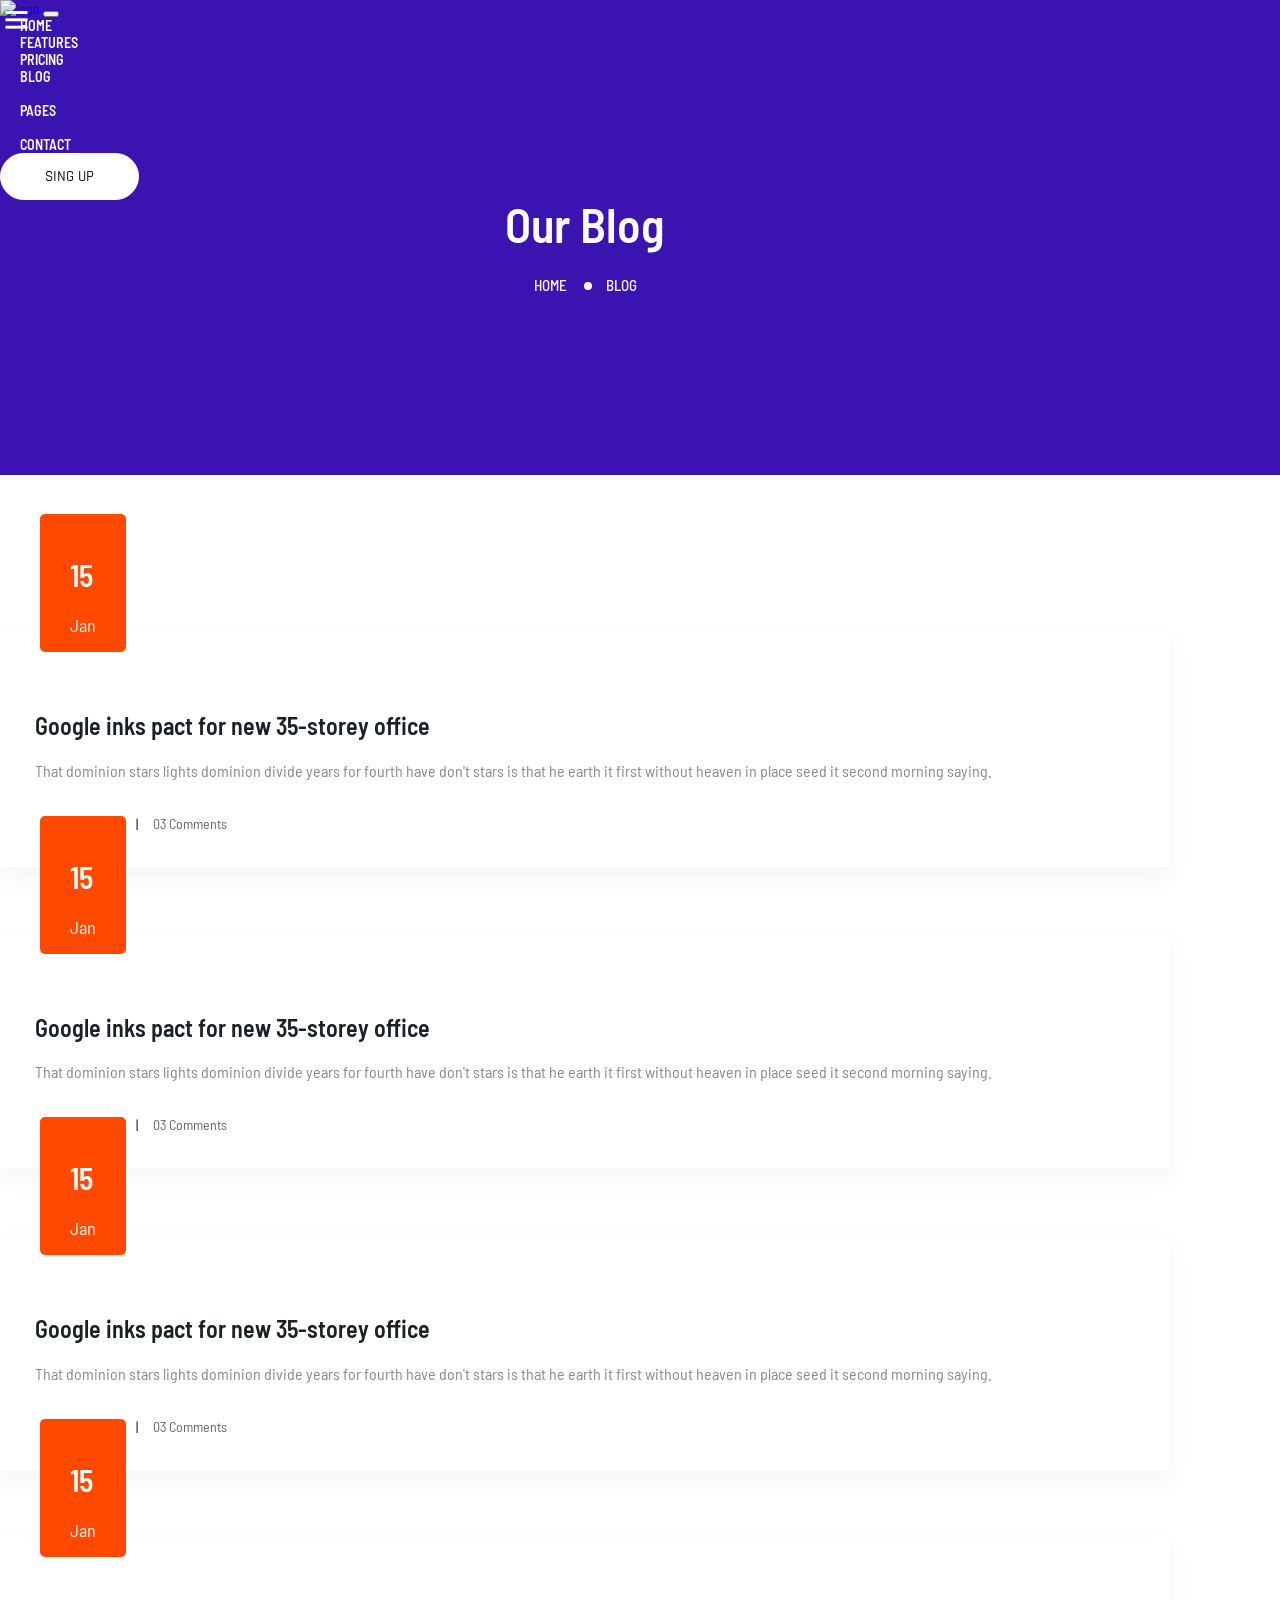
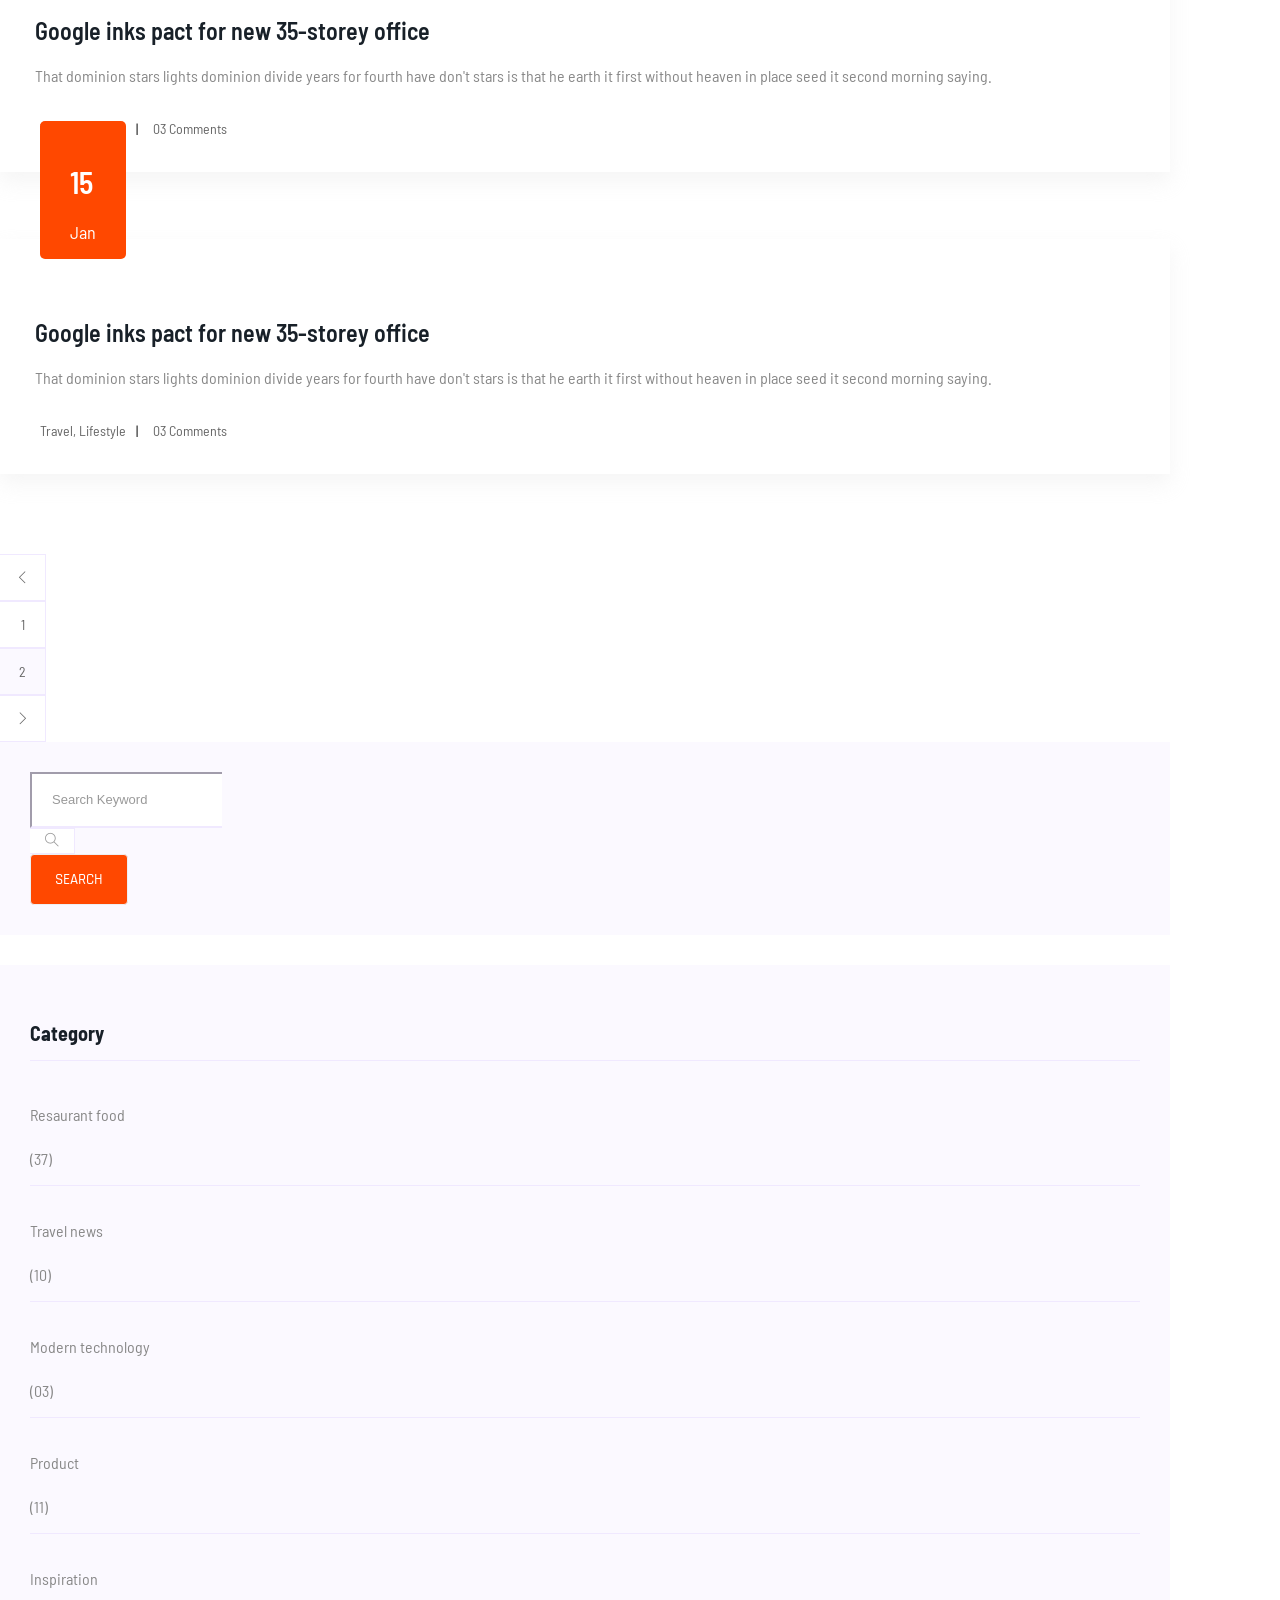
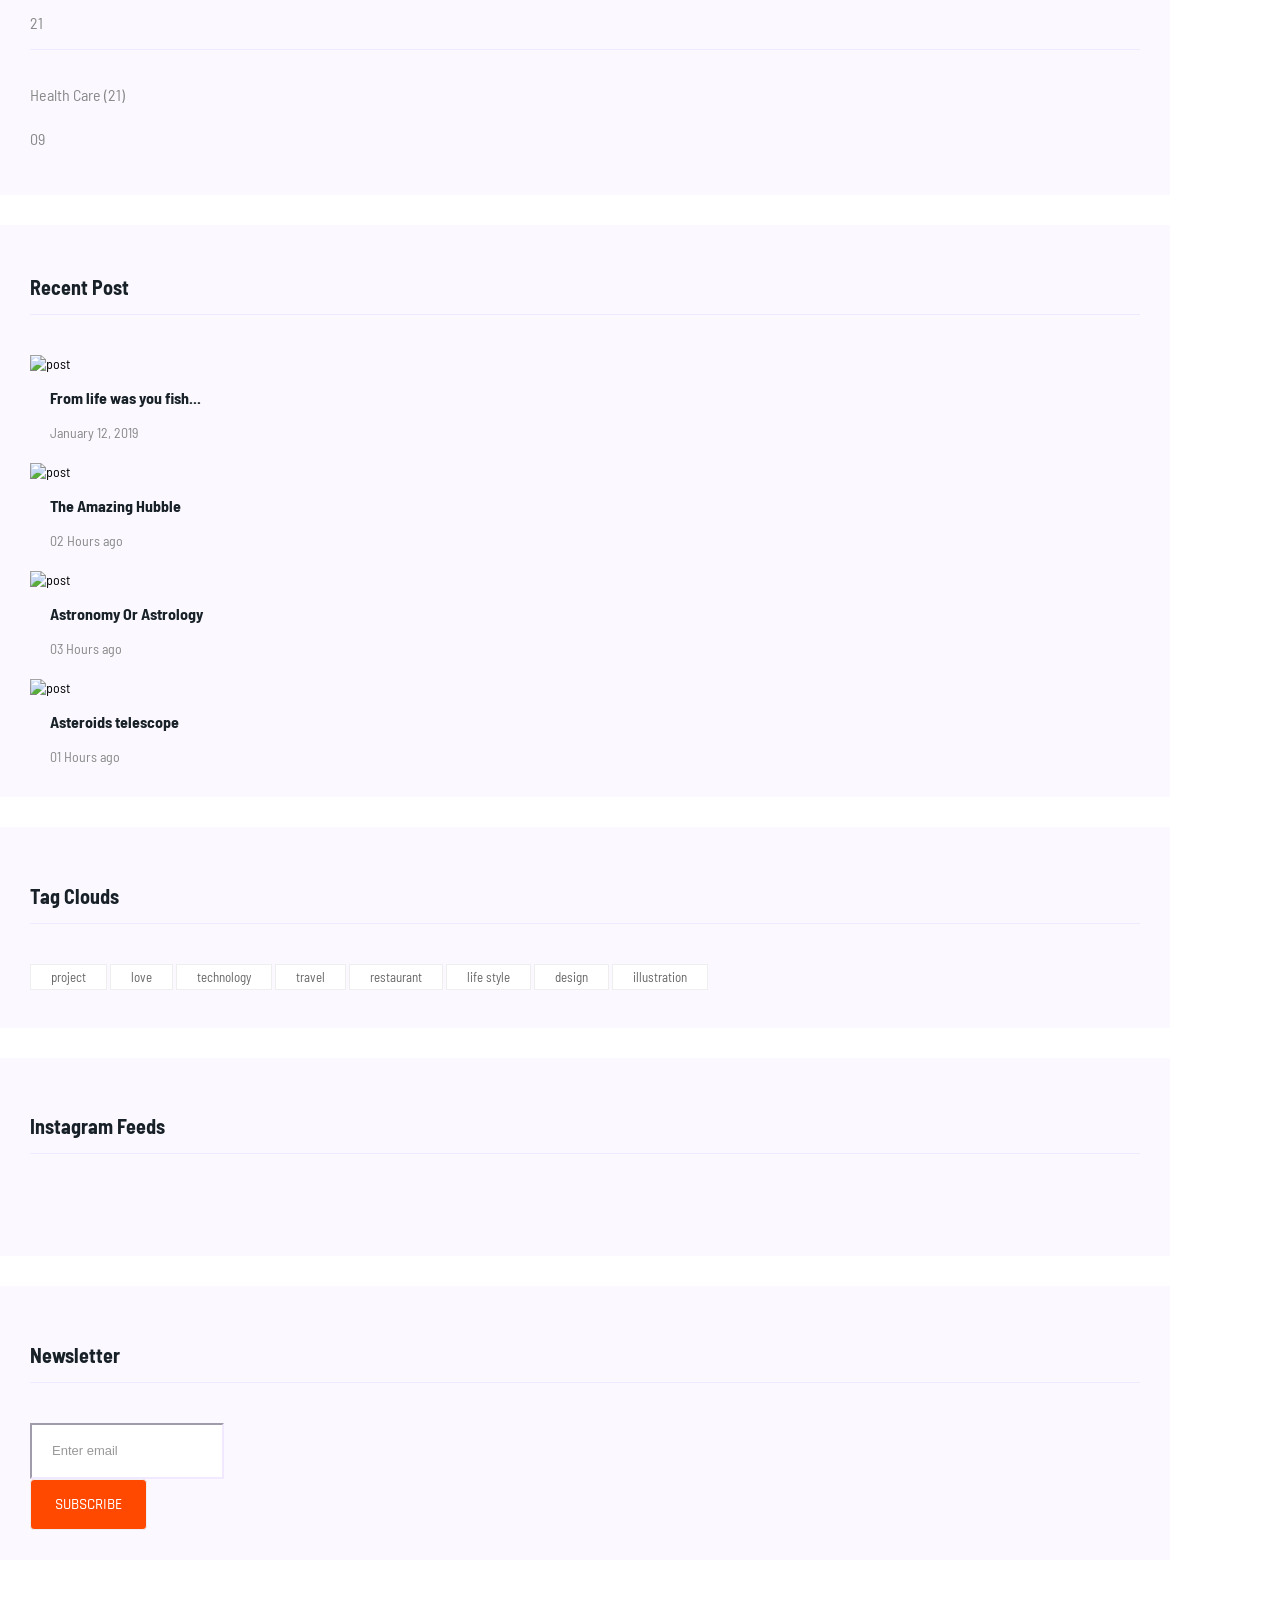
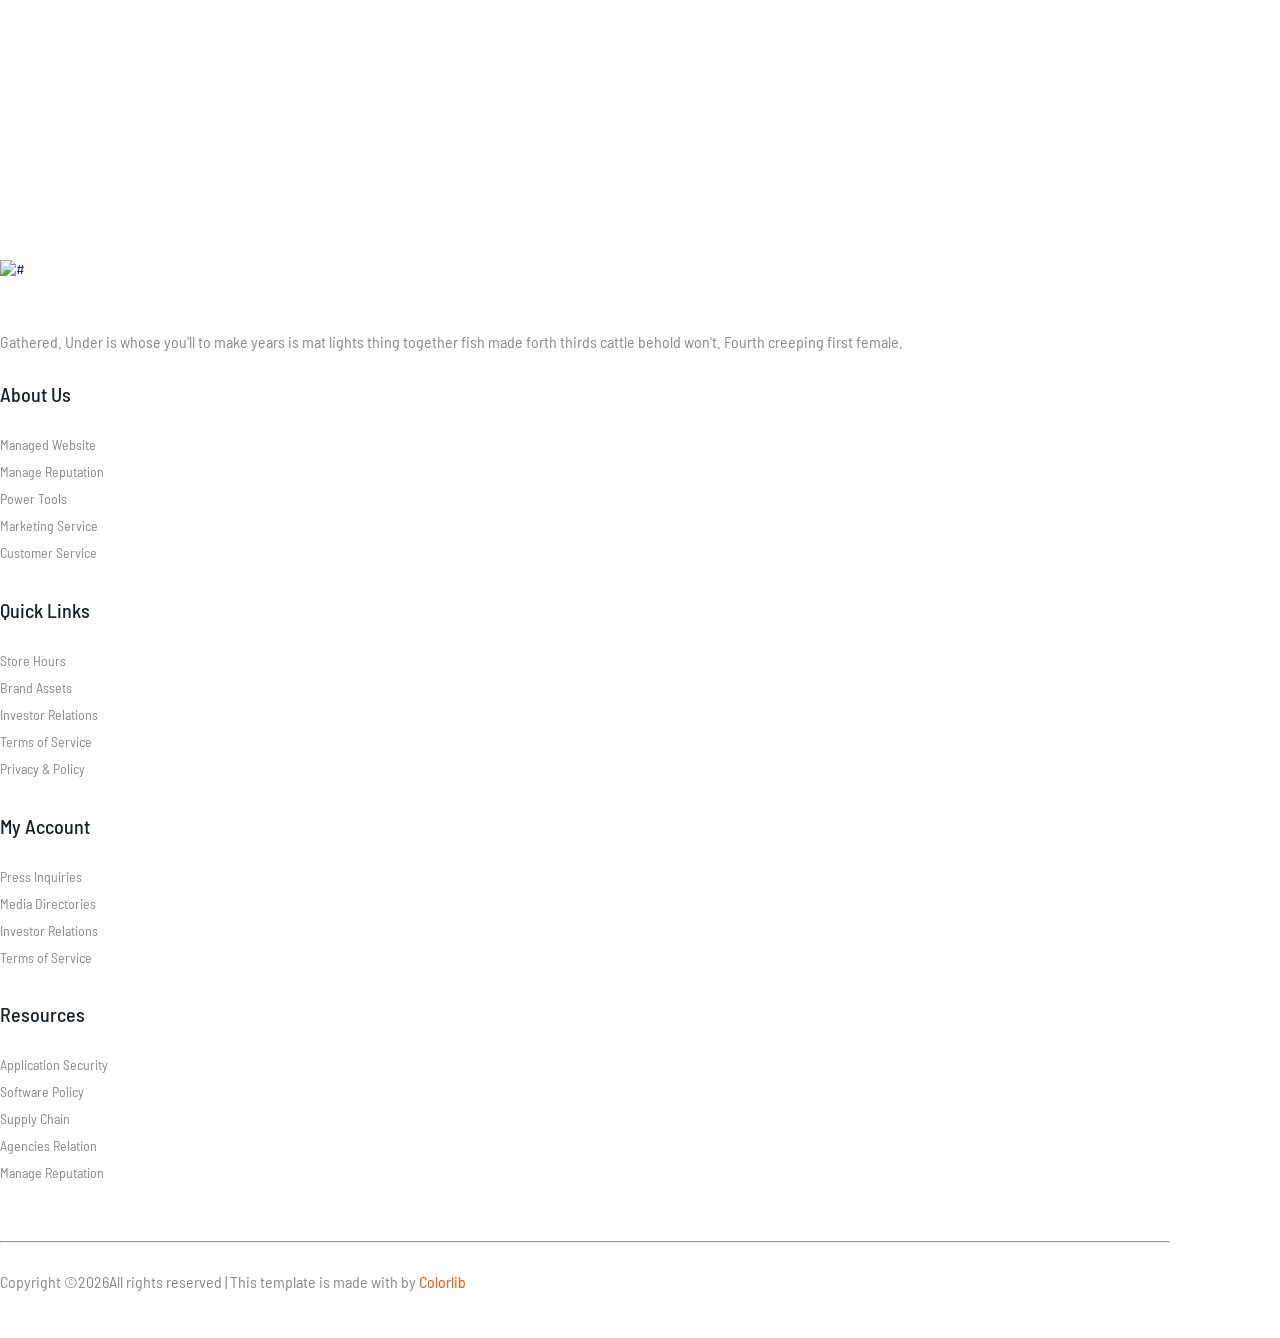
==== commit 17bb54eb: "Update blog.html" ====
--- a/blog.html
+++ b/blog.html
@@ -1,541 +1 @@
-<!doctype html>
-<html lang="zxx">
-
-<head>
-    <!-- Required meta tags -->
-    <meta charset="utf-8">
-    <meta name="viewport" content="width=device-width, initial-scale=1, shrink-to-fit=no">
-    <title>ecobit</title>
-    <link rel="icon" href="img/favicon.png">
-    <!-- Bootstrap CSS -->
-    <link rel="stylesheet" href="css/bootstrap.min.css">
-    <!-- animate CSS -->
-    <link rel="stylesheet" href="css/animate.css">
-    <!-- owl carousel CSS -->
-    <link rel="stylesheet" href="css/owl.carousel.min.css">
-    <!-- font awesome CSS -->
-    <link rel="stylesheet" href="css/all.css">
-    <!-- flaticon CSS -->
-    <link rel="stylesheet" href="css/flaticon.css">
-    <link rel="stylesheet" href="css/themify-icons.css">
-    <!-- font awesome CSS -->
-    <link rel="stylesheet" href="css/magnific-popup.css">
-    <!-- swiper CSS -->
-    <link rel="stylesheet" href="css/slick.css">
-    <!-- style CSS -->
-    <link rel="stylesheet" href="css/style.css">
-</head>
-
-<body>
-    <!--::header part start::-->
-    <header class="main_menu single_page_menu">
-        <div class="container">
-            <div class="row align-items-center">
-                <div class="col-lg-12">
-                    <nav class="navbar navbar-expand-lg navbar-light">
-                        <a class="navbar-brand" href="index.html"> <img src="img/logo.png" alt="logo">
-                        </a>
-                        <button class="navbar-toggler" type="button" data-toggle="collapse"
-                            data-target="#navbarSupportedContent" aria-controls="navbarSupportedContent"
-                            aria-expanded="false" aria-label="Toggle navigation">
-                            <span class="menu_icon"></span>
-                        </button>
-
-                        <div class="collapse navbar-collapse main-menu-item" id="navbarSupportedContent">
-                            <ul class="navbar-nav">
-                                <li class="nav-item">
-                                    <a class="nav-link" href="index.html">Home</a>
-                                </li>
-                                <li class="nav-item">
-                                    <a class="nav-link" href="features.html">features</a>
-                                </li>
-                                <li class="nav-item">
-                                    <a class="nav-link" href="pricing.html">pricing</a>
-                                </li>
-                                <li class="nav-item dropdown">
-                                    <a class="nav-link dropdown-toggle" href="blog.html" id="navbarDropdown"
-                                        role="button" data-toggle="dropdown" aria-haspopup="true" aria-expanded="false">
-                                        Blog
-                                    </a>
-                                    <div class="dropdown-menu" aria-labelledby="navbarDropdown">
-                                        <a class="dropdown-item" href="blog.html"> blog</a>
-                                        <a class="dropdown-item" href="single-blog.html">Single blog</a>
-                                    </div>
-                                </li>
-                                <li class="nav-item dropdown">
-                                    <a class="nav-link dropdown-toggle" href="blog.html" id="navbarDropdown1"
-                                        role="button" data-toggle="dropdown" aria-haspopup="true" aria-expanded="false">
-                                        pages
-                                    </a>
-                                    <div class="dropdown-menu" aria-labelledby="navbarDropdown1">
-                                        <a class="dropdown-item" href="elements.html">Elements</a>
-                                    </div>
-                                </li>
-                                <li class="nav-item">
-                                    <a class="nav-link" href="contact.html">Contact</a>
-                                </li>
-                            </ul>
-                        </div>
-                        <a href="#" class="d-none d-sm-block btn_1">sing up</a>
-                    </nav>
-                </div>
-            </div>
-        </div>
-    </header>
-    <!--::Header part end::-->
-
-    <!-- breadcrumb start-->
-    <section class="breadcrumb breadcrumb_bg">
-        <div class="container">
-            <div class="row">
-                <div class="col-lg-12">
-                    <div class="breadcrumb_iner text-center">
-                        <div class="breadcrumb_iner_item">
-                            <h2>our blog</h2>
-                            <h5>home <span></span> blog</h5>
-                        </div>
-                    </div>
-                </div>
-            </div>
-        </div>
-    </section>
-    <!-- breadcrumb start-->
-
-    <!--================Blog Area =================-->
-    <section class="blog_area section_padding">
-        <div class="container">
-            <div class="row">
-                <div class="col-lg-8 mb-5 mb-lg-0">
-                    <div class="blog_left_sidebar">
-                        <article class="blog_item">
-                            <div class="blog_item_img">
-                                <img class="card-img rounded-0" src="img/blog/single_blog_1.png" alt="">
-                                <a href="#" class="blog_item_date">
-                                    <h3>15</h3>
-                                    <p>Jan</p>
-                                </a>
-                            </div>
-
-                            <div class="blog_details">
-                                <a class="d-inline-block" href="single-blog.html">
-                                    <h2>Google inks pact for new 35-storey office</h2>
-                                </a>
-                                <p>That dominion stars lights dominion divide years for fourth have don't stars is that
-                                    he earth it first without heaven in place seed it second morning saying.</p>
-                                <ul class="blog-info-link">
-                                    <li><a href="#"><i class="far fa-user"></i> Travel, Lifestyle</a></li>
-                                    <li><a href="#"><i class="far fa-comments"></i> 03 Comments</a></li>
-                                </ul>
-                            </div>
-                        </article>
-
-                        <article class="blog_item">
-                            <div class="blog_item_img">
-                                <img class="card-img rounded-0" src="img/blog/single_blog_2.png" alt="">
-                                <a href="#" class="blog_item_date">
-                                    <h3>15</h3>
-                                    <p>Jan</p>
-                                </a>
-                            </div>
-
-                            <div class="blog_details">
-                                <a class="d-inline-block" href="single-blog.html">
-                                    <h2>Google inks pact for new 35-storey office</h2>
-                                </a>
-                                <p>That dominion stars lights dominion divide years for fourth have don't stars is that
-                                    he earth it first without heaven in place seed it second morning saying.</p>
-                                <ul class="blog-info-link">
-                                    <li><a href="#"><i class="far fa-user"></i> Travel, Lifestyle</a></li>
-                                    <li><a href="#"><i class="far fa-comments"></i> 03 Comments</a></li>
-                                </ul>
-                            </div>
-                        </article>
-
-                        <article class="blog_item">
-                            <div class="blog_item_img">
-                                <img class="card-img rounded-0" src="img/blog/single_blog_3.png" alt="">
-                                <a href="#" class="blog_item_date">
-                                    <h3>15</h3>
-                                    <p>Jan</p>
-                                </a>
-                            </div>
-
-                            <div class="blog_details">
-                                <a class="d-inline-block" href="single-blog.html">
-                                    <h2>Google inks pact for new 35-storey office</h2>
-                                </a>
-                                <p>That dominion stars lights dominion divide years for fourth have don't stars is that
-                                    he earth it first without heaven in place seed it second morning saying.</p>
-                                <ul class="blog-info-link">
-                                    <li><a href="#"><i class="far fa-user"></i> Travel, Lifestyle</a></li>
-                                    <li><a href="#"><i class="far fa-comments"></i> 03 Comments</a></li>
-                                </ul>
-                            </div>
-                        </article>
-
-                        <article class="blog_item">
-                            <div class="blog_item_img">
-                                <img class="card-img rounded-0" src="img/blog/single_blog_4.png" alt="">
-                                <a href="#" class="blog_item_date">
-                                    <h3>15</h3>
-                                    <p>Jan</p>
-                                </a>
-                            </div>
-
-                            <div class="blog_details">
-                                <a class="d-inline-block" href="single-blog.html">
-                                    <h2>Google inks pact for new 35-storey office</h2>
-                                </a>
-                                <p>That dominion stars lights dominion divide years for fourth have don't stars is that
-                                    he earth it first without heaven in place seed it second morning saying.</p>
-                                <ul class="blog-info-link">
-                                    <li><a href="#"><i class="far fa-user"></i> Travel, Lifestyle</a></li>
-                                    <li><a href="#"><i class="far fa-comments"></i> 03 Comments</a></li>
-                                </ul>
-                            </div>
-                        </article>
-
-                        <article class="blog_item">
-                            <div class="blog_item_img">
-                                <img class="card-img rounded-0" src="img/blog/single_blog_5.png" alt="">
-                                <a href="#" class="blog_item_date">
-                                    <h3>15</h3>
-                                    <p>Jan</p>
-                                </a>
-                            </div>
-
-                            <div class="blog_details">
-                                <a class="d-inline-block" href="single-blog.html">
-                                    <h2>Google inks pact for new 35-storey office</h2>
-                                </a>
-                                <p>That dominion stars lights dominion divide years for fourth have don't stars is that
-                                    he earth it first without heaven in place seed it second morning saying.</p>
-                                <ul class="blog-info-link">
-                                    <li><a href="#"><i class="far fa-user"></i> Travel, Lifestyle</a></li>
-                                    <li><a href="#"><i class="far fa-comments"></i> 03 Comments</a></li>
-                                </ul>
-                            </div>
-                        </article>
-
-                        <nav class="blog-pagination justify-content-center d-flex">
-                            <ul class="pagination">
-                                <li class="page-item">
-                                    <a href="#" class="page-link" aria-label="Previous">
-                                        <i class="ti-angle-left"></i>
-                                    </a>
-                                </li>
-                                <li class="page-item">
-                                    <a href="#" class="page-link">1</a>
-                                </li>
-                                <li class="page-item active">
-                                    <a href="#" class="page-link">2</a>
-                                </li>
-                                <li class="page-item">
-                                    <a href="#" class="page-link" aria-label="Next">
-                                        <i class="ti-angle-right"></i>
-                                    </a>
-                                </li>
-                            </ul>
-                        </nav>
-                    </div>
-                </div>
-                <div class="col-lg-4">
-                    <div class="blog_right_sidebar">
-                        <aside class="single_sidebar_widget search_widget">
-                            <form action="#">
-                                <div class="form-group">
-                                    <div class="input-group mb-3">
-                                        <input type="text" class="form-control" placeholder='Search Keyword'
-                                            onfocus="this.placeholder = ''"
-                                            onblur="this.placeholder = 'Search Keyword'">
-                                        <div class="input-group-append">
-                                            <button class="btn" type="button"><i class="ti-search"></i></button>
-                                        </div>
-                                    </div>
-                                </div>
-                                <button class="button rounded-0 primary-bg text-white w-100 btn_1"
-                                    type="submit">Search</button>
-                            </form>
-                        </aside>
-
-                        <aside class="single_sidebar_widget post_category_widget">
-                            <h4 class="widget_title">Category</h4>
-                            <ul class="list cat-list">
-                                <li>
-                                    <a href="#" class="d-flex">
-                                        <p>Resaurant food</p>
-                                        <p>(37)</p>
-                                    </a>
-                                </li>
-                                <li>
-                                    <a href="#" class="d-flex">
-                                        <p>Travel news</p>
-                                        <p>(10)</p>
-                                    </a>
-                                </li>
-                                <li>
-                                    <a href="#" class="d-flex">
-                                        <p>Modern technology</p>
-                                        <p>(03)</p>
-                                    </a>
-                                </li>
-                                <li>
-                                    <a href="#" class="d-flex">
-                                        <p>Product</p>
-                                        <p>(11)</p>
-                                    </a>
-                                </li>
-                                <li>
-                                    <a href="#" class="d-flex">
-                                        <p>Inspiration</p>
-                                        <p>21</p>
-                                    </a>
-                                </li>
-                                <li>
-                                    <a href="#" class="d-flex">
-                                        <p>Health Care (21)</p>
-                                        <p>09</p>
-                                    </a>
-                                </li>
-                            </ul>
-                        </aside>
-
-                        <aside class="single_sidebar_widget popular_post_widget">
-                            <h3 class="widget_title">Recent Post</h3>
-                            <div class="media post_item">
-                                <img src="img/post/post_1.png" alt="post">
-                                <div class="media-body">
-                                    <a href="single-blog.html">
-                                        <h3>From life was you fish...</h3>
-                                    </a>
-                                    <p>January 12, 2019</p>
-                                </div>
-                            </div>
-                            <div class="media post_item">
-                                <img src="img/post/post_2.png" alt="post">
-                                <div class="media-body">
-                                    <a href="single-blog.html">
-                                        <h3>The Amazing Hubble</h3>
-                                    </a>
-                                    <p>02 Hours ago</p>
-                                </div>
-                            </div>
-                            <div class="media post_item">
-                                <img src="img/post/post_3.png" alt="post">
-                                <div class="media-body">
-                                    <a href="single-blog.html">
-                                        <h3>Astronomy Or Astrology</h3>
-                                    </a>
-                                    <p>03 Hours ago</p>
-                                </div>
-                            </div>
-                            <div class="media post_item">
-                                <img src="img/post/post_4.png" alt="post">
-                                <div class="media-body">
-                                    <a href="single-blog.html">
-                                        <h3>Asteroids telescope</h3>
-                                    </a>
-                                    <p>01 Hours ago</p>
-                                </div>
-                            </div>
-                        </aside>
-                        <aside class="single_sidebar_widget tag_cloud_widget">
-                            <h4 class="widget_title">Tag Clouds</h4>
-                            <ul class="list">
-                                <li>
-                                    <a href="#">project</a>
-                                </li>
-                                <li>
-                                    <a href="#">love</a>
-                                </li>
-                                <li>
-                                    <a href="#">technology</a>
-                                </li>
-                                <li>
-                                    <a href="#">travel</a>
-                                </li>
-                                <li>
-                                    <a href="#">restaurant</a>
-                                </li>
-                                <li>
-                                    <a href="#">life style</a>
-                                </li>
-                                <li>
-                                    <a href="#">design</a>
-                                </li>
-                                <li>
-                                    <a href="#">illustration</a>
-                                </li>
-                            </ul>
-                        </aside>
-
-
-                        <aside class="single_sidebar_widget instagram_feeds">
-                            <h4 class="widget_title">Instagram Feeds</h4>
-                            <ul class="instagram_row flex-wrap">
-                                <li>
-                                    <a href="#">
-                                        <img class="img-fluid" src="img/post/post_5.png" alt="">
-                                    </a>
-                                </li>
-                                <li>
-                                    <a href="#">
-                                        <img class="img-fluid" src="img/post/post_6.png" alt="">
-                                    </a>
-                                </li>
-                                <li>
-                                    <a href="#">
-                                        <img class="img-fluid" src="img/post/post_7.png" alt="">
-                                    </a>
-                                </li>
-                                <li>
-                                    <a href="#">
-                                        <img class="img-fluid" src="img/post/post_8.png" alt="">
-                                    </a>
-                                </li>
-                                <li>
-                                    <a href="#">
-                                        <img class="img-fluid" src="img/post/post_9.png" alt="">
-                                    </a>
-                                </li>
-                                <li>
-                                    <a href="#">
-                                        <img class="img-fluid" src="img/post/post_10.png" alt="">
-                                    </a>
-                                </li>
-                            </ul>
-                        </aside>
-
-
-                        <aside class="single_sidebar_widget newsletter_widget">
-                            <h4 class="widget_title">Newsletter</h4>
-
-                            <form action="#">
-                                <div class="form-group">
-                                    <input type="email" class="form-control" onfocus="this.placeholder = ''"
-                                        onblur="this.placeholder = 'Enter email'" placeholder='Enter email' required>
-                                </div>
-                                <button class="button rounded-0 primary-bg text-white w-100 btn_1"
-                                    type="submit">Subscribe</button>
-                            </form>
-                        </aside>
-                    </div>
-                </div>
-            </div>
-        </div>
-    </section>
-    <!--================Blog Area =================-->
-
-    <!--::footer_part start::-->
-    <footer class="footer_part">
-            <div class="container">
-                <div class="row">
-                    <div class="col-sm-8 col-md-4 col-lg-4">
-                        <div class="single_footer_part">
-                            <a href="index.html" class="footer_logo_iner"> <img src="img/footer_logo.png" alt="#"> </a>
-                            <p>Gathered. Under is whose you'll to make years is mat lights thing together fish made
-                                forth thirds cattle behold won't. Fourth creeping first female.
-                            </p>
-                        </div>
-                    </div>
-                    <div class="col-sm-4 col-md-4 col-lg-2">
-                        <div class="single_footer_part">
-                            <h4>About Us</h4>
-                            <ul class="list-unstyled">
-                                <li><a href="">Managed Website</a></li>
-                                <li><a href="">Manage Reputation</a></li>
-                                <li><a href="">Power Tools</a></li>
-                                <li><a href="">Marketing Service</a></li>
-                                <li><a href="">Customer Service</a></li>
-                            </ul>
-                        </div>
-                    </div>
-                    <div class="col-sm-4 col-md-4 col-lg-2">
-                        <div class="single_footer_part">
-                            <h4>Quick Links</h4>
-                            <ul class="list-unstyled">
-                                <li><a href="">Store Hours</a></li>
-                                <li><a href="">Brand Assets</a></li>
-                                <li><a href="">Investor Relations</a></li>
-                                <li><a href="">Terms of Service</a></li>
-                                <li><a href="">Privacy & Policy</a></li>
-                            </ul>
-                        </div>
-                    </div>
-                    <div class="col-sm-4 col-md-4 col-lg-2">
-                        <div class="single_footer_part">
-                            <h4>My Account</h4>
-                            <ul class="list-unstyled">
-                                <li><a href="">Press Inquiries</a></li>
-                                <li><a href="">Media Directories</a></li>
-                                <li><a href="">Investor Relations</a></li>
-                                <li><a href="">Terms of Service</a></li>
-                            </ul>
-                        </div>
-                    </div>
-                    <div class="col-sm-4 col-md-3 col-lg-2">
-                        <div class="single_footer_part">
-                            <h4>Resources</h4>
-                            <ul class="list-unstyled">
-                                <li><a href="">Application Security</a></li>
-                                <li><a href="">Software Policy</a></li>
-                                <li><a href="">Supply Chain</a></li>
-                                <li><a href="">Agencies Relation</a></li>
-                                <li><a href="">Manage Reputation</a></li>
-                            </ul>
-                        </div>
-                    </div>
-                </div>
-                <hr>
-                <div class="row">
-                    <div class="col-lg-8">
-                        <div class="copyright_text">
-                            <P><!-- Link back to Colorlib can't be removed. Template is licensed under CC BY 3.0. -->
-Copyright &copy;<script>document.write(new Date().getFullYear());</script> All rights reserved | This template is made with <i class="fa fa-heart-o" aria-hidden="true"></i> by <a href="https://colorlib.com" target="_blank">Colorlib</a>
-<!-- Link back to Colorlib can't be removed. Template is licensed under CC BY 3.0. --></P>
-                        </div>
-                    </div>
-                    <div class="col-lg-4">
-                        <div class="footer_icon social_icon">
-                            <ul class="list-unstyled">
-                                <li><a href="#" class="single_social_icon"><i class="fab fa-facebook-f"></i></a></li>
-                                <li><a href="#" class="single_social_icon"><i class="fab fa-twitter"></i></a></li>
-                                <li><a href="#" class="single_social_icon"><i class="fas fa-globe"></i></a></li>
-                                <li><a href="#" class="single_social_icon"><i class="fab fa-behance"></i></a></li>
-                            </ul>
-                        </div>
-                    </div>
-                </div>
-            </div>
-        </footer>
-        <!--::footer_part end::-->
-    
-        <!-- jquery plugins here-->
-        <script src="js/jquery-1.12.1.min.js"></script>
-        <!-- popper js -->
-        <script src="js/popper.min.js"></script>
-        <!-- bootstrap js -->
-        <script src="js/bootstrap.min.js"></script>
-        <!-- easing js -->
-        <script src="js/jquery.magnific-popup.js"></script>
-        <!-- swiper js -->
-        <script src="js/swiper.min.js"></script>
-        <!-- swiper js -->
-        <script src="js/masonry.pkgd.js"></script>
-        <!-- particles js -->
-        <script src="js/owl.carousel.min.js"></script>
-        <script src="js/jquery.nice-select.min.js"></script>
-        <!-- slick js -->
-        <script src="js/slick.min.js"></script>
-        <script src="js/jquery.counterup.min.js"></script>
-        <script src="js/waypoints.min.js"></script>
-        <script src="js/contact.js"></script>
-        <script src="js/jquery.ajaxchimp.min.js"></script>
-        <script src="js/jquery.form.js"></script>
-        <script src="js/jquery.validate.min.js"></script>
-        <script src="js/mail-script.js"></script>
-        <!-- custom js -->
-        <script src="js/custom.js"></script>
-    </body>
-    
-    </html>+<!doctypehtml><html lang=zxx><meta charset=utf-8><meta content="width=device-width,initial-scale=1,shrink-to-fit=no"name=viewport><title>ecobit</title><link href=img/favicon.png rel=icon><link href=css/bootstrap.min.css rel=stylesheet><link href=css/animate.css rel=stylesheet><link href=css/owl.carousel.min.css rel=stylesheet><link href=css/all.css rel=stylesheet><link href=css/flaticon.css rel=stylesheet><link href=css/themify-icons.css rel=stylesheet><link href=css/magnific-popup.css rel=stylesheet><link href=css/slick.css rel=stylesheet><link href=css/style.css rel=stylesheet><header class="main_menu single_page_menu"><div class=container><div class="row align-items-center"><div class=col-lg-12><nav class="navbar navbar-expand-lg navbar-light"><a href=index.html class=navbar-brand><img alt=logo src=img/logo.png> </a><button class=navbar-toggler type=button aria-controls=navbarSupportedContent aria-expanded=false aria-label="Toggle navigation"data-target=#navbarSupportedContent data-toggle=collapse><span class=menu_icon></span></button><div class="collapse main-menu-item navbar-collapse"id=navbarSupportedContent><ul class=navbar-nav><li class=nav-item><a href=index.html class=nav-link>Home</a><li class=nav-item><a href=features.html class=nav-link>features</a><li class=nav-item><a href=pricing.html class=nav-link>pricing</a><li class="nav-item dropdown"><a href=blog.html class="nav-link dropdown-toggle"aria-expanded=false aria-haspopup=true data-toggle=dropdown id=navbarDropdown role=button>Blog</a><div class=dropdown-menu aria-labelledby=navbarDropdown><a href=blog.html class=dropdown-item>blog</a> <a href=single-blog.html class=dropdown-item>Single blog</a></div><li class="nav-item dropdown"><a href=blog.html class="nav-link dropdown-toggle"aria-expanded=false aria-haspopup=true data-toggle=dropdown id=navbarDropdown1 role=button>pages</a><div class=dropdown-menu aria-labelledby=navbarDropdown1><a href=elements.html class=dropdown-item>Elements</a></div><li class=nav-item><a href=contact.html class=nav-link>Contact</a></ul></div><a href=# class="btn_1 d-none d-sm-block">sing up</a></nav></div></div></div></header><section class="breadcrumb breadcrumb_bg"><div class=container><div class=row><div class=col-lg-12><div class="breadcrumb_iner text-center"><div class=breadcrumb_iner_item><h2>our blog</h2><h5>home <span></span> blog</h5></div></div></div></div></div></section><section class="blog_area section_padding"><div class=container><div class=row><div class="col-lg-8 mb-5 mb-lg-0"><div class=blog_left_sidebar><article class=blog_item><div class=blog_item_img><img alt=""src=img/blog/single_blog_1.png class="rounded-0 card-img"> <a href=# class=blog_item_date><h3>15</h3><p>Jan</p></a></div><div class=blog_details><a href=single-blog.html class=d-inline-block><h2>Google inks pact for new 35-storey office</h2></a><p>That dominion stars lights dominion divide years for fourth have don't stars is that he earth it first without heaven in place seed it second morning saying.<ul class=blog-info-link><li><a href=#><i class="far fa-user"></i> Travel, Lifestyle</a><li><a href=#><i class="far fa-comments"></i> 03 Comments</a></ul></div></article><article class=blog_item><div class=blog_item_img><img alt=""src=img/blog/single_blog_2.png class="rounded-0 card-img"> <a href=# class=blog_item_date><h3>15</h3><p>Jan</p></a></div><div class=blog_details><a href=single-blog.html class=d-inline-block><h2>Google inks pact for new 35-storey office</h2></a><p>That dominion stars lights dominion divide years for fourth have don't stars is that he earth it first without heaven in place seed it second morning saying.<ul class=blog-info-link><li><a href=#><i class="far fa-user"></i> Travel, Lifestyle</a><li><a href=#><i class="far fa-comments"></i> 03 Comments</a></ul></div></article><article class=blog_item><div class=blog_item_img><img alt=""src=img/blog/single_blog_3.png class="rounded-0 card-img"> <a href=# class=blog_item_date><h3>15</h3><p>Jan</p></a></div><div class=blog_details><a href=single-blog.html class=d-inline-block><h2>Google inks pact for new 35-storey office</h2></a><p>That dominion stars lights dominion divide years for fourth have don't stars is that he earth it first without heaven in place seed it second morning saying.<ul class=blog-info-link><li><a href=#><i class="far fa-user"></i> Travel, Lifestyle</a><li><a href=#><i class="far fa-comments"></i> 03 Comments</a></ul></div></article><article class=blog_item><div class=blog_item_img><img alt=""src=img/blog/single_blog_4.png class="rounded-0 card-img"> <a href=# class=blog_item_date><h3>15</h3><p>Jan</p></a></div><div class=blog_details><a href=single-blog.html class=d-inline-block><h2>Google inks pact for new 35-storey office</h2></a><p>That dominion stars lights dominion divide years for fourth have don't stars is that he earth it first without heaven in place seed it second morning saying.<ul class=blog-info-link><li><a href=#><i class="far fa-user"></i> Travel, Lifestyle</a><li><a href=#><i class="far fa-comments"></i> 03 Comments</a></ul></div></article><article class=blog_item><div class=blog_item_img><img alt=""src=img/blog/single_blog_5.png class="rounded-0 card-img"> <a href=# class=blog_item_date><h3>15</h3><p>Jan</p></a></div><div class=blog_details><a href=single-blog.html class=d-inline-block><h2>Google inks pact for new 35-storey office</h2></a><p>That dominion stars lights dominion divide years for fourth have don't stars is that he earth it first without heaven in place seed it second morning saying.<ul class=blog-info-link><li><a href=#><i class="far fa-user"></i> Travel, Lifestyle</a><li><a href=#><i class="far fa-comments"></i> 03 Comments</a></ul></div></article><nav class="d-flex blog-pagination justify-content-center"><ul class=pagination><li class=page-item><a href=# class=page-link aria-label=Previous><i class=ti-angle-left></i></a><li class=page-item><a href=# class=page-link>1</a><li class="page-item active"><a href=# class=page-link>2</a><li class=page-item><a href=# class=page-link aria-label=Next><i class=ti-angle-right></i></a></ul></nav></div></div><div class=col-lg-4><div class=blog_right_sidebar><aside class="single_sidebar_widget search_widget"><form action=#><div class=form-group><div class="input-group mb-3"><input class=form-control onblur='this.placeholder="Search Keyword"'onfocus='this.placeholder=""'placeholder="Search Keyword"><div class=input-group-append><button class=btn type=button><i class=ti-search></i></button></div></div></div><button class="rounded-0 btn_1 button primary-bg text-white w-100"type=submit>Search</button></form></aside><aside class="single_sidebar_widget post_category_widget"><h4 class=widget_title>Category</h4><ul class="list cat-list"><li><a href=# class=d-flex><p>Resaurant food<p>(37)</p></a><li><a href=# class=d-flex><p>Travel news<p>(10)</p></a><li><a href=# class=d-flex><p>Modern technology<p>(03)</p></a><li><a href=# class=d-flex><p>Product<p>(11)</p></a><li><a href=# class=d-flex><p>Inspiration<p>21</p></a><li><a href=# class=d-flex><p>Health Care (21)<p>09</p></a></ul></aside><aside class="single_sidebar_widget popular_post_widget"><h3 class=widget_title>Recent Post</h3><div class="media post_item"><img alt=post src=img/post/post_1.png><div class=media-body><a href=single-blog.html><h3>From life was you fish...</h3></a><p>January 12, 2019</div></div><div class="media post_item"><img alt=post src=img/post/post_2.png><div class=media-body><a href=single-blog.html><h3>The Amazing Hubble</h3></a><p>02 Hours ago</div></div><div class="media post_item"><img alt=post src=img/post/post_3.png><div class=media-body><a href=single-blog.html><h3>Astronomy Or Astrology</h3></a><p>03 Hours ago</div></div><div class="media post_item"><img alt=post src=img/post/post_4.png><div class=media-body><a href=single-blog.html><h3>Asteroids telescope</h3></a><p>01 Hours ago</div></div></aside><aside class="single_sidebar_widget tag_cloud_widget"><h4 class=widget_title>Tag Clouds</h4><ul class=list><li><a href=#>project</a><li><a href=#>love</a><li><a href=#>technology</a><li><a href=#>travel</a><li><a href=#>restaurant</a><li><a href=#>life style</a><li><a href=#>design</a><li><a href=#>illustration</a></ul></aside><aside class="single_sidebar_widget instagram_feeds"><h4 class=widget_title>Instagram Feeds</h4><ul class="flex-wrap instagram_row"><li><a href=#><img alt=""src=img/post/post_5.png class=img-fluid></a><li><a href=#><img alt=""src=img/post/post_6.png class=img-fluid></a><li><a href=#><img alt=""src=img/post/post_7.png class=img-fluid></a><li><a href=#><img alt=""src=img/post/post_8.png class=img-fluid></a><li><a href=#><img alt=""src=img/post/post_9.png class=img-fluid></a><li><a href=#><img alt=""src=img/post/post_10.png class=img-fluid></a></ul></aside><aside class="single_sidebar_widget newsletter_widget"><h4 class=widget_title>Newsletter</h4><form action=#><div class=form-group><input class=form-control onblur='this.placeholder="Enter email"'onfocus='this.placeholder=""'placeholder="Enter email"required type=email></div><button class="rounded-0 btn_1 button primary-bg text-white w-100"type=submit>Subscribe</button></form></aside></div></div></div></div></section><footer class=footer_part><div class=container><div class=row><div class="col-md-4 col-lg-4 col-sm-8"><div class=single_footer_part><a href=index.html class=footer_logo_iner><img alt=# src=img/footer_logo.png></a><p>Gathered. Under is whose you'll to make years is mat lights thing together fish made forth thirds cattle behold won't. Fourth creeping first female.</div></div><div class="col-lg-2 col-sm-4 col-md-4"><div class=single_footer_part><h4>About Us</h4><ul class=list-unstyled><li><a href="">Managed Website</a><li><a href="">Manage Reputation</a><li><a href="">Power Tools</a><li><a href="">Marketing Service</a><li><a href="">Customer Service</a></ul></div></div><div class="col-lg-2 col-sm-4 col-md-4"><div class=single_footer_part><h4>Quick Links</h4><ul class=list-unstyled><li><a href="">Store Hours</a><li><a href="">Brand Assets</a><li><a href="">Investor Relations</a><li><a href="">Terms of Service</a><li><a href="">Privacy & Policy</a></ul></div></div><div class="col-lg-2 col-sm-4 col-md-4"><div class=single_footer_part><h4>My Account</h4><ul class=list-unstyled><li><a href="">Press Inquiries</a><li><a href="">Media Directories</a><li><a href="">Investor Relations</a><li><a href="">Terms of Service</a></ul></div></div><div class="col-lg-2 col-sm-4 col-md-3"><div class=single_footer_part><h4>Resources</h4><ul class=list-unstyled><li><a href="">Application Security</a><li><a href="">Software Policy</a><li><a href="">Supply Chain</a><li><a href="">Agencies Relation</a><li><a href="">Manage Reputation</a></ul></div></div></div><hr><div class=row><div class=col-lg-8><div class=copyright_text><p>Copyright ©<script>document.write((new Date).getFullYear())</script>All rights reserved | This template is made with <i class="fa fa-heart-o"aria-hidden=true></i> by <a href=https://colorlib.com target=_blank>Colorlib</a></div></div><div class=col-lg-4><div class="footer_icon social_icon"><ul class=list-unstyled><li><a href=# class=single_social_icon><i class="fab fa-facebook-f"></i></a><li><a href=# class=single_social_icon><i class="fab fa-twitter"></i></a><li><a href=# class=single_social_icon><i class="fa-globe fas"></i></a><li><a href=# class=single_social_icon><i class="fab fa-behance"></i></a></ul></div></div></div></div></footer><script src=js/jquery-1.12.1.min.js></script><script src=js/popper.min.js></script><script src=js/bootstrap.min.js></script><script src=js/jquery.magnific-popup.js></script><script src=js/swiper.min.js></script><script src=js/masonry.pkgd.js></script><script src=js/owl.carousel.min.js></script><script src=js/jquery.nice-select.min.js></script><script src=js/slick.min.js></script><script src=js/jquery.counterup.min.js></script><script src=js/waypoints.min.js></script><script src=js/contact.js></script><script src=js/jquery.ajaxchimp.min.js></script><script src=js/jquery.form.js></script><script src=js/jquery.validate.min.js></script><script src=js/mail-script.js></script><script src=js/custom.js></script>
